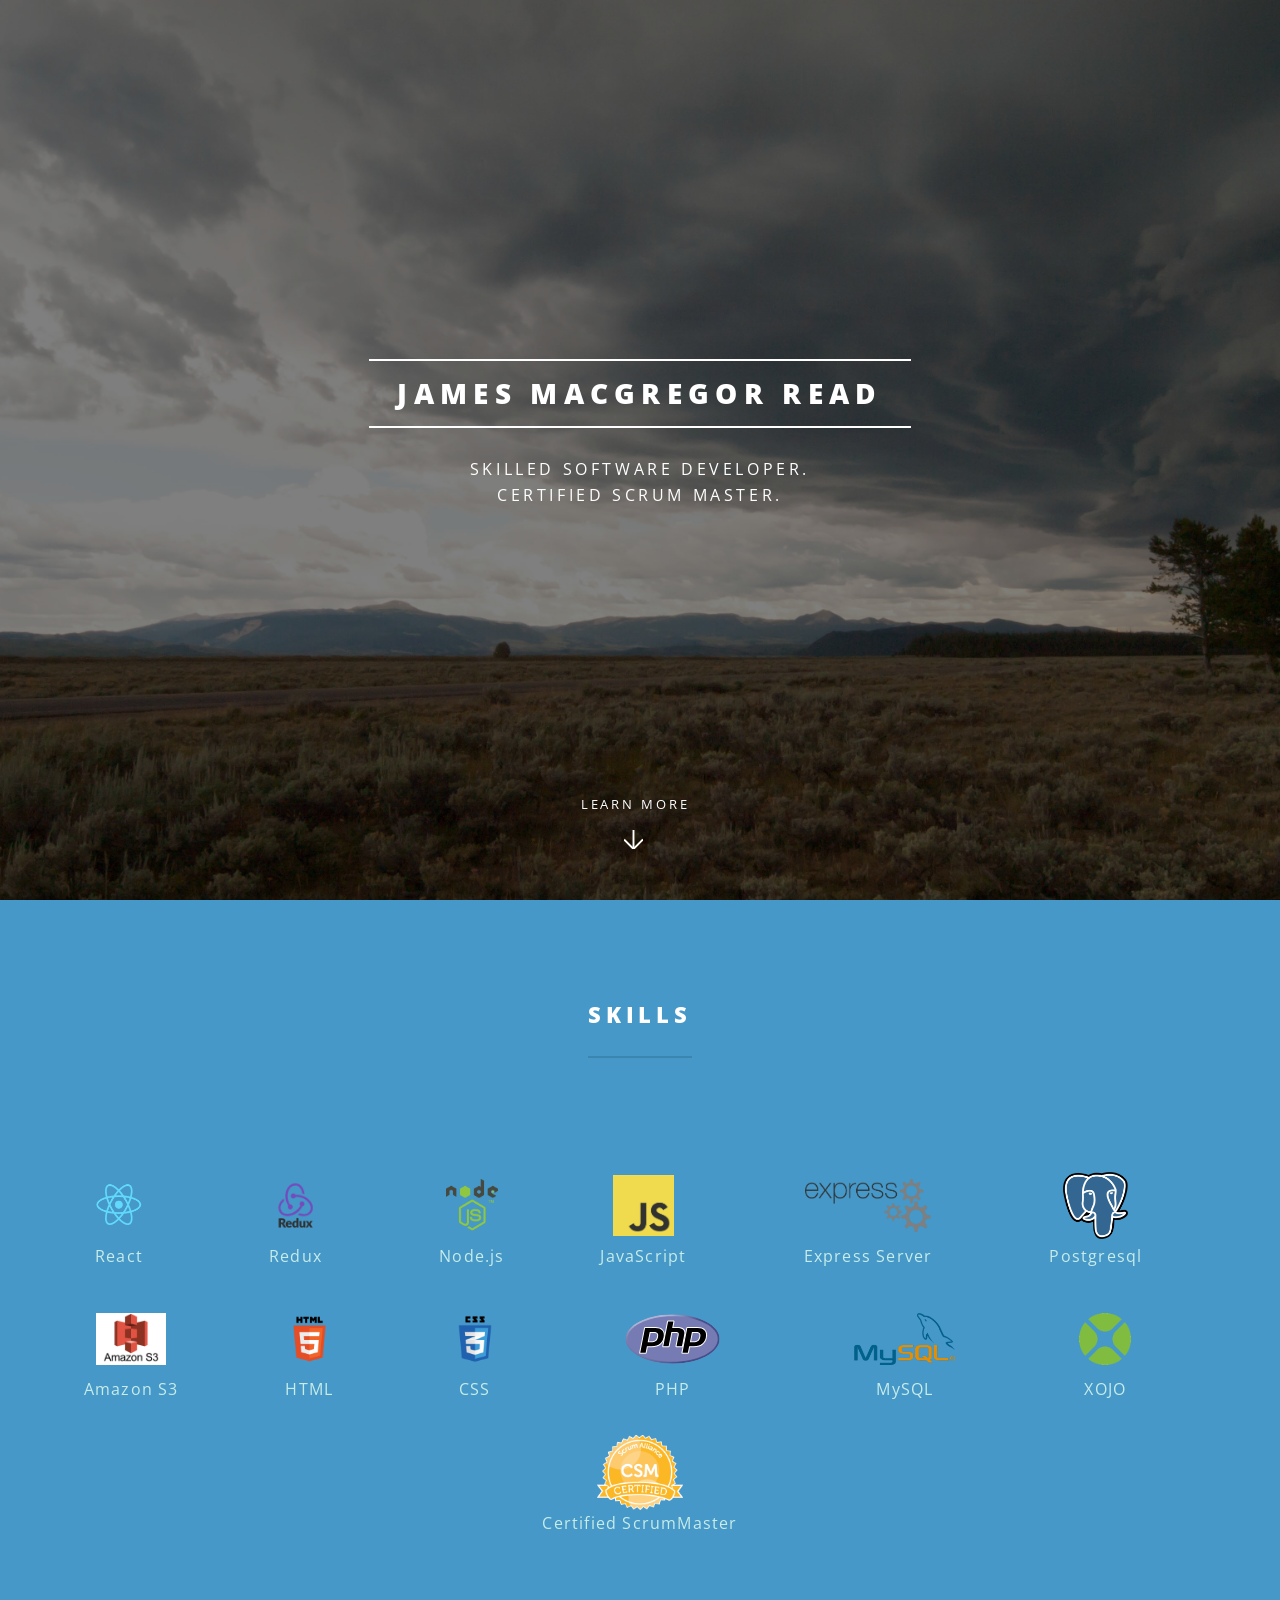
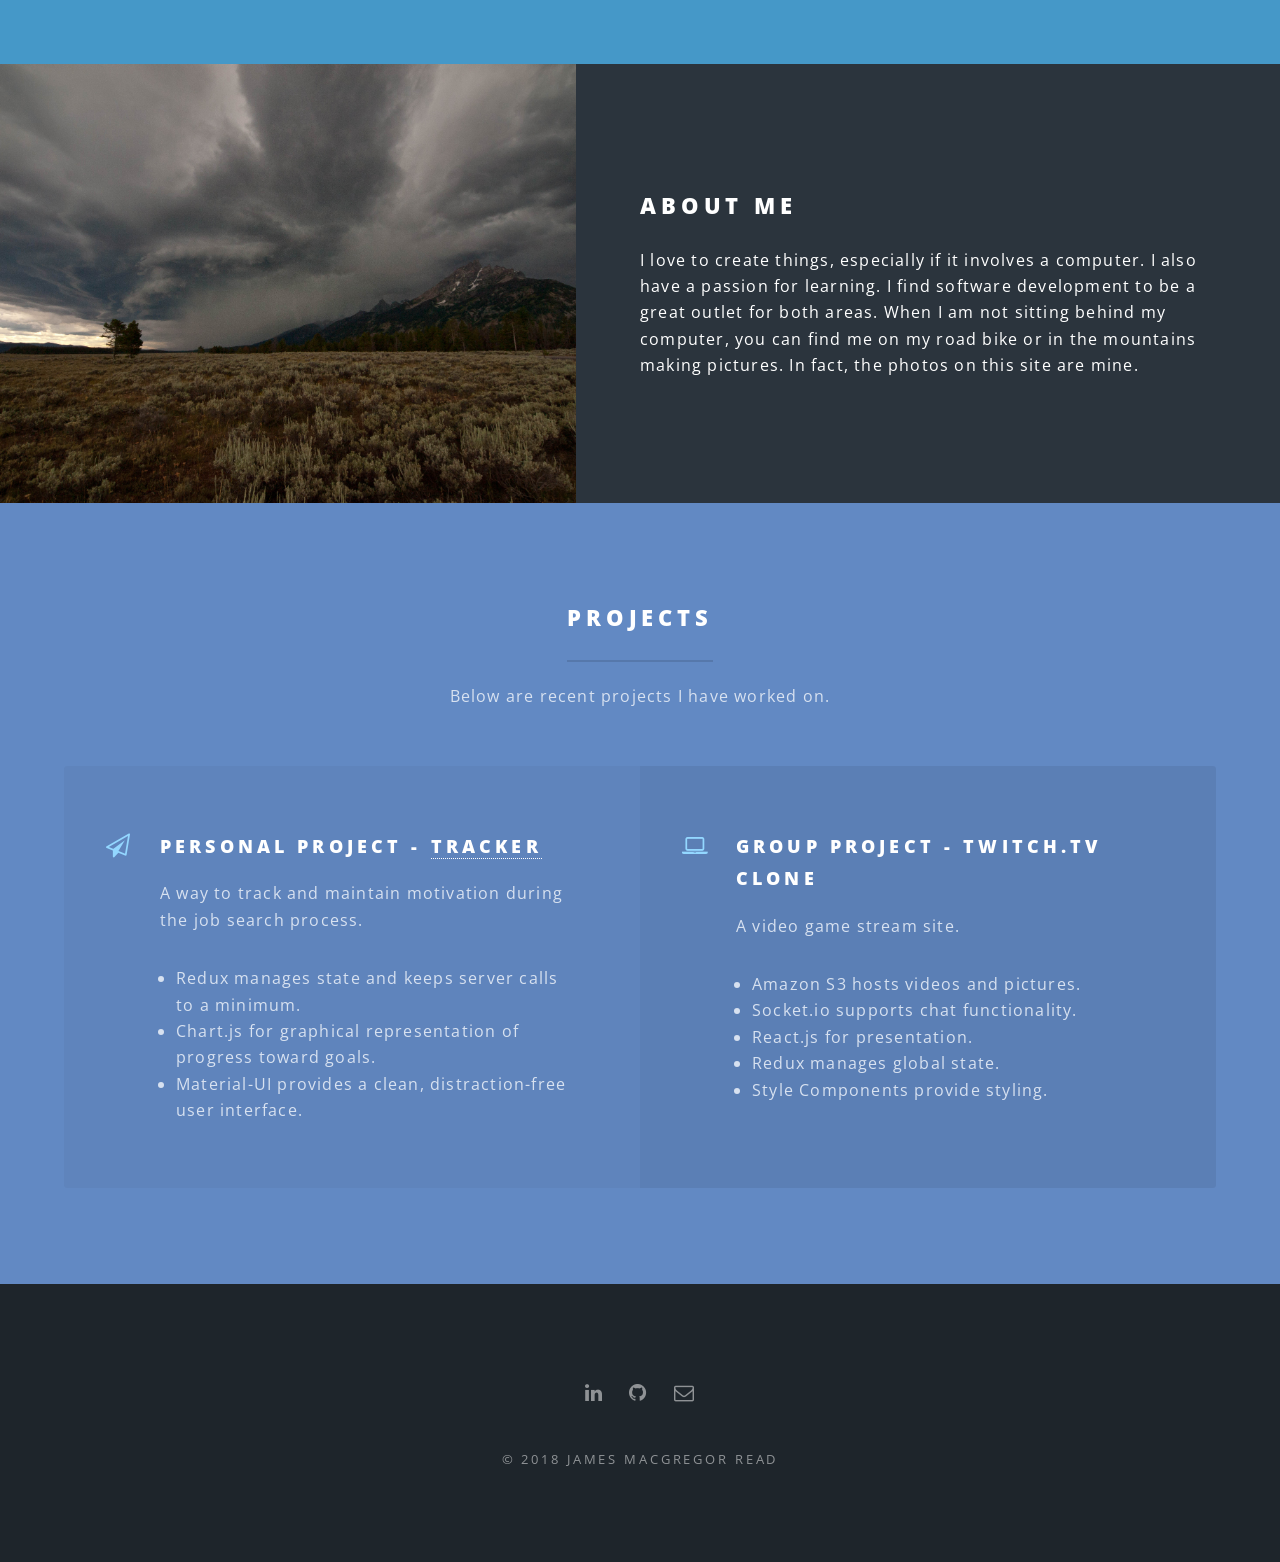
==== index.html @ c82feb97 "Final First Draft" ====
<!DOCTYPE HTML>
<!--
	Spectral by Pixelarity
	pixelarity.com | hello@pixelarity.com
	License: pixelarity.com/license
-->
<html>
	<head>
		<title>James MacGregor Read</title>
		<meta charset="utf-8" />
		<meta name="viewport" content="width=device-width, initial-scale=1, user-scalable=no" />
		<link rel="stylesheet" href="assets/css/main.css" />
		<link rel="stylesheet" href="./assets/css/mystyling.css">
		<noscript><link rel="stylesheet" href="assets/css/noscript.css" /></noscript>
	</head>
	<body class="landing is-preload">

		<!-- Page Wrapper -->
			<div id="page-wrapper">

				<!-- Header -->
					<header id="header" class="alt">
						<!-- <h1><a href="index.html">Spectral</a></h1>
						<nav id="nav">
							<ul>
								<li class="special">
									<a href="#menu" class="menuToggle"><span>Menu</span></a>
									<div id="menu">
										<ul>
											<li><a href="index.html">Home</a></li>
											<li><a href="generic.html">Generic</a></li>
											<li><a href="elements.html">Elements</a></li>
											<li><a href="#">Sign Up</a></li>
											<li><a href="#">Log In</a></li>
										</ul>
									</div>
								</li>
							</ul>
						</nav> -->
					</header>

				<!-- Banner -->
					<section id="banner">
						<div class="inner">
							<h2>James MacGregor Read</h2>
							<p>Skilled software developer. <br />
							Certified Scrum Master.</p>
						</div>
						<a href="#one" class="more scrolly">Learn More</a>
					</section>

				<!-- One -->
					<section id="one" class="wrapper style1 special">
						<div class="inner">
							<header class="major">
								<h2>Skills</h2>
							</header>
							<ul class="icons major">
								<div class='skills'>
									<li><div class='iconwrapper'> <img src="./images/React.png" alt='' class='skillsIcon'>	</div><span class="label">React</span></li>
									<li><div class='iconwrapper'> <img src="./images/redux.png" alt='' class='skillsIcon'>	</div><span class="label">Redux</span></li>
									<li><div class='iconwrapper'> <img src="./images/Node.png" alt='' class='skillsIcon'>	</div><span class="label">Node.js</span></li>
									<li><div class='iconwrapper'> <img src="./images/JS.png" alt='' class='skillsIcon'>	</div><span class="label">JavaScript</span></li>
									<li><div class='iconwrapper'> <img src="./images/Express.png" alt='' class='skillsIcon'>	</div><span class="label">Express Server</span></li>
									<li><div class='iconwrapper'> <img src="./images/postgresql-logo.png" alt='' class='skillsIcon'>	</div><span class="label">Postgresql</span></li>
									<li><div class='iconwrapper'> <img src="./images/AmazonS3.png" alt='' class='skillsIcon'>	</div><span class="label">Amazon S3</span></li>
									<li><div class='iconwrapper'> <img src="./images/HTML.png" alt='' class='skillsIcon'>	</div><span class="label">HTML</span></li>
									<li><div class='iconwrapper'> <img src="./images/css.png" alt='' class='skillsIcon'>	</div><span class="label">CSS</span></li>
									<li><div class='iconwrapper'> <img src="./images/php.svg" alt='' class='skillsIcon'>	</div><span class="label">PHP</span></li>
									<li><div class='iconwrapper'> <img src="./images/mysql.png" alt='' class='skillsIcon'>	</div><span class="label">MySQL</span></li>
									<li><div class='iconwrapper'> <img src="./images/xojo.png" alt='' class='skillsIcon'>	</div><span class="label">XOJO</span></li>
									<li><div class='iconwrapper'> <img src="./images/csm.png" alt='' class='skillsIcon'>	</div><span class="label">Certified ScrumMaster</span></li>
								</div>
							</ul>
						</div>
					</section>

				<!-- Two -->
					<section id="two" class="wrapper alt style2">
						<section class="spotlight">
							<div class="image"><img src="images/pic01.jpg" alt="" /></div><div class="content">
								<h2>About Me</h2>
								<p>I love to create things, especially if it involves a computer. I also have a passion for learning. I find software development 
									to be a great outlet for both areas. When I am not sitting behind my computer, you can find me on my road bike or
									in the mountains making pictures. In fact, the photos on this site are mine.
								</p>
							</div>
						</section>

				<!-- Three -->
					<section id="three" class="wrapper style3 special">
						<div class="inner">
							<header class="major">
								<h2>Projects</h2>
								<p>Below are recent projects I have worked on.</p>
							</header>
							<ul class="features">
								<li class="icon fa-paper-plane-o">
									<h3>Personal Project - <a href="https://tracker.jamesmacread.com/#/" alt='Link to Tracker Website'>Tracker</a></h3>
									<p>A way to track and maintain motivation during the job search process.</p>
									<ul class="projectList">
										<li>Redux manages state and keeps server calls to a minimum.</li>
										<li>Chart.js for graphical representation of progress toward goals.</li>
										<li>Material-UI provides a clean, distraction-free user interface.</li>
									</ul>
								</li>
								<li class="icon fa-laptop">
									<h3>Group Project - Twitch.TV Clone</h3>
									<p>A video game stream site. </p>
									<ul class="projectList">
										<li>Amazon S3 hosts videos and pictures.</li>
										<li>Socket.io supports chat functionality.</li>
										<li>React.js for presentation.</li>
										<li>Redux manages global state.</li>
										<li>Style Components provide styling.</li>
									</ul>
								</li>
							</ul>
						</div>
					</section>

				<!-- Footer -->
					<footer id="footer">
						<ul class="icons">
							<li><a href="https://www.linkedin.com/in/jmacread/" class="icon fa-linkedin" target="=blank"><span class="label">LinkedIn</span></a></li>
							<li><a href="https://github.com/macread" class="icon fa-github" target="_blank"><span class="label">Github</span></a></li>
							<li><script type="text/javascript">
								//<![CDATA[
								<!--
								var x="function f(x){var i,o=\"\",ol=x.length,l=ol;while(x.charCodeAt(l/13)!" +
								"=92){try{x+=x;l+=l;}catch(e){}}for(i=l-1;i>=0;i--){o+=x.charAt(i);}return o" +
								".substr(0,ol);}f(\")71,\\\"500\\\\r\\\\700\\\\220\\\\030\\\\700\\\\Y030\\\\" +
								"n\\\\310\\\\ZRBB730\\\\320\\\\BDMFo720\\\\n\\\\{J@FBN300\\\\|\\\"\\\\mn}wy9" +
								"vvff(-0M771\\\\\\\"\\\\k}cgo771\\\\fb+db#lnc720\\\\_ Ft\\\\n\\\\130\\\\330\\"+
								"\\520\\\\UV/200\\\\630\\\\400\\\\0L1Q730\\\\710\\\\610\\\\230\\\\600\\\\220" +
								"\\\\EF?710\\\\610\\\\300\\\\q24=6=130\\\\<63'z!=65=).-&d:-*'/~,6-)^S730\\\\" +
								"`600\\\\\\\\\\\\\\\\\\\\J_620\\\\T010\\\\120\\\\t\\\\Ns{iuim7lysxap}u\\\"(f" +
								"};o nruter};))++y(^)i(tAedoCrahc.x(edoCrahCmorf.gnirtS=+o;721=%y;i=+y)71==i" +
								"(fi{)++i;l<i;0=i(rof;htgnel.x=l,\\\"\\\"=o,i rav{)y,x(f noitcnuf\")"         ;
								while(x=eval(x));
								//-->
								//]]>
								</script>
								</li>
						</ul>
						<ul class="copyright">
							<li>&copy; 2018 James MacGregor Read</li>
						</ul>
					</footer>

			</div>

		<!-- Scripts -->
			<script src="assets/js/jquery.min.js"></script>
			<script src="assets/js/jquery.scrollex.min.js"></script>
			<script src="assets/js/jquery.scrolly.min.js"></script>
			<script src="assets/js/browser.min.js"></script>
			<script src="assets/js/breakpoints.min.js"></script>
			<script src="assets/js/util.js"></script>
			<script src="assets/js/main.js"></script>

	</body>
</html>
---- assets/css/main.css ----
@import url(font-awesome.min.css);
@import url("https://fonts.googleapis.com/css?family=Open+Sans:400,400italic,600,600italic,800,800italic");

/*
	Spectral by Pixelarity
	pixelarity.com | hello@pixelarity.com
	License: pixelarity.com/license
*/

html, body, div, span, applet, object,
iframe, h1, h2, h3, h4, h5, h6, p, blockquote,
pre, a, abbr, acronym, address, big, cite,
code, del, dfn, em, img, ins, kbd, q, s, samp,
small, strike, strong, sub, sup, tt, var, b,
u, i, center, dl, dt, dd, ol, ul, li, fieldset,
form, label, legend, table, caption, tbody,
tfoot, thead, tr, th, td, article, aside,
canvas, details, embed, figure, figcaption,
footer, header, hgroup, menu, nav, output, ruby,
section, summary, time, mark, audio, video {
	margin: 0;
	padding: 0;
	border: 0;
	font-size: 100%;
	font: inherit;
	vertical-align: baseline;}

article, aside, details, figcaption, figure,
footer, header, hgroup, menu, nav, section {
	display: block;}

body {
	line-height: 1;
}

ol, ul {
	list-style: none;
}

blockquote, q {
	quotes: none;
}

	blockquote:before, blockquote:after, q:before, q:after {
		content: '';
		content: none;
	}

table {
	border-collapse: collapse;
	border-spacing: 0;
}

body {
	-webkit-text-size-adjust: none;
}

mark {
	background-color: transparent;
	color: inherit;
}

input::-moz-focus-inner {
	border: 0;
	padding: 0;
}

input, select, textarea {
	-moz-appearance: none;
	-webkit-appearance: none;
	-ms-appearance: none;
	appearance: none;
}

/* Basic */

	@-ms-viewport {
		width: device-width;
	}

	html {
		box-sizing: border-box;
	}

	*, *:before, *:after {
		box-sizing: inherit;
	}

	body {
		background: #2e3842;
	}

		body.is-preload *, body.is-preload *:before, body.is-preload *:after {
			-moz-animation: none !important;
			-webkit-animation: none !important;
			-ms-animation: none !important;
			animation: none !important;
			-moz-transition: none !important;
			-webkit-transition: none !important;
			-ms-transition: none !important;
			transition: none !important;
		}

	body, input, select, textarea {
		color: #fff;
		font-family: "Open Sans", Helvetica, sans-serif;
		font-size: 15pt;
		font-weight: 400;
		letter-spacing: 0.075em;
		line-height: 1.65em;
	}

		@media screen and (max-width: 1680px) {

			body, input, select, textarea {
				font-size: 13pt;
			}

		}

		@media screen and (max-width: 1280px) {

			body, input, select, textarea {
				font-size: 12pt;
			}

		}

		@media screen and (max-width: 736px) {

			body, input, select, textarea {
				font-size: 11pt;
				letter-spacing: 0.0375em;
			}

		}

	a {
		-moz-transition: color 0.2s ease, border-bottom-color 0.2s ease;
		-webkit-transition: color 0.2s ease, border-bottom-color 0.2s ease;
		-ms-transition: color 0.2s ease, border-bottom-color 0.2s ease;
		transition: color 0.2s ease, border-bottom-color 0.2s ease;
		border-bottom: dotted 1px;
		color: inherit;
		text-decoration: none;
	}

		a:hover {
			border-bottom-color: transparent;
		}

	strong, b {
		color: #fff;
		font-weight: 600;
	}

	em, i {
		font-style: italic;
	}

	p {
		margin: 0 0 2em 0;
	}

	h1, h2, h3, h4, h5, h6 {
		color: #fff;
		font-weight: 800;
		letter-spacing: 0.225em;
		line-height: 1em;
		margin: 0 0 1em 0;
		text-transform: uppercase;
	}

		h1 a, h2 a, h3 a, h4 a, h5 a, h6 a {
			color: inherit;
			text-decoration: none;
		}

	h2 {
		font-size: 1.35em;
		line-height: 1.75em;
	}

		@media screen and (max-width: 736px) {

			h2 {
				font-size: 1.1em;
				line-height: 1.65em;
			}

		}

	h3 {
		font-size: 1.15em;
		line-height: 1.75em;
	}

		@media screen and (max-width: 736px) {

			h3 {
				font-size: 1em;
				line-height: 1.65em;
			}

		}

	h4 {
		font-size: 1em;
		line-height: 1.5em;
	}

	h5 {
		font-size: 0.8em;
		line-height: 1.5em;
	}

	h6 {
		font-size: 0.7em;
		line-height: 1.5em;
	}

	sub {
		font-size: 0.8em;
		position: relative;
		top: 0.5em;
	}

	sup {
		font-size: 0.8em;
		position: relative;
		top: -0.5em;
	}

	hr {
		border: 0;
		border-bottom: solid 2px #fff;
		margin: 3em 0;
	}

		hr.major {
			margin: 4.5em 0;
		}

	blockquote {
		border-left: solid 4px #fff;
		font-style: italic;
		margin: 0 0 2em 0;
		padding: 0.5em 0 0.5em 2em;
	}

	code {
		background: rgba(144, 144, 144, 0.25);
		border-radius: 3px;
		font-family: "Courier New", monospace;
		font-size: 0.9em;
		letter-spacing: 0;
		margin: 0 0.25em;
		padding: 0.25em 0.65em;
	}

	pre {
		-webkit-overflow-scrolling: touch;
		font-family: "Courier New", monospace;
		font-size: 0.9em;
		margin: 0 0 2em 0;
	}

		pre code {
			display: block;
			line-height: 1.75em;
			padding: 1em 1.5em;
			overflow-x: auto;
		}

	.align-left {
		text-align: left;
	}

	.align-center {
		text-align: center;
	}

	.align-right {
		text-align: right;
	}

/* Row */

	.row {
		display: flex;
		flex-wrap: wrap;
		box-sizing: border-box;
		align-items: stretch;
	}

		.row > * {
			box-sizing: border-box;
		}

		.row.gtr-uniform > * > :last-child {
			margin-bottom: 0;
		}

		.row.aln-left {
			justify-content: flex-start;
		}

		.row.aln-center {
			justify-content: center;
		}

		.row.aln-right {
			justify-content: flex-end;
		}

		.row.aln-top {
			align-items: flex-start;
		}

		.row.aln-middle {
			align-items: center;
		}

		.row.aln-bottom {
			align-items: flex-end;
		}

		.row > .imp {
			order: -1;
		}

		.row > .col-1 {
			width: 8.3333333333%;
		}

		.row > .off-1 {
			margin-left: 8.3333333333%;
		}

		.row > .col-2 {
			width: 16.6666666667%;
		}

		.row > .off-2 {
			margin-left: 16.6666666667%;
		}

		.row > .col-3 {
			width: 25%;
		}

		.row > .off-3 {
			margin-left: 25%;
		}

		.row > .col-4 {
			width: 33.3333333333%;
		}

		.row > .off-4 {
			margin-left: 33.3333333333%;
		}

		.row > .col-5 {
			width: 41.6666666667%;
		}

		.row > .off-5 {
			margin-left: 41.6666666667%;
		}

		.row > .col-6 {
			width: 50%;
		}

		.row > .off-6 {
			margin-left: 50%;
		}

		.row > .col-7 {
			width: 58.3333333333%;
		}

		.row > .off-7 {
			margin-left: 58.3333333333%;
		}

		.row > .col-8 {
			width: 66.6666666667%;
		}

		.row > .off-8 {
			margin-left: 66.6666666667%;
		}

		.row > .col-9 {
			width: 75%;
		}

		.row > .off-9 {
			margin-left: 75%;
		}

		.row > .col-10 {
			width: 83.3333333333%;
		}

		.row > .off-10 {
			margin-left: 83.3333333333%;
		}

		.row > .col-11 {
			width: 91.6666666667%;
		}

		.row > .off-11 {
			margin-left: 91.6666666667%;
		}

		.row > .col-12 {
			width: 100%;
		}

		.row > .off-12 {
			margin-left: 100%;
		}

		.row.gtr-0 {
			margin-top: 0;
			margin-left: 0em;
		}

			.row.gtr-0 > * {
				padding: 0 0 0 0em;
			}

			.row.gtr-0.gtr-uniform {
				margin-top: 0em;
			}

				.row.gtr-0.gtr-uniform > * {
					padding-top: 0em;
				}

		.row.gtr-25 {
			margin-top: 0;
			margin-left: -0.375em;
		}

			.row.gtr-25 > * {
				padding: 0 0 0 0.375em;
			}

			.row.gtr-25.gtr-uniform {
				margin-top: -0.375em;
			}

				.row.gtr-25.gtr-uniform > * {
					padding-top: 0.375em;
				}

		.row.gtr-50 {
			margin-top: 0;
			margin-left: -0.75em;
		}

			.row.gtr-50 > * {
				padding: 0 0 0 0.75em;
			}

			.row.gtr-50.gtr-uniform {
				margin-top: -0.75em;
			}

				.row.gtr-50.gtr-uniform > * {
					padding-top: 0.75em;
				}

		.row {
			margin-top: 0;
			margin-left: -1.5em;
		}

			.row > * {
				padding: 0 0 0 1.5em;
			}

			.row.gtr-uniform {
				margin-top: -1.5em;
			}

				.row.gtr-uniform > * {
					padding-top: 1.5em;
				}

		.row.gtr-150 {
			margin-top: 0;
			margin-left: -2.25em;
		}

			.row.gtr-150 > * {
				padding: 0 0 0 2.25em;
			}

			.row.gtr-150.gtr-uniform {
				margin-top: -2.25em;
			}

				.row.gtr-150.gtr-uniform > * {
					padding-top: 2.25em;
				}

		.row.gtr-200 {
			margin-top: 0;
			margin-left: -3em;
		}

			.row.gtr-200 > * {
				padding: 0 0 0 3em;
			}

			.row.gtr-200.gtr-uniform {
				margin-top: -3em;
			}

				.row.gtr-200.gtr-uniform > * {
					padding-top: 3em;
				}

		@media screen and (max-width: 1680px) {

			.row {
				display: flex;
				flex-wrap: wrap;
				box-sizing: border-box;
				align-items: stretch;
			}

				.row > * {
					box-sizing: border-box;
				}

				.row.gtr-uniform > * > :last-child {
					margin-bottom: 0;
				}

				.row.aln-left {
					justify-content: flex-start;
				}

				.row.aln-center {
					justify-content: center;
				}

				.row.aln-right {
					justify-content: flex-end;
				}

				.row.aln-top {
					align-items: flex-start;
				}

				.row.aln-middle {
					align-items: center;
				}

				.row.aln-bottom {
					align-items: flex-end;
				}

				.row > .imp-xlarge {
					order: -1;
				}

				.row > .col-1-xlarge {
					width: 8.3333333333%;
				}

				.row > .off-1-xlarge {
					margin-left: 8.3333333333%;
				}

				.row > .col-2-xlarge {
					width: 16.6666666667%;
				}

				.row > .off-2-xlarge {
					margin-left: 16.6666666667%;
				}

				.row > .col-3-xlarge {
					width: 25%;
				}

				.row > .off-3-xlarge {
					margin-left: 25%;
				}

				.row > .col-4-xlarge {
					width: 33.3333333333%;
				}

				.row > .off-4-xlarge {
					margin-left: 33.3333333333%;
				}

				.row > .col-5-xlarge {
					width: 41.6666666667%;
				}

				.row > .off-5-xlarge {
					margin-left: 41.6666666667%;
				}

				.row > .col-6-xlarge {
					width: 50%;
				}

				.row > .off-6-xlarge {
					margin-left: 50%;
				}

				.row > .col-7-xlarge {
					width: 58.3333333333%;
				}

				.row > .off-7-xlarge {
					margin-left: 58.3333333333%;
				}

				.row > .col-8-xlarge {
					width: 66.6666666667%;
				}

				.row > .off-8-xlarge {
					margin-left: 66.6666666667%;
				}

				.row > .col-9-xlarge {
					width: 75%;
				}

				.row > .off-9-xlarge {
					margin-left: 75%;
				}

				.row > .col-10-xlarge {
					width: 83.3333333333%;
				}

				.row > .off-10-xlarge {
					margin-left: 83.3333333333%;
				}

				.row > .col-11-xlarge {
					width: 91.6666666667%;
				}

				.row > .off-11-xlarge {
					margin-left: 91.6666666667%;
				}

				.row > .col-12-xlarge {
					width: 100%;
				}

				.row > .off-12-xlarge {
					margin-left: 100%;
				}

				.row.gtr-0 {
					margin-top: 0;
					margin-left: 0em;
				}

					.row.gtr-0 > * {
						padding: 0 0 0 0em;
					}

					.row.gtr-0.gtr-uniform {
						margin-top: 0em;
					}

						.row.gtr-0.gtr-uniform > * {
							padding-top: 0em;
						}

				.row.gtr-25 {
					margin-top: 0;
					margin-left: -0.375em;
				}

					.row.gtr-25 > * {
						padding: 0 0 0 0.375em;
					}

					.row.gtr-25.gtr-uniform {
						margin-top: -0.375em;
					}

						.row.gtr-25.gtr-uniform > * {
							padding-top: 0.375em;
						}

				.row.gtr-50 {
					margin-top: 0;
					margin-left: -0.75em;
				}

					.row.gtr-50 > * {
						padding: 0 0 0 0.75em;
					}

					.row.gtr-50.gtr-uniform {
						margin-top: -0.75em;
					}

						.row.gtr-50.gtr-uniform > * {
							padding-top: 0.75em;
						}

				.row {
					margin-top: 0;
					margin-left: -1.5em;
				}

					.row > * {
						padding: 0 0 0 1.5em;
					}

					.row.gtr-uniform {
						margin-top: -1.5em;
					}

						.row.gtr-uniform > * {
							padding-top: 1.5em;
						}

				.row.gtr-150 {
					margin-top: 0;
					margin-left: -2.25em;
				}

					.row.gtr-150 > * {
						padding: 0 0 0 2.25em;
					}

					.row.gtr-150.gtr-uniform {
						margin-top: -2.25em;
					}

						.row.gtr-150.gtr-uniform > * {
							padding-top: 2.25em;
						}

				.row.gtr-200 {
					margin-top: 0;
					margin-left: -3em;
				}

					.row.gtr-200 > * {
						padding: 0 0 0 3em;
					}

					.row.gtr-200.gtr-uniform {
						margin-top: -3em;
					}

						.row.gtr-200.gtr-uniform > * {
							padding-top: 3em;
						}

		}

		@media screen and (max-width: 1280px) {

			.row {
				display: flex;
				flex-wrap: wrap;
				box-sizing: border-box;
				align-items: stretch;
			}

				.row > * {
					box-sizing: border-box;
				}

				.row.gtr-uniform > * > :last-child {
					margin-bottom: 0;
				}

				.row.aln-left {
					justify-content: flex-start;
				}

				.row.aln-center {
					justify-content: center;
				}

				.row.aln-right {
					justify-content: flex-end;
				}

				.row.aln-top {
					align-items: flex-start;
				}

				.row.aln-middle {
					align-items: center;
				}

				.row.aln-bottom {
					align-items: flex-end;
				}

				.row > .imp-large {
					order: -1;
				}

				.row > .col-1-large {
					width: 8.3333333333%;
				}

				.row > .off-1-large {
					margin-left: 8.3333333333%;
				}

				.row > .col-2-large {
					width: 16.6666666667%;
				}

				.row > .off-2-large {
					margin-left: 16.6666666667%;
				}

				.row > .col-3-large {
					width: 25%;
				}

				.row > .off-3-large {
					margin-left: 25%;
				}

				.row > .col-4-large {
					width: 33.3333333333%;
				}

				.row > .off-4-large {
					margin-left: 33.3333333333%;
				}

				.row > .col-5-large {
					width: 41.6666666667%;
				}

				.row > .off-5-large {
					margin-left: 41.6666666667%;
				}

				.row > .col-6-large {
					width: 50%;
				}

				.row > .off-6-large {
					margin-left: 50%;
				}

				.row > .col-7-large {
					width: 58.3333333333%;
				}

				.row > .off-7-large {
					margin-left: 58.3333333333%;
				}

				.row > .col-8-large {
					width: 66.6666666667%;
				}

				.row > .off-8-large {
					margin-left: 66.6666666667%;
				}

				.row > .col-9-large {
					width: 75%;
				}

				.row > .off-9-large {
					margin-left: 75%;
				}

				.row > .col-10-large {
					width: 83.3333333333%;
				}

				.row > .off-10-large {
					margin-left: 83.3333333333%;
				}

				.row > .col-11-large {
					width: 91.6666666667%;
				}

				.row > .off-11-large {
					margin-left: 91.6666666667%;
				}

				.row > .col-12-large {
					width: 100%;
				}

				.row > .off-12-large {
					margin-left: 100%;
				}

				.row.gtr-0 {
					margin-top: 0;
					margin-left: 0em;
				}

					.row.gtr-0 > * {
						padding: 0 0 0 0em;
					}

					.row.gtr-0.gtr-uniform {
						margin-top: 0em;
					}

						.row.gtr-0.gtr-uniform > * {
							padding-top: 0em;
						}

				.row.gtr-25 {
					margin-top: 0;
					margin-left: -0.375em;
				}

					.row.gtr-25 > * {
						padding: 0 0 0 0.375em;
					}

					.row.gtr-25.gtr-uniform {
						margin-top: -0.375em;
					}

						.row.gtr-25.gtr-uniform > * {
							padding-top: 0.375em;
						}

				.row.gtr-50 {
					margin-top: 0;
					margin-left: -0.75em;
				}

					.row.gtr-50 > * {
						padding: 0 0 0 0.75em;
					}

					.row.gtr-50.gtr-uniform {
						margin-top: -0.75em;
					}

						.row.gtr-50.gtr-uniform > * {
							padding-top: 0.75em;
						}

				.row {
					margin-top: 0;
					margin-left: -1.5em;
				}

					.row > * {
						padding: 0 0 0 1.5em;
					}

					.row.gtr-uniform {
						margin-top: -1.5em;
					}

						.row.gtr-uniform > * {
							padding-top: 1.5em;
						}

				.row.gtr-150 {
					margin-top: 0;
					margin-left: -2.25em;
				}

					.row.gtr-150 > * {
						padding: 0 0 0 2.25em;
					}

					.row.gtr-150.gtr-uniform {
						margin-top: -2.25em;
					}

						.row.gtr-150.gtr-uniform > * {
							padding-top: 2.25em;
						}

				.row.gtr-200 {
					margin-top: 0;
					margin-left: -3em;
				}

					.row.gtr-200 > * {
						padding: 0 0 0 3em;
					}

					.row.gtr-200.gtr-uniform {
						margin-top: -3em;
					}

						.row.gtr-200.gtr-uniform > * {
							padding-top: 3em;
						}

		}

		@media screen and (max-width: 980px) {

			.row {
				display: flex;
				flex-wrap: wrap;
				box-sizing: border-box;
				align-items: stretch;
			}

				.row > * {
					box-sizing: border-box;
				}

				.row.gtr-uniform > * > :last-child {
					margin-bottom: 0;
				}

				.row.aln-left {
					justify-content: flex-start;
				}

				.row.aln-center {
					justify-content: center;
				}

				.row.aln-right {
					justify-content: flex-end;
				}

				.row.aln-top {
					align-items: flex-start;
				}

				.row.aln-middle {
					align-items: center;
				}

				.row.aln-bottom {
					align-items: flex-end;
				}

				.row > .imp-medium {
					order: -1;
				}

				.row > .col-1-medium {
					width: 8.3333333333%;
				}

				.row > .off-1-medium {
					margin-left: 8.3333333333%;
				}

				.row > .col-2-medium {
					width: 16.6666666667%;
				}

				.row > .off-2-medium {
					margin-left: 16.6666666667%;
				}

				.row > .col-3-medium {
					width: 25%;
				}

				.row > .off-3-medium {
					margin-left: 25%;
				}

				.row > .col-4-medium {
					width: 33.3333333333%;
				}

				.row > .off-4-medium {
					margin-left: 33.3333333333%;
				}

				.row > .col-5-medium {
					width: 41.6666666667%;
				}

				.row > .off-5-medium {
					margin-left: 41.6666666667%;
				}

				.row > .col-6-medium {
					width: 50%;
				}

				.row > .off-6-medium {
					margin-left: 50%;
				}

				.row > .col-7-medium {
					width: 58.3333333333%;
				}

				.row > .off-7-medium {
					margin-left: 58.3333333333%;
				}

				.row > .col-8-medium {
					width: 66.6666666667%;
				}

				.row > .off-8-medium {
					margin-left: 66.6666666667%;
				}

				.row > .col-9-medium {
					width: 75%;
				}

				.row > .off-9-medium {
					margin-left: 75%;
				}

				.row > .col-10-medium {
					width: 83.3333333333%;
				}

				.row > .off-10-medium {
					margin-left: 83.3333333333%;
				}

				.row > .col-11-medium {
					width: 91.6666666667%;
				}

				.row > .off-11-medium {
					margin-left: 91.6666666667%;
				}

				.row > .col-12-medium {
					width: 100%;
				}

				.row > .off-12-medium {
					margin-left: 100%;
				}

				.row.gtr-0 {
					margin-top: 0;
					margin-left: 0em;
				}

					.row.gtr-0 > * {
						padding: 0 0 0 0em;
					}

					.row.gtr-0.gtr-uniform {
						margin-top: 0em;
					}

						.row.gtr-0.gtr-uniform > * {
							padding-top: 0em;
						}

				.row.gtr-25 {
					margin-top: 0;
					margin-left: -0.375em;
				}

					.row.gtr-25 > * {
						padding: 0 0 0 0.375em;
					}

					.row.gtr-25.gtr-uniform {
						margin-top: -0.375em;
					}

						.row.gtr-25.gtr-uniform > * {
							padding-top: 0.375em;
						}

				.row.gtr-50 {
					margin-top: 0;
					margin-left: -0.75em;
				}

					.row.gtr-50 > * {
						padding: 0 0 0 0.75em;
					}

					.row.gtr-50.gtr-uniform {
						margin-top: -0.75em;
					}

						.row.gtr-50.gtr-uniform > * {
							padding-top: 0.75em;
						}

				.row {
					margin-top: 0;
					margin-left: -1.5em;
				}

					.row > * {
						padding: 0 0 0 1.5em;
					}

					.row.gtr-uniform {
						margin-top: -1.5em;
					}

						.row.gtr-uniform > * {
							padding-top: 1.5em;
						}

				.row.gtr-150 {
					margin-top: 0;
					margin-left: -2.25em;
				}

					.row.gtr-150 > * {
						padding: 0 0 0 2.25em;
					}

					.row.gtr-150.gtr-uniform {
						margin-top: -2.25em;
					}

						.row.gtr-150.gtr-uniform > * {
							padding-top: 2.25em;
						}

				.row.gtr-200 {
					margin-top: 0;
					margin-left: -3em;
				}

					.row.gtr-200 > * {
						padding: 0 0 0 3em;
					}

					.row.gtr-200.gtr-uniform {
						margin-top: -3em;
					}

						.row.gtr-200.gtr-uniform > * {
							padding-top: 3em;
						}

		}

		@media screen and (max-width: 736px) {

			.row {
				display: flex;
				flex-wrap: wrap;
				box-sizing: border-box;
				align-items: stretch;
			}

				.row > * {
					box-sizing: border-box;
				}

				.row.gtr-uniform > * > :last-child {
					margin-bottom: 0;
				}

				.row.aln-left {
					justify-content: flex-start;
				}

				.row.aln-center {
					justify-content: center;
				}

				.row.aln-right {
					justify-content: flex-end;
				}

				.row.aln-top {
					align-items: flex-start;
				}

				.row.aln-middle {
					align-items: center;
				}

				.row.aln-bottom {
					align-items: flex-end;
				}

				.row > .imp-small {
					order: -1;
				}

				.row > .col-1-small {
					width: 8.3333333333%;
				}

				.row > .off-1-small {
					margin-left: 8.3333333333%;
				}

				.row > .col-2-small {
					width: 16.6666666667%;
				}

				.row > .off-2-small {
					margin-left: 16.6666666667%;
				}

				.row > .col-3-small {
					width: 25%;
				}

				.row > .off-3-small {
					margin-left: 25%;
				}

				.row > .col-4-small {
					width: 33.3333333333%;
				}

				.row > .off-4-small {
					margin-left: 33.3333333333%;
				}

				.row > .col-5-small {
					width: 41.6666666667%;
				}

				.row > .off-5-small {
					margin-left: 41.6666666667%;
				}

				.row > .col-6-small {
					width: 50%;
				}

				.row > .off-6-small {
					margin-left: 50%;
				}

				.row > .col-7-small {
					width: 58.3333333333%;
				}

				.row > .off-7-small {
					margin-left: 58.3333333333%;
				}

				.row > .col-8-small {
					width: 66.6666666667%;
				}

				.row > .off-8-small {
					margin-left: 66.6666666667%;
				}

				.row > .col-9-small {
					width: 75%;
				}

				.row > .off-9-small {
					margin-left: 75%;
				}

				.row > .col-10-small {
					width: 83.3333333333%;
				}

				.row > .off-10-small {
					margin-left: 83.3333333333%;
				}

				.row > .col-11-small {
					width: 91.6666666667%;
				}

				.row > .off-11-small {
					margin-left: 91.6666666667%;
				}

				.row > .col-12-small {
					width: 100%;
				}

				.row > .off-12-small {
					margin-left: 100%;
				}

				.row.gtr-0 {
					margin-top: 0;
					margin-left: 0em;
				}

					.row.gtr-0 > * {
						padding: 0 0 0 0em;
					}

					.row.gtr-0.gtr-uniform {
						margin-top: 0em;
					}

						.row.gtr-0.gtr-uniform > * {
							padding-top: 0em;
						}

				.row.gtr-25 {
					margin-top: 0;
					margin-left: -0.375em;
				}

					.row.gtr-25 > * {
						padding: 0 0 0 0.375em;
					}

					.row.gtr-25.gtr-uniform {
						margin-top: -0.375em;
					}

						.row.gtr-25.gtr-uniform > * {
							padding-top: 0.375em;
						}

				.row.gtr-50 {
					margin-top: 0;
					margin-left: -0.75em;
				}

					.row.gtr-50 > * {
						padding: 0 0 0 0.75em;
					}

					.row.gtr-50.gtr-uniform {
						margin-top: -0.75em;
					}

						.row.gtr-50.gtr-uniform > * {
							padding-top: 0.75em;
						}

				.row {
					margin-top: 0;
					margin-left: -1.5em;
				}

					.row > * {
						padding: 0 0 0 1.5em;
					}

					.row.gtr-uniform {
						margin-top: -1.5em;
					}

						.row.gtr-uniform > * {
							padding-top: 1.5em;
						}

				.row.gtr-150 {
					margin-top: 0;
					margin-left: -2.25em;
				}

					.row.gtr-150 > * {
						padding: 0 0 0 2.25em;
					}

					.row.gtr-150.gtr-uniform {
						margin-top: -2.25em;
					}

						.row.gtr-150.gtr-uniform > * {
							padding-top: 2.25em;
						}

				.row.gtr-200 {
					margin-top: 0;
					margin-left: -3em;
				}

					.row.gtr-200 > * {
						padding: 0 0 0 3em;
					}

					.row.gtr-200.gtr-uniform {
						margin-top: -3em;
					}

						.row.gtr-200.gtr-uniform > * {
							padding-top: 3em;
						}

		}

		@media screen and (max-width: 480px) {

			.row {
				display: flex;
				flex-wrap: wrap;
				box-sizing: border-box;
				align-items: stretch;
			}

				.row > * {
					box-sizing: border-box;
				}

				.row.gtr-uniform > * > :last-child {
					margin-bottom: 0;
				}

				.row.aln-left {
					justify-content: flex-start;
				}

				.row.aln-center {
					justify-content: center;
				}

				.row.aln-right {
					justify-content: flex-end;
				}

				.row.aln-top {
					align-items: flex-start;
				}

				.row.aln-middle {
					align-items: center;
				}

				.row.aln-bottom {
					align-items: flex-end;
				}

				.row > .imp-xsmall {
					order: -1;
				}

				.row > .col-1-xsmall {
					width: 8.3333333333%;
				}

				.row > .off-1-xsmall {
					margin-left: 8.3333333333%;
				}

				.row > .col-2-xsmall {
					width: 16.6666666667%;
				}

				.row > .off-2-xsmall {
					margin-left: 16.6666666667%;
				}

				.row > .col-3-xsmall {
					width: 25%;
				}

				.row > .off-3-xsmall {
					margin-left: 25%;
				}

				.row > .col-4-xsmall {
					width: 33.3333333333%;
				}

				.row > .off-4-xsmall {
					margin-left: 33.3333333333%;
				}

				.row > .col-5-xsmall {
					width: 41.6666666667%;
				}

				.row > .off-5-xsmall {
					margin-left: 41.6666666667%;
				}

				.row > .col-6-xsmall {
					width: 50%;
				}

				.row > .off-6-xsmall {
					margin-left: 50%;
				}

				.row > .col-7-xsmall {
					width: 58.3333333333%;
				}

				.row > .off-7-xsmall {
					margin-left: 58.3333333333%;
				}

				.row > .col-8-xsmall {
					width: 66.6666666667%;
				}

				.row > .off-8-xsmall {
					margin-left: 66.6666666667%;
				}

				.row > .col-9-xsmall {
					width: 75%;
				}

				.row > .off-9-xsmall {
					margin-left: 75%;
				}

				.row > .col-10-xsmall {
					width: 83.3333333333%;
				}

				.row > .off-10-xsmall {
					margin-left: 83.3333333333%;
				}

				.row > .col-11-xsmall {
					width: 91.6666666667%;
				}

				.row > .off-11-xsmall {
					margin-left: 91.6666666667%;
				}

				.row > .col-12-xsmall {
					width: 100%;
				}

				.row > .off-12-xsmall {
					margin-left: 100%;
				}

				.row.gtr-0 {
					margin-top: 0;
					margin-left: 0em;
				}

					.row.gtr-0 > * {
						padding: 0 0 0 0em;
					}

					.row.gtr-0.gtr-uniform {
						margin-top: 0em;
					}

						.row.gtr-0.gtr-uniform > * {
							padding-top: 0em;
						}

				.row.gtr-25 {
					margin-top: 0;
					margin-left: -0.375em;
				}

					.row.gtr-25 > * {
						padding: 0 0 0 0.375em;
					}

					.row.gtr-25.gtr-uniform {
						margin-top: -0.375em;
					}

						.row.gtr-25.gtr-uniform > * {
							padding-top: 0.375em;
						}

				.row.gtr-50 {
					margin-top: 0;
					margin-left: -0.75em;
				}

					.row.gtr-50 > * {
						padding: 0 0 0 0.75em;
					}

					.row.gtr-50.gtr-uniform {
						margin-top: -0.75em;
					}

						.row.gtr-50.gtr-uniform > * {
							padding-top: 0.75em;
						}

				.row {
					margin-top: 0;
					margin-left: -1.5em;
				}

					.row > * {
						padding: 0 0 0 1.5em;
					}

					.row.gtr-uniform {
						margin-top: -1.5em;
					}

						.row.gtr-uniform > * {
							padding-top: 1.5em;
						}

				.row.gtr-150 {
					margin-top: 0;
					margin-left: -2.25em;
				}

					.row.gtr-150 > * {
						padding: 0 0 0 2.25em;
					}

					.row.gtr-150.gtr-uniform {
						margin-top: -2.25em;
					}

						.row.gtr-150.gtr-uniform > * {
							padding-top: 2.25em;
						}

				.row.gtr-200 {
					margin-top: 0;
					margin-left: -3em;
				}

					.row.gtr-200 > * {
						padding: 0 0 0 3em;
					}

					.row.gtr-200.gtr-uniform {
						margin-top: -3em;
					}

						.row.gtr-200.gtr-uniform > * {
							padding-top: 3em;
						}

		}

/* Section/Article */

	section.special, article.special {
		text-align: center;
	}

	header p {
		color: rgba(255, 255, 255, 0.5);
		position: relative;
		top: -0.25em;
	}

	header h3 + p {
		font-size: 1.1em;
	}

	header h4 + p,
	header h5 + p,
	header h6 + p {
		font-size: 0.9em;
	}

	header.major {
		margin: 0 0 3.5em 0;
	}

		header.major h2, header.major h3, header.major h4, header.major h5, header.major h6 {
			border-bottom: solid 2px #fff;
			display: inline-block;
			padding-bottom: 1em;
			position: relative;
		}

			header.major h2:after, header.major h3:after, header.major h4:after, header.major h5:after, header.major h6:after {
				content: '';
				display: block;
				height: 1px;
			}

		header.major p {
			color: #fff;
			top: 0;
		}

		@media screen and (max-width: 736px) {

			header.major {
				margin: 0 0 2em 0;
			}

		}

	@media screen and (max-width: 980px) {

		header br {
			display: none;
		}

	}

/* Form */

	form {
		margin: 0 0 2em 0;
	}

	label {
		color: #fff;
		display: block;
		font-size: 0.9em;
		font-weight: 600;
		margin: 0 0 1em 0;
	}

	input[type="text"],
	input[type="password"],
	input[type="email"],
	select,
	textarea {
		-moz-appearance: none;
		-webkit-appearance: none;
		-ms-appearance: none;
		appearance: none;
		background-color: rgba(144, 144, 144, 0.25);
		border-radius: 3px;
		border: none;
		color: inherit;
		display: block;
		outline: 0;
		padding: 0 1em;
		text-decoration: none;
		width: 100%;
	}

		input[type="text"]:invalid,
		input[type="password"]:invalid,
		input[type="email"]:invalid,
		select:invalid,
		textarea:invalid {
			box-shadow: none;
		}

		input[type="text"]:focus,
		input[type="password"]:focus,
		input[type="email"]:focus,
		select:focus,
		textarea:focus {
			box-shadow: 0 0 0 2px #4598c8;
		}

	select {
		background-size: 1.25em;
		background-repeat: no-repeat;
		background-position: calc(100% - 1em) center;
		height: 2.75em;
		padding-right: 2.75em;
		text-overflow: ellipsis;
	}

		select:focus::-ms-value {
			background-color: transparent;
		}

		select::-ms-expand {
			display: none;
		}

	input[type="text"],
	input[type="password"],
	input[type="email"],
	select {
		height: 2.75em;
	}

	textarea {
		padding: 0.75em 1em;
	}

	input[type="checkbox"],
	input[type="radio"] {
		-moz-appearance: none;
		-webkit-appearance: none;
		-ms-appearance: none;
		appearance: none;
		display: block;
		float: left;
		margin-right: -2em;
		opacity: 0;
		width: 1em;
		z-index: -1;
	}

		input[type="checkbox"] + label,
		input[type="radio"] + label {
			text-decoration: none;
			color: #fff;
			cursor: pointer;
			display: inline-block;
			font-size: 1em;
			font-weight: 400;
			padding-left: 2.4em;
			padding-right: 0.75em;
			position: relative;
		}

			input[type="checkbox"] + label:before,
			input[type="radio"] + label:before {
				-moz-osx-font-smoothing: grayscale;
				-webkit-font-smoothing: antialiased;
				font-family: FontAwesome;
				font-style: normal;
				font-weight: normal;
				text-transform: none !important;
			}

			input[type="checkbox"] + label:before,
			input[type="radio"] + label:before {
				background: rgba(144, 144, 144, 0.25);
				border-radius: 3px;
				content: '';
				display: inline-block;
				height: 1.65em;
				left: 0;
				line-height: 1.58125em;
				position: absolute;
				text-align: center;
				top: 0;
				width: 1.65em;
			}

		input[type="checkbox"]:checked + label:before,
		input[type="radio"]:checked + label:before {
			background: #2e3842;
			color: #fff;
			content: '\f00c';
		}

		input[type="checkbox"]:focus + label:before,
		input[type="radio"]:focus + label:before {
			box-shadow: 0 0 0 2px #4598c8;
		}

	input[type="checkbox"] + label:before {
		border-radius: 3px;
	}

	input[type="radio"] + label:before {
		border-radius: 100%;
	}

	::-webkit-input-placeholder {
		color: rgba(255, 255, 255, 0.5) !important;
		opacity: 1.0;
	}

	:-moz-placeholder {
		color: rgba(255, 255, 255, 0.5) !important;
		opacity: 1.0;
	}

	::-moz-placeholder {
		color: rgba(255, 255, 255, 0.5) !important;
		opacity: 1.0;
	}

	:-ms-input-placeholder {
		color: rgba(255, 255, 255, 0.5) !important;
		opacity: 1.0;
	}

/* Box */

	.box {
		border-radius: 3px;
		border: solid 2px #fff;
		margin-bottom: 2em;
		padding: 1.5em;
	}

		.box > :last-child,
		.box > :last-child > :last-child,
		.box > :last-child > :last-child > :last-child {
			margin-bottom: 0;
		}

		.box.alt {
			border: 0;
			border-radius: 0;
			padding: 0;
		}

/* Icon */

	.icon {
		text-decoration: none;
		border-bottom: none;
		position: relative;
	}

		.icon:before {
			-moz-osx-font-smoothing: grayscale;
			-webkit-font-smoothing: antialiased;
			font-family: FontAwesome;
			font-style: normal;
			font-weight: normal;
			text-transform: none !important;
		}

		.icon > .label {
			display: none;
		}

		.icon.major {
			-moz-transform: rotate(-45deg);
			-webkit-transform: rotate(-45deg);
			-ms-transform: rotate(-45deg);
			transform: rotate(-45deg);
			border-radius: 3px;
			border: solid 2px #fff;
			display: inline-block;
			font-size: 1.35em;
			height: calc(3em + 2px);
			line-height: 3em;
			text-align: center;
			width: calc(3em + 2px);
		}

			.icon.major:before {
				-moz-transform: rotate(45deg);
				-webkit-transform: rotate(45deg);
				-ms-transform: rotate(45deg);
				transform: rotate(45deg);
				display: inline-block;
				font-size: 1.5em;
			}

			@media screen and (max-width: 736px) {

				.icon.major {
					font-size: 1em;
				}

			}

		.icon.style1 {
			color: #93d7ff;
		}

		.icon.style2 {
			color: #b8d5ff;
		}

		.icon.style3 {
			color: #a2f7c2;
		}

/* Image */

	.image {
		border-radius: 3px;
		border: 0;
		display: inline-block;
		position: relative;
	}

		.image img {
			border-radius: 3px;
			display: block;
		}

		.image.left {
			float: left;
			margin: 0 2em 2em 0;
			top: 0.25em;
		}

		.image.right {
			float: right;
			margin: 0 0 2em 2em;
			top: 0.25em;
		}

		.image.left, .image.right {
			max-width: 40%;
		}

			.image.left img, .image.right img {
				width: 100%;
			}

		.image.fit {
			display: block;
			margin: 0 0 2em 0;
			width: 100%;
		}

			.image.fit img {
				width: 100%;
			}

/* List */

	ol {
		list-style: decimal;
		margin: 0 0 2em 0;
		padding-left: 1.25em;
	}

		ol li {
			padding-left: 0.25em;
		}

	ul {
		list-style: disc;
		margin: 0 0 2em 0;
		padding-left: 1em;
	}

		ul li {
			padding-left: 0.5em;
		}

		ul.alt {
			list-style: none;
			padding-left: 0;
		}

			ul.alt li {
				border-top: solid 1px #fff;
				padding: 0.5em 0;
			}

				ul.alt li:first-child {
					border-top: 0;
					padding-top: 0;
				}

	dl {
		margin: 0 0 2em 0;
	}

/* Actions */

	ul.actions {
		display: -moz-flex;
		display: -webkit-flex;
		display: -ms-flex;
		display: flex;
		cursor: default;
		list-style: none;
		margin-left: -1em;
		padding-left: 0;
	}

		ul.actions li {
			padding: 0 0 0 1em;
			vertical-align: middle;
		}

		ul.actions.special {
			-moz-justify-content: center;
			-webkit-justify-content: center;
			-ms-justify-content: center;
			justify-content: center;
			width: 100%;
			margin-left: 0;
		}

			ul.actions.special li:first-child {
				padding-left: 0;
			}

		ul.actions.stacked {
			-moz-flex-direction: column;
			-webkit-flex-direction: column;
			-ms-flex-direction: column;
			flex-direction: column;
			margin-left: 0;
		}

			ul.actions.stacked li {
				padding: 1em 0 0 0;
			}

				ul.actions.stacked li:first-child {
					padding-top: 0;
				}

		ul.actions.fit {
			width: calc(100% + 1em);
		}

			ul.actions.fit li {
				-moz-flex-grow: 1;
				-webkit-flex-grow: 1;
				-ms-flex-grow: 1;
				flex-grow: 1;
				-moz-flex-shrink: 1;
				-webkit-flex-shrink: 1;
				-ms-flex-shrink: 1;
				flex-shrink: 1;
				width: 100%;
			}

				ul.actions.fit li > * {
					width: 100%;
				}

			ul.actions.fit.stacked {
				width: 100%;
			}

		@media screen and (max-width: 480px) {

			ul.actions:not(.fixed) {
				-moz-flex-direction: column;
				-webkit-flex-direction: column;
				-ms-flex-direction: column;
				flex-direction: column;
				margin-left: 0;
				width: 100% !important;
			}

				ul.actions:not(.fixed) li {
					-moz-flex-grow: 1;
					-webkit-flex-grow: 1;
					-ms-flex-grow: 1;
					flex-grow: 1;
					-moz-flex-shrink: 1;
					-webkit-flex-shrink: 1;
					-ms-flex-shrink: 1;
					flex-shrink: 1;
					padding: 1em 0 0 0;
					text-align: center;
					width: 100%;
				}

					ul.actions:not(.fixed) li > * {
						width: 100%;
					}

					ul.actions:not(.fixed) li:first-child {
						padding-top: 0;
					}

					ul.actions:not(.fixed) li input[type="submit"],
					ul.actions:not(.fixed) li input[type="reset"],
					ul.actions:not(.fixed) li input[type="button"],
					ul.actions:not(.fixed) li button,
					ul.actions:not(.fixed) li .button {
						width: 100%;
					}

						ul.actions:not(.fixed) li input[type="submit"].icon:before,
						ul.actions:not(.fixed) li input[type="reset"].icon:before,
						ul.actions:not(.fixed) li input[type="button"].icon:before,
						ul.actions:not(.fixed) li button.icon:before,
						ul.actions:not(.fixed) li .button.icon:before {
							margin-left: -0.5em;
						}

		}

/* Icons */

	ul.icons {
		cursor: default;
		list-style: none;
		padding-left: 0;
	}

		ul.icons li {
			display: inline-block;
			padding: 0 1em 0 0;
		}

			ul.icons li:last-child {
				padding-right: 0 !important;
			}

		ul.icons.major {
			padding: 1em 0;
		}

			ul.icons.major li {
				padding-right: 3.5em;
			}

				@media screen and (max-width: 736px) {

					ul.icons.major li {
						padding: 0 1em !important;
					}

				}

/* Table */

	.table-wrapper {
		-webkit-overflow-scrolling: touch;
		overflow-x: auto;
	}

	table {
		margin: 0 0 2em 0;
		width: 100%;
	}

		table tbody tr {
			border: solid 1px #fff;
			border-left: 0;
			border-right: 0;
		}

			table tbody tr:nth-child(2n + 1) {
				background-color: rgba(144, 144, 144, 0.25);
			}

		table td {
			padding: 0.75em 0.75em;
		}

		table th {
			color: #fff;
			font-size: 0.9em;
			font-weight: 600;
			padding: 0 0.75em 0.75em 0.75em;
			text-align: left;
		}

		table thead {
			border-bottom: solid 2px #fff;
		}

		table tfoot {
			border-top: solid 2px #fff;
		}

		table.alt {
			border-collapse: separate;
		}

			table.alt tbody tr td {
				border: solid 1px #fff;
				border-left-width: 0;
				border-top-width: 0;
			}

				table.alt tbody tr td:first-child {
					border-left-width: 1px;
				}

			table.alt tbody tr:first-child td {
				border-top-width: 1px;
			}

			table.alt thead {
				border-bottom: 0;
			}

			table.alt tfoot {
				border-top: 0;
			}

/* Button */

	input[type="submit"],
	input[type="reset"],
	input[type="button"],
	button,
	.button {
		-moz-appearance: none;
		-webkit-appearance: none;
		-ms-appearance: none;
		appearance: none;
		-moz-transition: background-color 0.2s ease-in-out, color 0.2s ease-in-out;
		-webkit-transition: background-color 0.2s ease-in-out, color 0.2s ease-in-out;
		-ms-transition: background-color 0.2s ease-in-out, color 0.2s ease-in-out;
		transition: background-color 0.2s ease-in-out, color 0.2s ease-in-out;
		background-color: transparent;
		border-radius: 3px;
		border: 0;
		box-shadow: inset 0 0 0 2px #fff;
		color: #fff;
		cursor: pointer;
		display: inline-block;
		font-size: 0.8em;
		font-weight: 600;
		height: 3.125em;
		letter-spacing: 0.225em;
		line-height: 3.125em;
		max-width: 30em;
		padding: 0 2.75em;
		text-align: center;
		text-decoration: none;
		text-transform: uppercase;
		white-space: nowrap;
		overflow: hidden;
		text-overflow: ellipsis;
	}

		input[type="submit"]:hover,
		input[type="reset"]:hover,
		input[type="button"]:hover,
		button:hover,
		.button:hover {
			background-color: rgba(144, 144, 144, 0.25);
		}

		input[type="submit"]:active,
		input[type="reset"]:active,
		input[type="button"]:active,
		button:active,
		.button:active {
			background-color: rgba(144, 144, 144, 0.5);
		}

		input[type="submit"].icon:before,
		input[type="reset"].icon:before,
		input[type="button"].icon:before,
		button.icon:before,
		.button.icon:before {
			margin-right: 0.5em;
		}

		input[type="submit"].fit,
		input[type="reset"].fit,
		input[type="button"].fit,
		button.fit,
		.button.fit {
			width: 100%;
		}

		input[type="submit"].small,
		input[type="reset"].small,
		input[type="button"].small,
		button.small,
		.button.small {
			font-size: 0.8em;
		}

		input[type="submit"].large,
		input[type="reset"].large,
		input[type="button"].large,
		button.large,
		.button.large {
			font-size: 1.35em;
		}

		input[type="submit"].primary,
		input[type="reset"].primary,
		input[type="button"].primary,
		button.primary,
		.button.primary {
			background-color: #53b678;
			box-shadow: none !important;
			color: #ffffff !important;
		}

			input[type="submit"].primary:hover,
			input[type="reset"].primary:hover,
			input[type="button"].primary:hover,
			button.primary:hover,
			.button.primary:hover {
				background-color: #65be86 !important;
			}

			input[type="submit"].primary:active,
			input[type="reset"].primary:active,
			input[type="button"].primary:active,
			button.primary:active,
			.button.primary:active {
				background-color: #47a86c !important;
			}

		input[type="submit"].disabled, input[type="submit"]:disabled,
		input[type="reset"].disabled,
		input[type="reset"]:disabled,
		input[type="button"].disabled,
		input[type="button"]:disabled,
		button.disabled,
		button:disabled,
		.button.disabled,
		.button:disabled {
			pointer-events: none;
			opacity: 0.25;
		}

		@media screen and (max-width: 736px) {

			input[type="submit"],
			input[type="reset"],
			input[type="button"],
			button,
			.button {
				height: 3.75em;
				line-height: 3.75em;
			}

		}

/* Features */

	.features {
		display: -moz-flex;
		display: -webkit-flex;
		display: -ms-flex;
		display: flex;
		-moz-flex-wrap: wrap;
		-webkit-flex-wrap: wrap;
		-ms-flex-wrap: wrap;
		flex-wrap: wrap;
		-moz-justify-content: center;
		-webkit-justify-content: center;
		-ms-justify-content: center;
		justify-content: center;
		list-style: none;
		padding: 0;
		width: 100%;
	}

		.features li {
			padding: 4em 4em 2em 6em ;
			display: block;
			position: relative;
			text-align: left;
			width: 50%;
		}

			.features li:nth-child(1) {
				background-color: rgba(0, 0, 0, 0.035);
			}

			.features li:nth-child(2) {
				background-color: rgba(0, 0, 0, 0.07);
			}

			.features li:nth-child(3) {
				background-color: rgba(0, 0, 0, 0.105);
			}

			.features li:nth-child(4) {
				background-color: rgba(0, 0, 0, 0.14);
			}

			.features li:nth-child(5) {
				background-color: rgba(0, 0, 0, 0.175);
			}

			.features li:nth-child(6) {
				background-color: rgba(0, 0, 0, 0.21);
			}

			.features li:nth-child(7) {
				background-color: rgba(0, 0, 0, 0.245);
			}

			.features li:nth-child(8) {
				background-color: rgba(0, 0, 0, 0.28);
			}

			.features li:nth-child(9) {
				background-color: rgba(0, 0, 0, 0.315);
			}

			.features li:nth-child(10) {
				background-color: rgba(0, 0, 0, 0.35);
			}

			.features li:before {
				display: block;
				color: #93d7ff;
				position: absolute;
				left: 1.75em;
				top: 2.75em;
				font-size: 1.5em;
			}

			.features li:nth-child(1) {
				border-top-left-radius: 3px;
			}

			.features li:nth-child(2) {
				border-top-right-radius: 3px;
			}

			.features li:nth-last-child(1) {
				border-bottom-right-radius: 3px;
			}

			.features li:nth-last-child(2) {
				border-bottom-left-radius: 3px;
			}

			@media screen and (max-width: 980px) {

				.features li {
					padding: 3em 2em 1em 2em ;
					text-align: center;
				}

					.features li:before {
						left: 0;
						margin: 0 0 1em 0;
						position: relative;
						top: 0;
					}

			}

			@media screen and (max-width: 736px) {

				.features li {
					padding: 3em 0 1em 0 ;
					background-color: transparent !important;
					border-top: solid 2px #fff;
					width: 100%;
				}

					.features li:first-child {
						border-top: 0;
					}

			}

/* Spotlight */

	.spotlight {
		-moz-align-items: center;
		-webkit-align-items: center;
		-ms-align-items: center;
		align-items: center;
		display: -moz-flex;
		display: -webkit-flex;
		display: -ms-flex;
		display: flex;
	}

		.spotlight .image {
			-moz-order: 1;
			-webkit-order: 1;
			-ms-order: 1;
			order: 1;
			border-radius: 0;
			width: 40%;
		}

			.spotlight .image img {
				border-radius: 0;
				width: 100%;
			}

		.spotlight .content {
			padding: 2em 4em 0.1em 4em ;
			-moz-order: 2;
			-webkit-order: 2;
			-ms-order: 2;
			order: 2;
			max-width: 48em;
			width: 60%;
		}

		.spotlight:nth-child(2n) {
			-moz-flex-direction: row-reverse;
			-webkit-flex-direction: row-reverse;
			-ms-flex-direction: row-reverse;
			flex-direction: row-reverse;
		}

		.spotlight:nth-child(1) {
			background-color: rgba(0, 0, 0, 0.075);
		}

		.spotlight:nth-child(2) {
			background-color: rgba(0, 0, 0, 0.15);
		}

		.spotlight:nth-child(3) {
			background-color: rgba(0, 0, 0, 0.225);
		}

		.spotlight:nth-child(4) {
			background-color: rgba(0, 0, 0, 0.3);
		}

		.spotlight:nth-child(5) {
			background-color: rgba(0, 0, 0, 0.375);
		}

		.spotlight:nth-child(6) {
			background-color: rgba(0, 0, 0, 0.45);
		}

		.spotlight:nth-child(7) {
			background-color: rgba(0, 0, 0, 0.525);
		}

		.spotlight:nth-child(8) {
			background-color: rgba(0, 0, 0, 0.6);
		}

		.spotlight:nth-child(9) {
			background-color: rgba(0, 0, 0, 0.675);
		}

		.spotlight:nth-child(10) {
			background-color: rgba(0, 0, 0, 0.75);
		}

		@media screen and (max-width: 1280px) {

			.spotlight .image {
				width: 45%;
			}

			.spotlight .content {
				width: 55%;
			}

		}

		@media screen and (max-width: 980px) {

			.spotlight {
				display: block;
			}

				.spotlight br {
					display: none;
				}

				.spotlight .image {
					width: 100%;
				}

				.spotlight .content {
					padding: 4em 3em 2em 3em ;
					max-width: none;
					text-align: center;
					width: 100%;
				}

		}

		@media screen and (max-width: 736px) {

			.spotlight .content {
				padding: 3em 2em 1em 2em ;
			}

		}

/* Wrapper */

	.wrapper {
		padding: 6em 0 4em 0 ;
	}

		.wrapper > .inner {
			width: 60em;
			margin: 0 auto;
		}

			@media screen and (max-width: 1280px) {

				.wrapper > .inner {
					width: 90%;
				}

			}

			@media screen and (max-width: 980px) {

				.wrapper > .inner {
					width: 100%;
				}

			}

		.wrapper.alt {
			padding: 0;
		}

		.wrapper.style1 {
			background-color: #4598c8;
			color: #c8ece9;
		}

			.wrapper.style1 strong, .wrapper.style1 b {
				color: #ffffff;
			}

			.wrapper.style1 h2, .wrapper.style1 h3, .wrapper.style1 h4, .wrapper.style1 h5, .wrapper.style1 h6 {
				color: #ffffff;
			}

			.wrapper.style1 hr {
				border-color: rgba(0, 0, 0, 0.125);
			}

			.wrapper.style1 blockquote {
				border-color: rgba(0, 0, 0, 0.125);
			}

			.wrapper.style1 code {
				background: rgba(255, 255, 255, 0.075);
			}

			.wrapper.style1 header p {
				color: #b4d5e9;
			}

			.wrapper.style1 header.major h2, .wrapper.style1 header.major h3, .wrapper.style1 header.major h4, .wrapper.style1 header.major h5, .wrapper.style1 header.major h6 {
				border-color: rgba(0, 0, 0, 0.125);
			}

			.wrapper.style1 header.major p {
				color: #c8ece9;
			}

			.wrapper.style1 label {
				color: #ffffff;
			}

			.wrapper.style1 input[type="text"],
			.wrapper.style1 input[type="password"],
			.wrapper.style1 input[type="email"],
			.wrapper.style1 select,
			.wrapper.style1 textarea {
				background-color: rgba(255, 255, 255, 0.075);
			}

			.wrapper.style1 select {
				background-image: url("data:image/svg+xml;charset=utf8,%3Csvg xmlns='http://www.w3.org/2000/svg' width='40' height='40' preserveAspectRatio='none' viewBox='0 0 40 40'%3E%3Cpath d='M9.4,12.3l10.4,10.4l10.4-10.4c0.2-0.2,0.5-0.4,0.9-0.4c0.3,0,0.6,0.1,0.9,0.4l3.3,3.3c0.2,0.2,0.4,0.5,0.4,0.9 c0,0.4-0.1,0.6-0.4,0.9L20.7,31.9c-0.2,0.2-0.5,0.4-0.9,0.4c-0.3,0-0.6-0.1-0.9-0.4L4.3,17.3c-0.2-0.2-0.4-0.5-0.4-0.9 c0-0.4,0.1-0.6,0.4-0.9l3.3-3.3c0.2-0.2,0.5-0.4,0.9-0.4S9.1,12.1,9.4,12.3z' fill='rgba(0, 0, 0, 0.125)' /%3E%3C/svg%3E");
			}

				.wrapper.style1 select option {
					color: #ffffff;
					background: #4598c8;
				}

			.wrapper.style1 input[type="checkbox"] + label,
			.wrapper.style1 input[type="radio"] + label {
				color: #c8ece9;
			}

				.wrapper.style1 input[type="checkbox"] + label:before,
				.wrapper.style1 input[type="radio"] + label:before {
					background: rgba(255, 255, 255, 0.075);
				}

			.wrapper.style1 input[type="checkbox"]:checked + label:before,
			.wrapper.style1 input[type="radio"]:checked + label:before {
				background: #ffffff;
				color: #4598c8;
			}

			.wrapper.style1 ::-webkit-input-placeholder {
				color: #b4d5e9 !important;
			}

			.wrapper.style1 :-moz-placeholder {
				color: #b4d5e9 !important;
			}

			.wrapper.style1 ::-moz-placeholder {
				color: #b4d5e9 !important;
			}

			.wrapper.style1 :-ms-input-placeholder {
				color: #b4d5e9 !important;
			}

			.wrapper.style1 .formerize-placeholder {
				color: #b4d5e9 !important;
			}

			.wrapper.style1 .icon.major {
				border-color: rgba(0, 0, 0, 0.125);
			}

			.wrapper.style1 ul.alt li {
				border-color: rgba(0, 0, 0, 0.125);
			}

			.wrapper.style1 table tbody tr {
				border-color: rgba(0, 0, 0, 0.125);
			}

				.wrapper.style1 table tbody tr:nth-child(2n + 1) {
					background-color: rgba(255, 255, 255, 0.075);
				}

			.wrapper.style1 table th {
				color: #ffffff;
			}

			.wrapper.style1 table thead {
				border-color: rgba(0, 0, 0, 0.125);
			}

			.wrapper.style1 table tfoot {
				border-color: rgba(0, 0, 0, 0.125);
			}

			.wrapper.style1 table.alt tbody tr td {
				border-color: rgba(0, 0, 0, 0.125);
			}

			.wrapper.style1 input[type="submit"],
			.wrapper.style1 input[type="reset"],
			.wrapper.style1 input[type="button"],
			.wrapper.style1 button,
			.wrapper.style1 .button {
				box-shadow: inset 0 0 0 2px rgba(0, 0, 0, 0.125);
				color: #ffffff;
			}

				.wrapper.style1 input[type="submit"]:hover,
				.wrapper.style1 input[type="reset"]:hover,
				.wrapper.style1 input[type="button"]:hover,
				.wrapper.style1 button:hover,
				.wrapper.style1 .button:hover {
					background-color: rgba(255, 255, 255, 0.075);
				}

				.wrapper.style1 input[type="submit"]:active,
				.wrapper.style1 input[type="reset"]:active,
				.wrapper.style1 input[type="button"]:active,
				.wrapper.style1 button:active,
				.wrapper.style1 .button:active {
					background-color: rgba(255, 255, 255, 0.2);
				}

			@media screen and (max-width: 736px) {

				.wrapper.style1 .features li {
					border-top-color: rgba(0, 0, 0, 0.125);
				}

			}

		.wrapper.style2 {
			background-color: #2e3842;
		}

		.wrapper.style3 {
			background-color: #6289c3;
			color: #d7e1f0;
		}

			.wrapper.style3 strong, .wrapper.style3 b {
				color: #ffffff;
			}

			.wrapper.style3 h2, .wrapper.style3 h3, .wrapper.style3 h4, .wrapper.style3 h5, .wrapper.style3 h6 {
				color: #ffffff;
			}

			.wrapper.style3 hr {
				border-color: rgba(0, 0, 0, 0.125);
			}

			.wrapper.style3 blockquote {
				border-color: rgba(0, 0, 0, 0.125);
			}

			.wrapper.style3 code {
				background: rgba(255, 255, 255, 0.075);
			}

			.wrapper.style3 header p {
				color: #b9bad4;
			}

			.wrapper.style3 header.major h2, .wrapper.style3 header.major h3, .wrapper.style3 header.major h4, .wrapper.style3 header.major h5, .wrapper.style3 header.major h6 {
				border-color: rgba(0, 0, 0, 0.125);
			}

			.wrapper.style3 header.major p {
				color: #d7e1f0;
			}

			.wrapper.style3 label {
				color: #ffffff;
			}

			.wrapper.style3 input[type="text"],
			.wrapper.style3 input[type="password"],
			.wrapper.style3 input[type="email"],
			.wrapper.style3 select,
			.wrapper.style3 textarea {
				background-color: rgba(255, 255, 255, 0.075);
			}

			.wrapper.style3 select {
				background-image: url("data:image/svg+xml;charset=utf8,%3Csvg xmlns='http://www.w3.org/2000/svg' width='40' height='40' preserveAspectRatio='none' viewBox='0 0 40 40'%3E%3Cpath d='M9.4,12.3l10.4,10.4l10.4-10.4c0.2-0.2,0.5-0.4,0.9-0.4c0.3,0,0.6,0.1,0.9,0.4l3.3,3.3c0.2,0.2,0.4,0.5,0.4,0.9 c0,0.4-0.1,0.6-0.4,0.9L20.7,31.9c-0.2,0.2-0.5,0.4-0.9,0.4c-0.3,0-0.6-0.1-0.9-0.4L4.3,17.3c-0.2-0.2-0.4-0.5-0.4-0.9 c0-0.4,0.1-0.6,0.4-0.9l3.3-3.3c0.2-0.2,0.5-0.4,0.9-0.4S9.1,12.1,9.4,12.3z' fill='rgba(0, 0, 0, 0.125)' /%3E%3C/svg%3E");
			}

				.wrapper.style3 select option {
					color: #ffffff;
					background: #6289c3;
				}

			.wrapper.style3 input[type="checkbox"] + label,
			.wrapper.style3 input[type="radio"] + label {
				color: #d7e1f0;
			}

				.wrapper.style3 input[type="checkbox"] + label:before,
				.wrapper.style3 input[type="radio"] + label:before {
					background: rgba(255, 255, 255, 0.075);
				}

			.wrapper.style3 input[type="checkbox"]:checked + label:before,
			.wrapper.style3 input[type="radio"]:checked + label:before {
				background: #ffffff;
				color: #6289c3;
			}

			.wrapper.style3 ::-webkit-input-placeholder {
				color: #b9bad4 !important;
			}

			.wrapper.style3 :-moz-placeholder {
				color: #b9bad4 !important;
			}

			.wrapper.style3 ::-moz-placeholder {
				color: #b9bad4 !important;
			}

			.wrapper.style3 :-ms-input-placeholder {
				color: #b9bad4 !important;
			}

			.wrapper.style3 .formerize-placeholder {
				color: #b9bad4 !important;
			}

			.wrapper.style3 .icon.major {
				border-color: rgba(0, 0, 0, 0.125);
			}

			.wrapper.style3 ul.alt li {
				border-color: rgba(0, 0, 0, 0.125);
			}

			.wrapper.style3 table tbody tr {
				border-color: rgba(0, 0, 0, 0.125);
			}

				.wrapper.style3 table tbody tr:nth-child(2n + 1) {
					background-color: rgba(255, 255, 255, 0.075);
				}

			.wrapper.style3 table th {
				color: #ffffff;
			}

			.wrapper.style3 table thead {
				border-color: rgba(0, 0, 0, 0.125);
			}

			.wrapper.style3 table tfoot {
				border-color: rgba(0, 0, 0, 0.125);
			}

			.wrapper.style3 table.alt tbody tr td {
				border-color: rgba(0, 0, 0, 0.125);
			}

			.wrapper.style3 input[type="submit"],
			.wrapper.style3 input[type="reset"],
			.wrapper.style3 input[type="button"],
			.wrapper.style3 button,
			.wrapper.style3 .button {
				box-shadow: inset 0 0 0 2px rgba(0, 0, 0, 0.125);
				color: #ffffff;
			}

				.wrapper.style3 input[type="submit"]:hover,
				.wrapper.style3 input[type="reset"]:hover,
				.wrapper.style3 input[type="button"]:hover,
				.wrapper.style3 button:hover,
				.wrapper.style3 .button:hover {
					background-color: rgba(255, 255, 255, 0.075);
				}

				.wrapper.style3 input[type="submit"]:active,
				.wrapper.style3 input[type="reset"]:active,
				.wrapper.style3 input[type="button"]:active,
				.wrapper.style3 button:active,
				.wrapper.style3 .button:active {
					background-color: rgba(255, 255, 255, 0.2);
				}

			@media screen and (max-width: 736px) {

				.wrapper.style3 .features li {
					border-top-color: rgba(0, 0, 0, 0.125);
				}

			}

		.wrapper.style4 {
			background-color: transparent;
		}

		.wrapper.style5 {
			background-color: #ffffff;
			color: #4E4852;
		}

			.wrapper.style5 strong, .wrapper.style5 b {
				color: #2E3842;
			}

			.wrapper.style5 h2, .wrapper.style5 h3, .wrapper.style5 h4, .wrapper.style5 h5, .wrapper.style5 h6 {
				color: #2E3842;
			}

			.wrapper.style5 hr {
				border-color: #dfdfdf;
			}

			.wrapper.style5 blockquote {
				border-color: #dfdfdf;
			}

			.wrapper.style5 code {
				background: rgba(0, 0, 0, 0.0375);
			}

			.wrapper.style5 header p {
				color: #8E8892;
			}

			.wrapper.style5 header.major h2, .wrapper.style5 header.major h3, .wrapper.style5 header.major h4, .wrapper.style5 header.major h5, .wrapper.style5 header.major h6 {
				border-color: #dfdfdf;
			}

			.wrapper.style5 header.major p {
				color: #4E4852;
			}

			.wrapper.style5 label {
				color: #2E3842;
			}

			.wrapper.style5 input[type="text"],
			.wrapper.style5 input[type="password"],
			.wrapper.style5 input[type="email"],
			.wrapper.style5 select,
			.wrapper.style5 textarea {
				background-color: rgba(0, 0, 0, 0.0375);
			}

			.wrapper.style5 select {
				background-image: url("data:image/svg+xml;charset=utf8,%3Csvg xmlns='http://www.w3.org/2000/svg' width='40' height='40' preserveAspectRatio='none' viewBox='0 0 40 40'%3E%3Cpath d='M9.4,12.3l10.4,10.4l10.4-10.4c0.2-0.2,0.5-0.4,0.9-0.4c0.3,0,0.6,0.1,0.9,0.4l3.3,3.3c0.2,0.2,0.4,0.5,0.4,0.9 c0,0.4-0.1,0.6-0.4,0.9L20.7,31.9c-0.2,0.2-0.5,0.4-0.9,0.4c-0.3,0-0.6-0.1-0.9-0.4L4.3,17.3c-0.2-0.2-0.4-0.5-0.4-0.9 c0-0.4,0.1-0.6,0.4-0.9l3.3-3.3c0.2-0.2,0.5-0.4,0.9-0.4S9.1,12.1,9.4,12.3z' fill='%23dfdfdf' /%3E%3C/svg%3E");
			}

				.wrapper.style5 select option {
					color: #2E3842;
					background: #ffffff;
				}

			.wrapper.style5 input[type="checkbox"] + label,
			.wrapper.style5 input[type="radio"] + label {
				color: #4E4852;
			}

				.wrapper.style5 input[type="checkbox"] + label:before,
				.wrapper.style5 input[type="radio"] + label:before {
					background: rgba(0, 0, 0, 0.0375);
				}

			.wrapper.style5 input[type="checkbox"]:checked + label:before,
			.wrapper.style5 input[type="radio"]:checked + label:before {
				background: #2E3842;
				color: #ffffff;
			}

			.wrapper.style5 ::-webkit-input-placeholder {
				color: #8E8892 !important;
			}

			.wrapper.style5 :-moz-placeholder {
				color: #8E8892 !important;
			}

			.wrapper.style5 ::-moz-placeholder {
				color: #8E8892 !important;
			}

			.wrapper.style5 :-ms-input-placeholder {
				color: #8E8892 !important;
			}

			.wrapper.style5 .formerize-placeholder {
				color: #8E8892 !important;
			}

			.wrapper.style5 .icon.major {
				border-color: #dfdfdf;
			}

			.wrapper.style5 ul.alt li {
				border-color: #dfdfdf;
			}

			.wrapper.style5 table tbody tr {
				border-color: #dfdfdf;
			}

				.wrapper.style5 table tbody tr:nth-child(2n + 1) {
					background-color: rgba(0, 0, 0, 0.0375);
				}

			.wrapper.style5 table th {
				color: #2E3842;
			}

			.wrapper.style5 table thead {
				border-color: #dfdfdf;
			}

			.wrapper.style5 table tfoot {
				border-color: #dfdfdf;
			}

			.wrapper.style5 table.alt tbody tr td {
				border-color: #dfdfdf;
			}

			.wrapper.style5 input[type="submit"],
			.wrapper.style5 input[type="reset"],
			.wrapper.style5 input[type="button"],
			.wrapper.style5 button,
			.wrapper.style5 .button {
				box-shadow: inset 0 0 0 2px #dfdfdf;
				color: #2E3842;
			}

				.wrapper.style5 input[type="submit"]:hover,
				.wrapper.style5 input[type="reset"]:hover,
				.wrapper.style5 input[type="button"]:hover,
				.wrapper.style5 button:hover,
				.wrapper.style5 .button:hover {
					background-color: rgba(0, 0, 0, 0.0375);
				}

				.wrapper.style5 input[type="submit"]:active,
				.wrapper.style5 input[type="reset"]:active,
				.wrapper.style5 input[type="button"]:active,
				.wrapper.style5 button:active,
				.wrapper.style5 .button:active {
					background-color: rgba(0, 0, 0, 0.1);
				}

			@media screen and (max-width: 736px) {

				.wrapper.style5 .features li {
					border-top-color: #dfdfdf;
				}

			}

		@media screen and (max-width: 980px) {

			.wrapper {
				padding: 4em 3em 2em 3em ;
			}

		}

		@media screen and (max-width: 736px) {

			.wrapper {
				padding: 3em 2em 1em 2em ;
			}

		}

/* Page Wrapper + Menu */

	#page-wrapper {
		-moz-transition: opacity 0.5s ease;
		-webkit-transition: opacity 0.5s ease;
		-ms-transition: opacity 0.5s ease;
		transition: opacity 0.5s ease;
		opacity: 1;
		padding-top: 3em;
	}

		#page-wrapper:before {
			background: rgba(0, 0, 0, 0);
			content: '';
			display: block;
			display: none;
			height: 100%;
			left: 0;
			position: fixed;
			top: 0;
			width: 100%;
			z-index: 10001;
		}

	#menu {
		-moz-transform: translateX(20em);
		-webkit-transform: translateX(20em);
		-ms-transform: translateX(20em);
		transform: translateX(20em);
		-moz-transition: -moz-transform 0.5s ease;
		-webkit-transition: -webkit-transform 0.5s ease;
		-ms-transition: -ms-transform 0.5s ease;
		transition: transform 0.5s ease;
		-webkit-overflow-scrolling: touch;
		background: #4598c8;
		color: #ffffff;
		height: 100%;
		max-width: 80%;
		overflow-y: auto;
		padding: 3em 2em;
		position: fixed;
		right: 0;
		top: 0;
		width: 20em;
		z-index: 10002;
	}

		#menu ul {
			list-style: none;
			padding: 0;
		}

			#menu ul > li {
				border-top: solid 1px rgba(0, 0, 0, 0.125);
				margin: 0.5em 0 0 0;
				padding: 0.5em 0 0 0;
			}

				#menu ul > li:first-child {
					border-top: 0 !important;
					margin-top: 0 !important;
					padding-top: 0 !important;
				}

				#menu ul > li > a {
					border: 0;
					color: inherit;
					display: block;
					font-size: 0.8em;
					letter-spacing: 0.225em;
					outline: 0;
					text-decoration: none;
					text-transform: uppercase;
				}

					@media screen and (max-width: 736px) {

						#menu ul > li > a {
							line-height: 3em;
						}

					}

		#menu .close {
			background-image: url("images/close.svg");
			background-position: 4.85em 1em;
			background-repeat: no-repeat;
			border: 0;
			cursor: pointer;
			display: block;
			height: 3em;
			position: absolute;
			right: 0;
			top: 0;
			vertical-align: middle;
			width: 7em;
		}

		@media screen and (max-width: 736px) {

			#menu {
				padding: 3em 1.5em;
			}

		}

	body.is-menu-visible #page-wrapper {
		opacity: 0.35;
	}

		body.is-menu-visible #page-wrapper:before {
			display: block;
		}

	body.is-menu-visible #menu {
		-moz-transform: translateX(0);
		-webkit-transform: translateX(0);
		-ms-transform: translateX(0);
		transform: translateX(0);
	}

/* Header */

	#header {
		-moz-transition: background-color 0.2s ease;
		-webkit-transition: background-color 0.2s ease;
		-ms-transition: background-color 0.2s ease;
		transition: background-color 0.2s ease;
		background: #2e3842;
		height: 3em;
		left: 0;
		line-height: 3em;
		position: fixed;
		top: 0;
		width: 100%;
		z-index: 10000;
	}

		#header h1 {
			-moz-transition: opacity 0.2s ease;
			-webkit-transition: opacity 0.2s ease;
			-ms-transition: opacity 0.2s ease;
			transition: opacity 0.2s ease;
			height: inherit;
			left: 1.25em;
			line-height: inherit;
			position: absolute;
			top: 0;
		}

			#header h1 a {
				border: 0;
				display: block;
				height: inherit;
				line-height: inherit;
			}

				@media screen and (max-width: 736px) {

					#header h1 a {
						font-size: 0.8em;
					}

				}

		#header nav {
			height: inherit;
			line-height: inherit;
			position: absolute;
			right: 0;
			top: 0;
		}

			#header nav > ul {
				list-style: none;
				margin: 0;
				padding: 0;
				white-space: nowrap;
			}

				#header nav > ul > li {
					display: inline-block;
					padding: 0;
				}

					#header nav > ul > li > a {
						border: 0;
						color: #fff;
						display: block;
						font-size: 0.8em;
						letter-spacing: 0.225em;
						padding: 0 1.5em;
						text-transform: uppercase;
					}

						#header nav > ul > li > a.menuToggle {
							outline: 0;
							position: relative;
						}

							#header nav > ul > li > a.menuToggle:after {
								background-image: url("images/bars.svg");
								background-position: right center;
								background-repeat: no-repeat;
								content: '';
								display: inline-block;
								height: 3.75em;
								vertical-align: top;
								width: 2em;
							}

							@media screen and (max-width: 736px) {

								#header nav > ul > li > a.menuToggle {
									padding: 0 1.5em;
								}

									#header nav > ul > li > a.menuToggle span {
										display: none;
									}

							}

						@media screen and (max-width: 736px) {

							#header nav > ul > li > a {
								padding: 0 0 0 1.5em;
							}

						}

					#header nav > ul > li:first-child {
						margin-left: 0;
					}

		#header.alt {
			background: transparent;
		}

			#header.alt h1 {
				pointer-events: none;
				opacity: 0;
			}

/* Banner */

	#banner {
		display: -moz-flex;
		display: -webkit-flex;
		display: -ms-flex;
		display: flex;
		-moz-flex-direction: column;
		-webkit-flex-direction: column;
		-ms-flex-direction: column;
		flex-direction: column;
		-moz-justify-content: center;
		-webkit-justify-content: center;
		-ms-justify-content: center;
		justify-content: center;
		cursor: default;
		height: 100vh;
		min-height: 35em;
		overflow: hidden;
		position: relative;
		text-align: center;
	}

		#banner h2 {
			-moz-transform: scale(1);
			-webkit-transform: scale(1);
			-ms-transform: scale(1);
			transform: scale(1);
			-moz-transition: -moz-transform 0.5s ease, opacity 0.5s ease;
			-webkit-transition: -webkit-transform 0.5s ease, opacity 0.5s ease;
			-ms-transition: -ms-transform 0.5s ease, opacity 0.5s ease;
			transition: transform 0.5s ease, opacity 0.5s ease;
			display: inline-block;
			font-size: 1.75em;
			opacity: 1;
			padding: 0.35em 1em;
			position: relative;
			z-index: 1;
		}

			#banner h2:before, #banner h2:after {
				-moz-transition: width 0.85s ease;
				-webkit-transition: width 0.85s ease;
				-ms-transition: width 0.85s ease;
				transition: width 0.85s ease;
				-moz-transition-delay: 0.25s;
				-webkit-transition-delay: 0.25s;
				-ms-transition-delay: 0.25s;
				transition-delay: 0.25s;
				background: #fff;
				content: '';
				display: block;
				height: 2px;
				position: absolute;
				width: 100%;
			}

			#banner h2:before {
				top: 0;
				left: 0;
			}

			#banner h2:after {
				bottom: 0;
				right: 0;
			}

		#banner p {
			letter-spacing: 0.225em;
			text-transform: uppercase;
		}

			#banner p a {
				color: inherit;
			}

		#banner .more {
			-moz-transition: -moz-transform 0.75s ease, opacity 0.75s ease;
			-webkit-transition: -webkit-transform 0.75s ease, opacity 0.75s ease;
			-ms-transition: -ms-transform 0.75s ease, opacity 0.75s ease;
			transition: transform 0.75s ease, opacity 0.75s ease;
			-moz-transition-delay: 3.5s;
			-webkit-transition-delay: 3.5s;
			-ms-transition-delay: 3.5s;
			transition-delay: 3.5s;
			-moz-transform: translateY(0);
			-webkit-transform: translateY(0);
			-ms-transform: translateY(0);
			transform: translateY(0);
			border: none;
			bottom: 0;
			color: inherit;
			font-size: 0.8em;
			height: 8.5em;
			left: 50%;
			letter-spacing: 0.225em;
			margin-left: -8.5em;
			opacity: 1;
			outline: 0;
			padding-left: 0.225em;
			position: absolute;
			text-align: center;
			text-transform: uppercase;
			width: 16em;
			z-index: 1;
		}

			#banner .more:after {
				background-image: url("images/arrow.svg");
				background-position: center;
				background-repeat: no-repeat;
				background-size: contain;
				bottom: 4em;
				content: '';
				display: block;
				height: 1.5em;
				left: 50%;
				margin: 0 0 0 -0.75em;
				position: absolute;
				width: 1.5em;
			}

		#banner:after {
			pointer-events: none;
			-moz-transition: opacity 3s ease-in-out;
			-webkit-transition: opacity 3s ease-in-out;
			-ms-transition: opacity 3s ease-in-out;
			transition: opacity 3s ease-in-out;
			-moz-transition-delay: 1.25s;
			-webkit-transition-delay: 1.25s;
			-ms-transition-delay: 1.25s;
			transition-delay: 1.25s;
			content: '';
			background: #2e3842;
			display: block;
			width: 100%;
			height: 100%;
			position: absolute;
			left: 0;
			top: 0;
			opacity: 0;
		}

		@media screen and (max-width: 736px) {

			#banner {
				padding: 7em 3em 5em 3em ;
				height: auto;
				min-height: 0;
			}

				#banner h2 {
					font-size: 1.25em;
				}

				#banner br {
					display: none;
				}

				#banner .more {
					display: none;
				}

		}

	body.is-preload #banner h2 {
		-moz-transform: scale(0.95);
		-webkit-transform: scale(0.95);
		-ms-transform: scale(0.95);
		transform: scale(0.95);
		opacity: 0;
	}

		body.is-preload #banner h2:before, body.is-preload #banner h2:after {
			width: 0;
		}

	body.is-preload #banner .more {
		-moz-transform: translateY(8.5em);
		-webkit-transform: translateY(8.5em);
		-ms-transform: translateY(8.5em);
		transform: translateY(8.5em);
		opacity: 0;
	}

	body.is-preload #banner:after {
		opacity: 1;
	}

/* CTA */

	#cta .inner {
		display: -moz-flex;
		display: -webkit-flex;
		display: -ms-flex;
		display: flex;
		max-width: 45em;
	}

		#cta .inner header {
			-moz-order: 1;
			-webkit-order: 1;
			-ms-order: 1;
			order: 1;
			padding-right: 3em;
			width: 70%;
		}

			#cta .inner header p {
				color: inherit;
			}

		#cta .inner .actions {
			-moz-order: 2;
			-webkit-order: 2;
			-ms-order: 2;
			order: 2;
			width: 30%;
		}

		@media screen and (max-width: 980px) {

			#cta .inner {
				display: block;
				text-align: center;
			}

				#cta .inner header {
					padding-right: 0;
					width: 100%;
				}

				#cta .inner .actions {
					margin-left: auto;
					margin-right: auto;
					max-width: 20em;
					width: 100%;
				}

		}

		@media screen and (max-width: 736px) {

			#cta .inner .actions {
				max-width: none;
			}

		}

/* Main */

	#main > header {
		padding: 12em 0 10em 0 ;
		background-image: -moz-linear-gradient(top, rgba(0,0,0,0.5), rgba(0,0,0,0.5)), url("../../images/banner.jpg");
		background-image: -webkit-linear-gradient(top, rgba(0,0,0,0.5), rgba(0,0,0,0.5)), url("../../images/banner.jpg");
		background-image: -ms-linear-gradient(top, rgba(0,0,0,0.5), rgba(0,0,0,0.5)), url("../../images/banner.jpg");
		background-image: linear-gradient(top, rgba(0,0,0,0.5), rgba(0,0,0,0.5)), url("../../images/banner.jpg");
		background-attachment: fixed;
		background-position: center center;
		background-repeat: no-repeat;
		background-size: cover;
		text-align: center;
	}

		#main > header h2 {
			font-size: 1.75em;
			margin: 0 0 0.5em 0;
		}

		#main > header p {
			color: inherit;
			letter-spacing: 0.225em;
			text-transform: uppercase;
			top: 0;
		}

			#main > header p a {
				color: inherit;
			}

		@media screen and (max-width: 1680px) {

			#main > header {
				padding: 10em 0 8em 0 ;
			}

		}

		@media screen and (max-width: 1280px) {

			#main > header {
				padding: 8em 3em 6em 3em ;
			}

		}

		@media screen and (max-width: 980px) {

			#main > header {
				padding: 10em 3em 8em 3em ;
			}

		}

		@media screen and (max-width: 736px) {

			#main > header {
				padding: 5em 3em 3em 3em ;
			}

				#main > header h2 {
					font-size: 1.25em;
					margin: 0 0 1em 0;
				}

		}

	body.is-mobile #main > header {
		background-attachment: scroll;
	}

/* Footer */

	#footer {
		padding: 6em 0 4em 0 ;
		background-color: #1d242a;
		text-align: center;
	}

		#footer .icons {
			font-size: 1.25em;
		}

			#footer .icons a {
				color: rgba(255, 255, 255, 0.5);
			}

				#footer .icons a:hover {
					color: #fff;
				}

		#footer .copyright {
			color: rgba(255, 255, 255, 0.5);
			font-size: 0.8em;
			letter-spacing: 0.225em;
			list-style: none;
			padding: 0;
			text-transform: uppercase;
		}

			#footer .copyright li {
				border-left: solid 1px rgba(255, 255, 255, 0.5);
				display: inline-block;
				line-height: 1em;
				margin-left: 1em;
				padding-left: 1em;
			}

				#footer .copyright li:first-child {
					border-left: 0;
					margin-left: 0;
					padding-left: 0;
				}

				#footer .copyright li a {
					color: inherit;
				}

					#footer .copyright li a:hover {
						color: #fff;
					}

				@media screen and (max-width: 480px) {

					#footer .copyright li {
						border: 0;
						display: block;
						line-height: 1.65em;
						margin: 0;
						padding: 0.5em 0;
					}

				}

		@media screen and (max-width: 980px) {

			#footer {
				padding: 4em 3em 2em 3em ;
			}

		}

		@media screen and (max-width: 736px) {

			#footer {
				padding: 3em 2em 1em 2em ;
			}

		}

/* Landing */

	body.landing #page-wrapper {
		background-image: -moz-linear-gradient(top, rgba(0,0,0,0.5), rgba(0,0,0,0.5)), url("../../images/banner.jpg");
		background-image: -webkit-linear-gradient(top, rgba(0,0,0,0.5), rgba(0,0,0,0.5)), url("../../images/banner.jpg");
		background-image: -ms-linear-gradient(top, rgba(0,0,0,0.5), rgba(0,0,0,0.5)), url("../../images/banner.jpg");
		background-image: linear-gradient(top, rgba(0,0,0,0.5), rgba(0,0,0,0.5)), url("../../images/banner.jpg");
		background-attachment: fixed;
		background-position: center center;
		background-repeat: no-repeat;
		background-size: cover;
		padding-top: 0;
	}

	body.landing #footer {
		background-color: rgba(29, 36, 42, 0.9);
	}

	body.is-mobile.landing #page-wrapper {
		background: none;
	}

	body.is-mobile.landing #banner,
	body.is-mobile.landing .wrapper.style4 {
		background-image: -moz-linear-gradient(top, rgba(0,0,0,0.5), rgba(0,0,0,0.5)), url("../../images/banner.jpg");
		background-image: -webkit-linear-gradient(top, rgba(0,0,0,0.5), rgba(0,0,0,0.5)), url("../../images/banner.jpg");
		background-image: -ms-linear-gradient(top, rgba(0,0,0,0.5), rgba(0,0,0,0.5)), url("../../images/banner.jpg");
		background-image: linear-gradient(top, rgba(0,0,0,0.5), rgba(0,0,0,0.5)), url("../../images/banner.jpg");
		background-position: center center;
		background-repeat: no-repeat;
		background-size: cover;
	}

	body.is-mobile.landing #footer {
		background-color: #1d242a;
	}
---- assets/css/mystyling.css ----
.skills {
	display: flex;
	justify-content: space-around;
	flex-direction: row;
	align-content: center;
	flex-wrap: wrap;
}

.skills li {
	margin: 16px;
}

.skillsIcon {
	display: flex;
	flex-direction: column;
	justify-content: space-around;
	align-items: center;
	width: auto;
	height: auto;
	margin-top: 20px;
	margin: auto;
	max-width: 70%;
	max-height: 100%;
}

.iconwrapper {
	width: 100%;
	height: 75px;
	display: flex;
}

#csmSpan {
	display: flex;
	word-wrap: normal;
	overflow-wrap: normal;
}

.features > li > ul.projectList {
	list-style: disc;
	padding: 0;
	background-color: transparent;
	margin-left: 1em;
}

.features > li > ul.projectList > li {
	background-color: transparent;
	padding: 0;
	width: 100%;
	display: list-item;
}
---- assets/css/noscript.css ----
/*
	Spectral by Pixelarity
	pixelarity.com | hello@pixelarity.com
	License: pixelarity.com/license
*/

/* Banner */

	body.is-preload #banner h2 {
		-moz-transform: none;
		-webkit-transform: none;
		-ms-transform: none;
		transform: none;
		opacity: 1;
	}

		body.is-preload #banner h2:before, body.is-preload #banner h2:after {
			width: 100%;
		}

	body.is-preload #banner .more {
		-moz-transform: none;
		-webkit-transform: none;
		-ms-transform: none;
		transform: none;
		opacity: 1;
	}

	body.is-preload #banner:after {
		opacity: 0;
	}
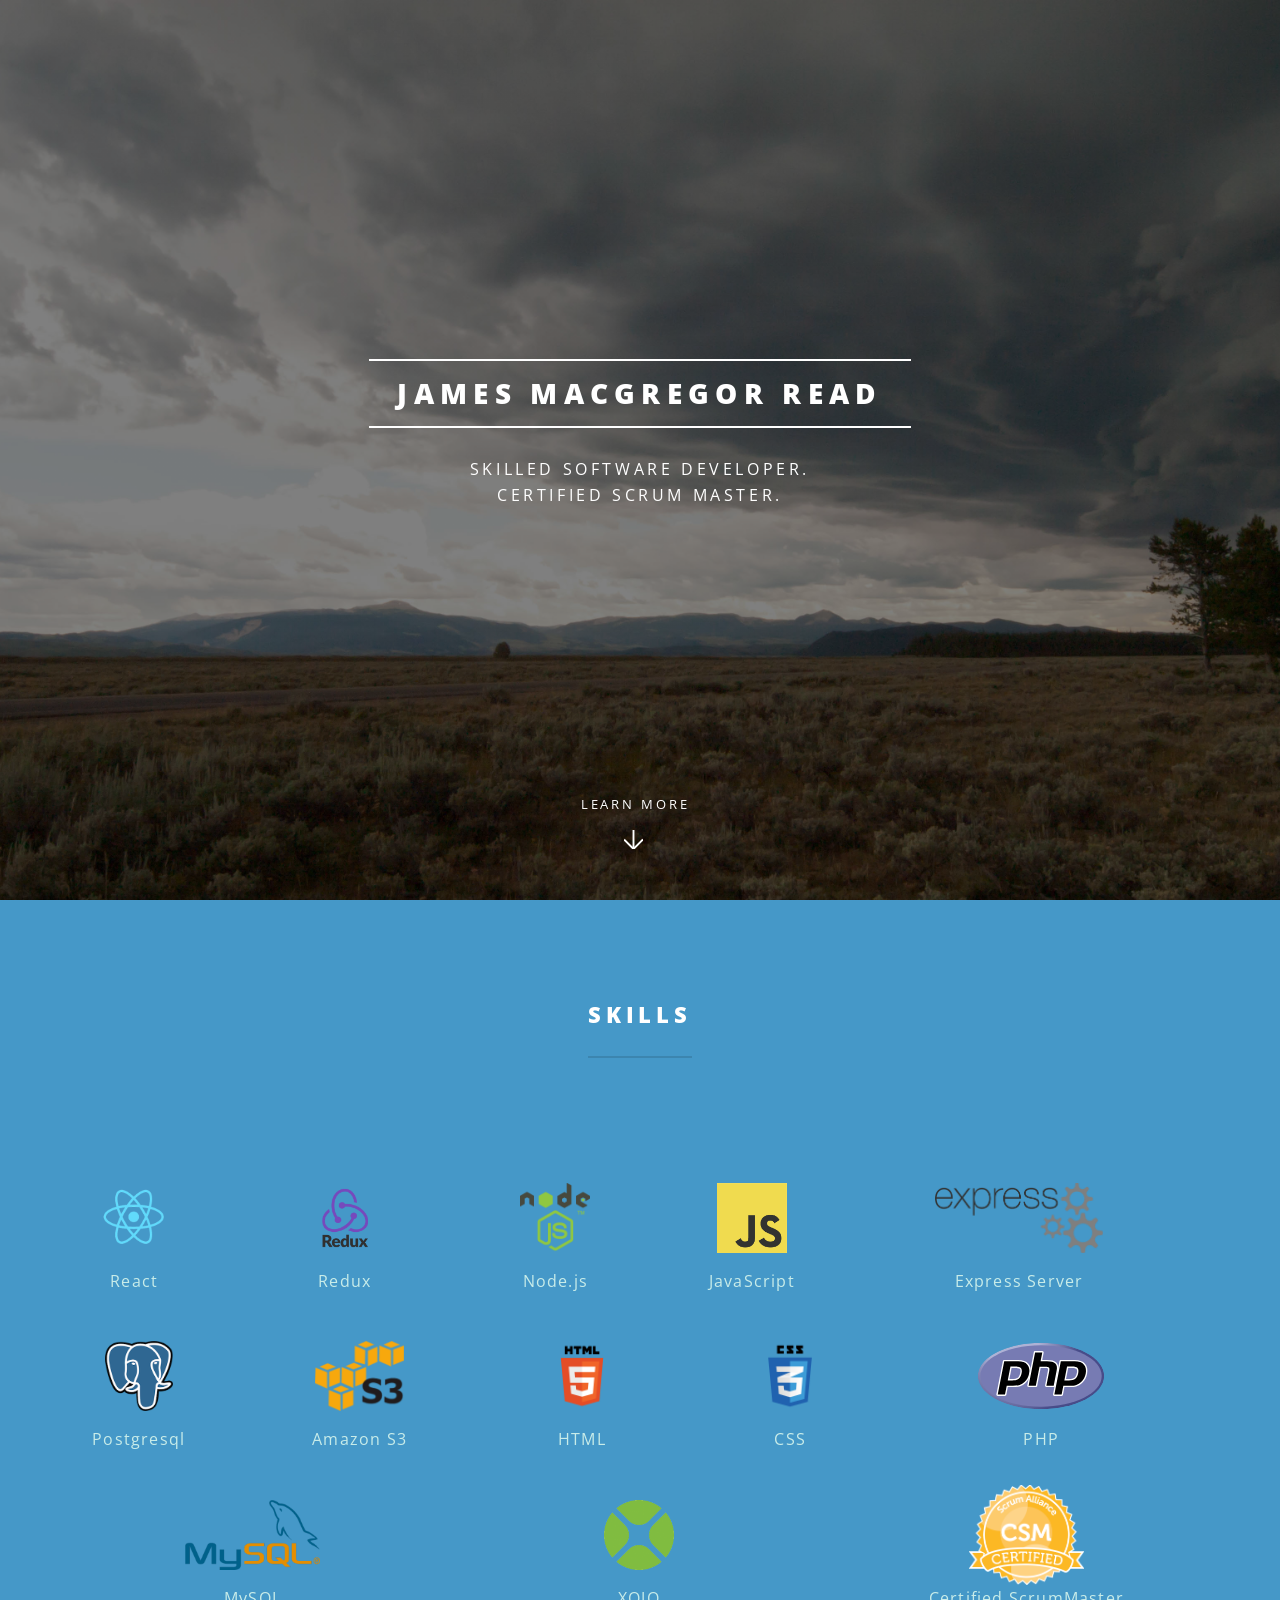
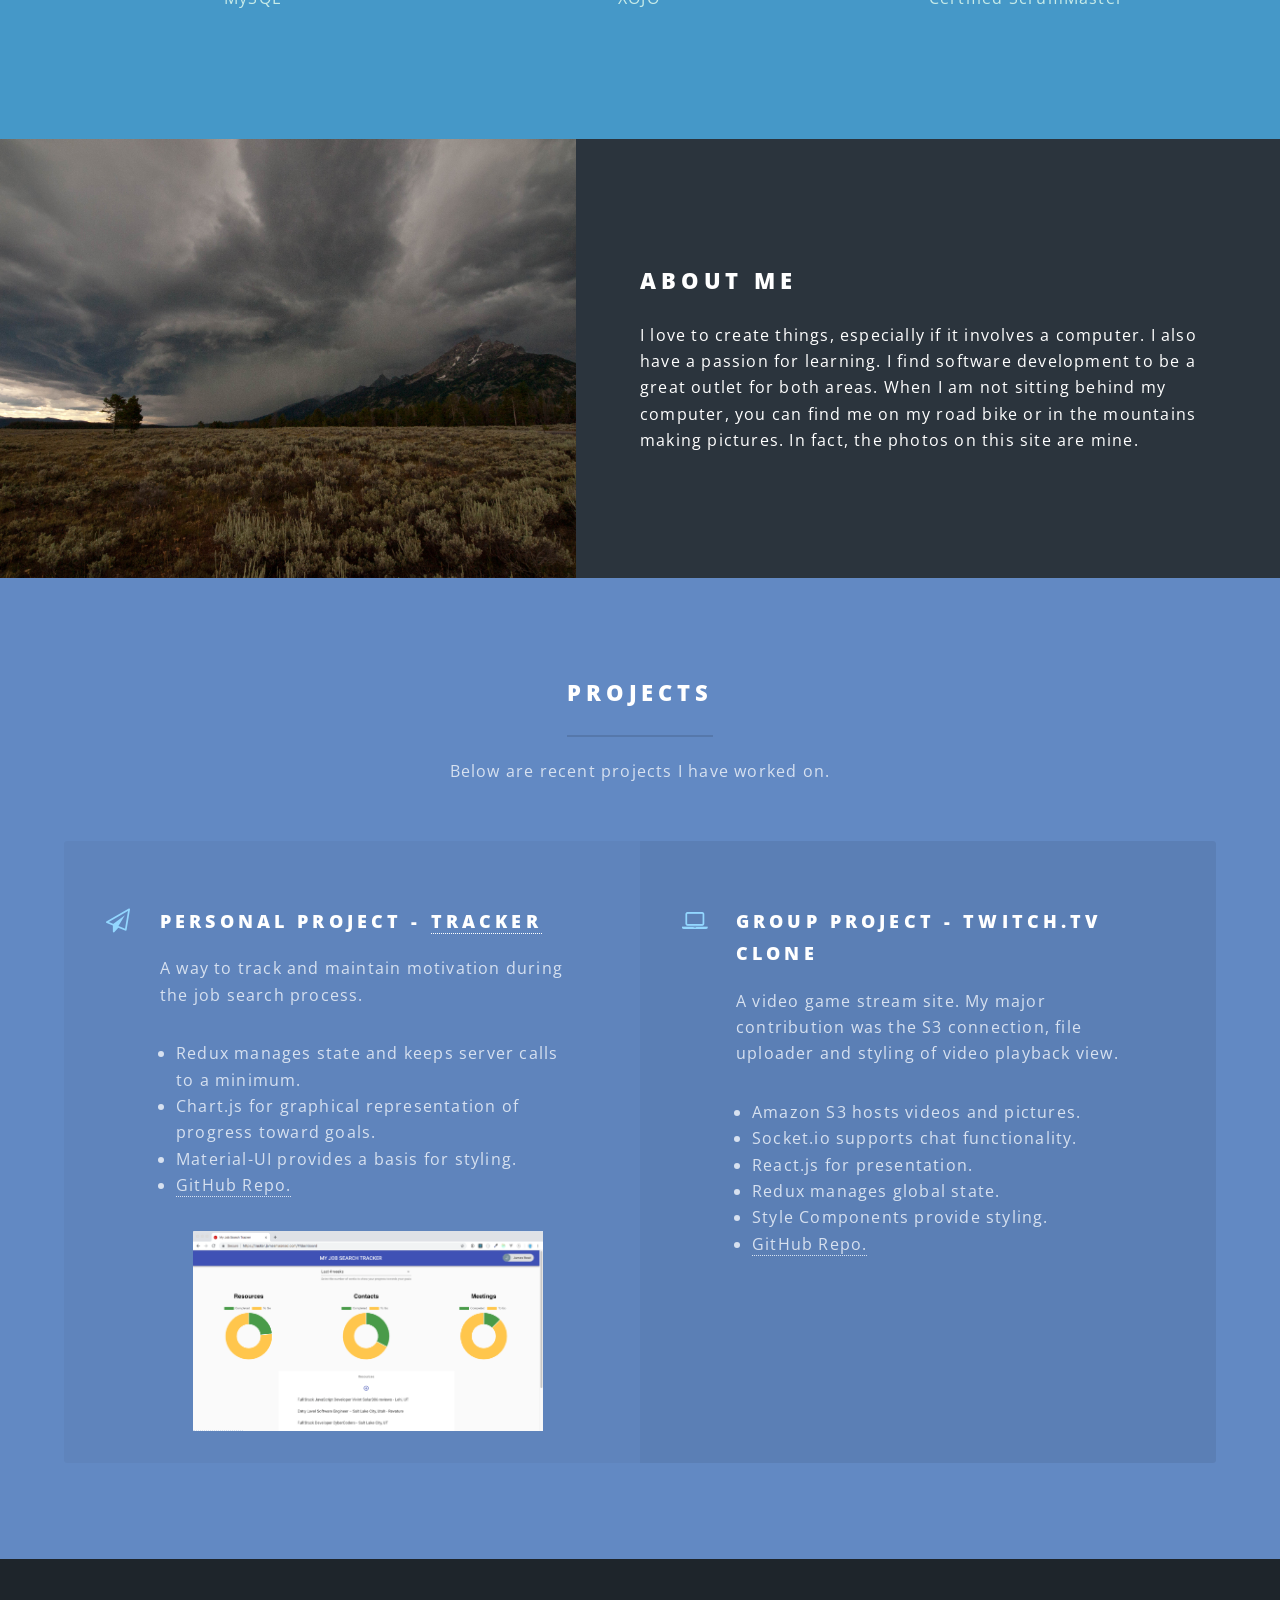
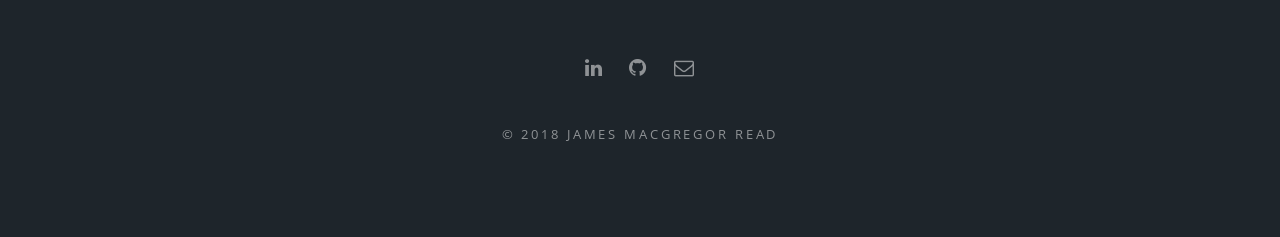
==== commit 2f4854d5: "draft 2" ====
--- a/index.html
+++ b/index.html
@@ -10,6 +10,7 @@
 		<meta charset="utf-8" />
 		<meta name="viewport" content="width=device-width, initial-scale=1, user-scalable=no" />
 		<link rel="stylesheet" href="assets/css/main.css" />
+		<link rel="stylesheet" href="./assets/css/carousel.css">
 		<link rel="stylesheet" href="./assets/css/mystyling.css">
 		<noscript><link rel="stylesheet" href="assets/css/noscript.css" /></noscript>
 	</head>
@@ -101,22 +102,50 @@
 									<ul class="projectList">
 										<li>Redux manages state and keeps server calls to a minimum.</li>
 										<li>Chart.js for graphical representation of progress toward goals.</li>
-										<li>Material-UI provides a clean, distraction-free user interface.</li>
+										<li>Material-UI provides a basis for styling.</li>
+										<li><a href="https://github.com/macread/bob">GitHub Repo.</a></li>
 									</ul>
+
+									<div class="carousel-wrapper">
+											<span id="item-1"></span>
+											<span id="item-2"></span>
+											<span id="item-3"></span>
+											<div class="carousel-item item-1">
+											  <a class="arrow arrow-prev" href="#item-3"></a>
+											  <a class="arrow arrow-next" href="#item-2"></a>
+											</div>
+											
+											<div class="carousel-item item-2">
+											  <a class="arrow arrow-prev" href="#item-1"></a>
+											  <a class="arrow arrow-next" href="#item-3"></a>
+											</div>
+											
+											<div class="carousel-item item-3">
+											  <a class="arrow arrow-prev" href="#item-2"></a>
+											  <a class="arrow arrow-next" href="#item-1"></a>
+											</div>
+										  </div>
+
+
 								</li>
 								<li class="icon fa-laptop">
 									<h3>Group Project - Twitch.TV Clone</h3>
-									<p>A video game stream site. </p>
+									<p>A video game stream site. My major contribution was the S3 connection, file uploader and styling of video playback view.</p>
 									<ul class="projectList">
 										<li>Amazon S3 hosts videos and pictures.</li>
 										<li>Socket.io supports chat functionality.</li>
 										<li>React.js for presentation.</li>
 										<li>Redux manages global state.</li>
 										<li>Style Components provide styling.</li>
+										<li><a href="https://github.com/jospooky/stream-dream">GitHub Repo.</a></li>
 									</ul>
 								</li>
 							</ul>
 						</div>
+					</section>
+
+					<section id="four" >
+
 					</section>
 
 				<!-- Footer -->
--- a/assets/css/carousel.css
+++ b/assets/css/carousel.css
@@ -0,0 +1,90 @@
+.carousel-wrapper {
+    height: 200px;
+    position: relative;
+    width: 350px;
+    margin: 0 auto;
+}
+
+.carousel-item {
+    position: absolute;
+    top: 0;
+    bottom: 0;
+    left: 0;
+    right: 0;
+    padding: 25px 50px;
+    opacity: 0;
+    transition: all 0.5s ease-in-out;
+}
+
+.arrow {
+    position: absolute;
+    top: 0;
+    display: block;
+    width: 50px;
+    height: 100%;
+    -webkit-tap-highlight-color: rgba(0, 0, 0, 0);
+    background: url("http://dancort.es/assets/img/css-carousel/carousel-arrow-dark.png") 50% 50% / 20px no-repeat;
+}
+
+.arrow-prev {
+    left: 0;
+}
+
+.arrow-next {
+    right: 0;
+    -webkit-transform: rotate(180deg);
+    transform: rotate(180deg);
+}
+
+.light {
+    color: white;
+}
+
+@media (max-width: 480px) {
+    .arrow,
+    .light .arrow {
+        background-size: 10px;
+        background-position: 10px 50%;
+    }
+}
+
+}
+
+/*Select every element*/
+
+[id^="item"] {
+    display: none;
+}
+
+.item-1 {
+    z-index: 2;
+    opacity: 1;
+    background: url('../../images/ppdashboard.png');
+    background-size: cover;
+}
+
+.item-2 {
+    background: url('../../images/ppeditresource.png');
+    background-size: cover;
+}
+
+.item-3 {
+    background: url('../../images//ppsettings.png');
+    background-size: cover;
+}
+
+*:target~.item-1 {
+    opacity: 0;
+}
+
+#item-1:target~.item-1 {
+    opacity: 1;
+}
+
+#item-2:target~.item-2,
+#item-3:target~.item-3 {
+    z-index: 3;
+    opacity: 1;
+}
+
+}
--- a/assets/css/mystyling.css
+++ b/assets/css/mystyling.css
@@ -25,7 +25,7 @@
 
 .iconwrapper {
 	width: 100%;
-	height: 75px;
+	height: 100px;
 	display: flex;
 }
 
@@ -48,3 +48,7 @@
 	width: 100%;
 	display: list-item;
 }
+
+.features > .container {
+	/* height: 100px; */
+}
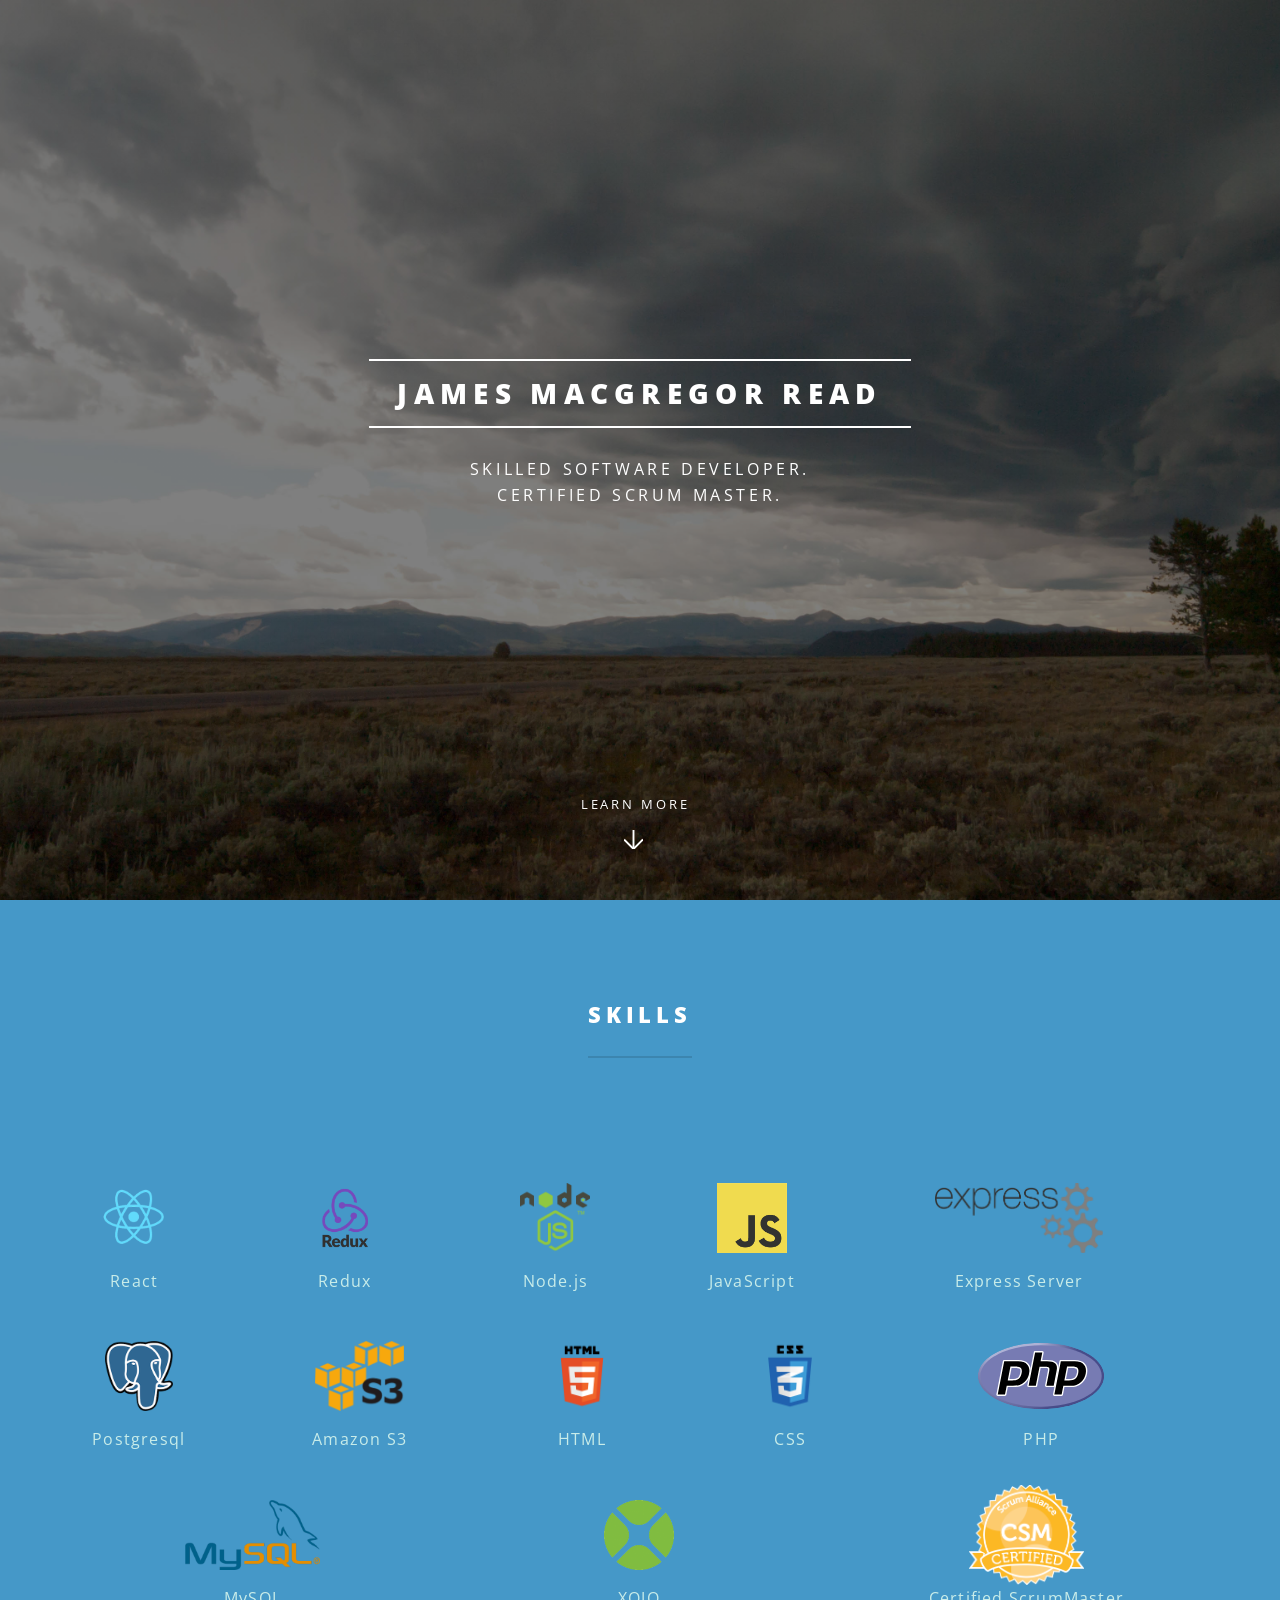
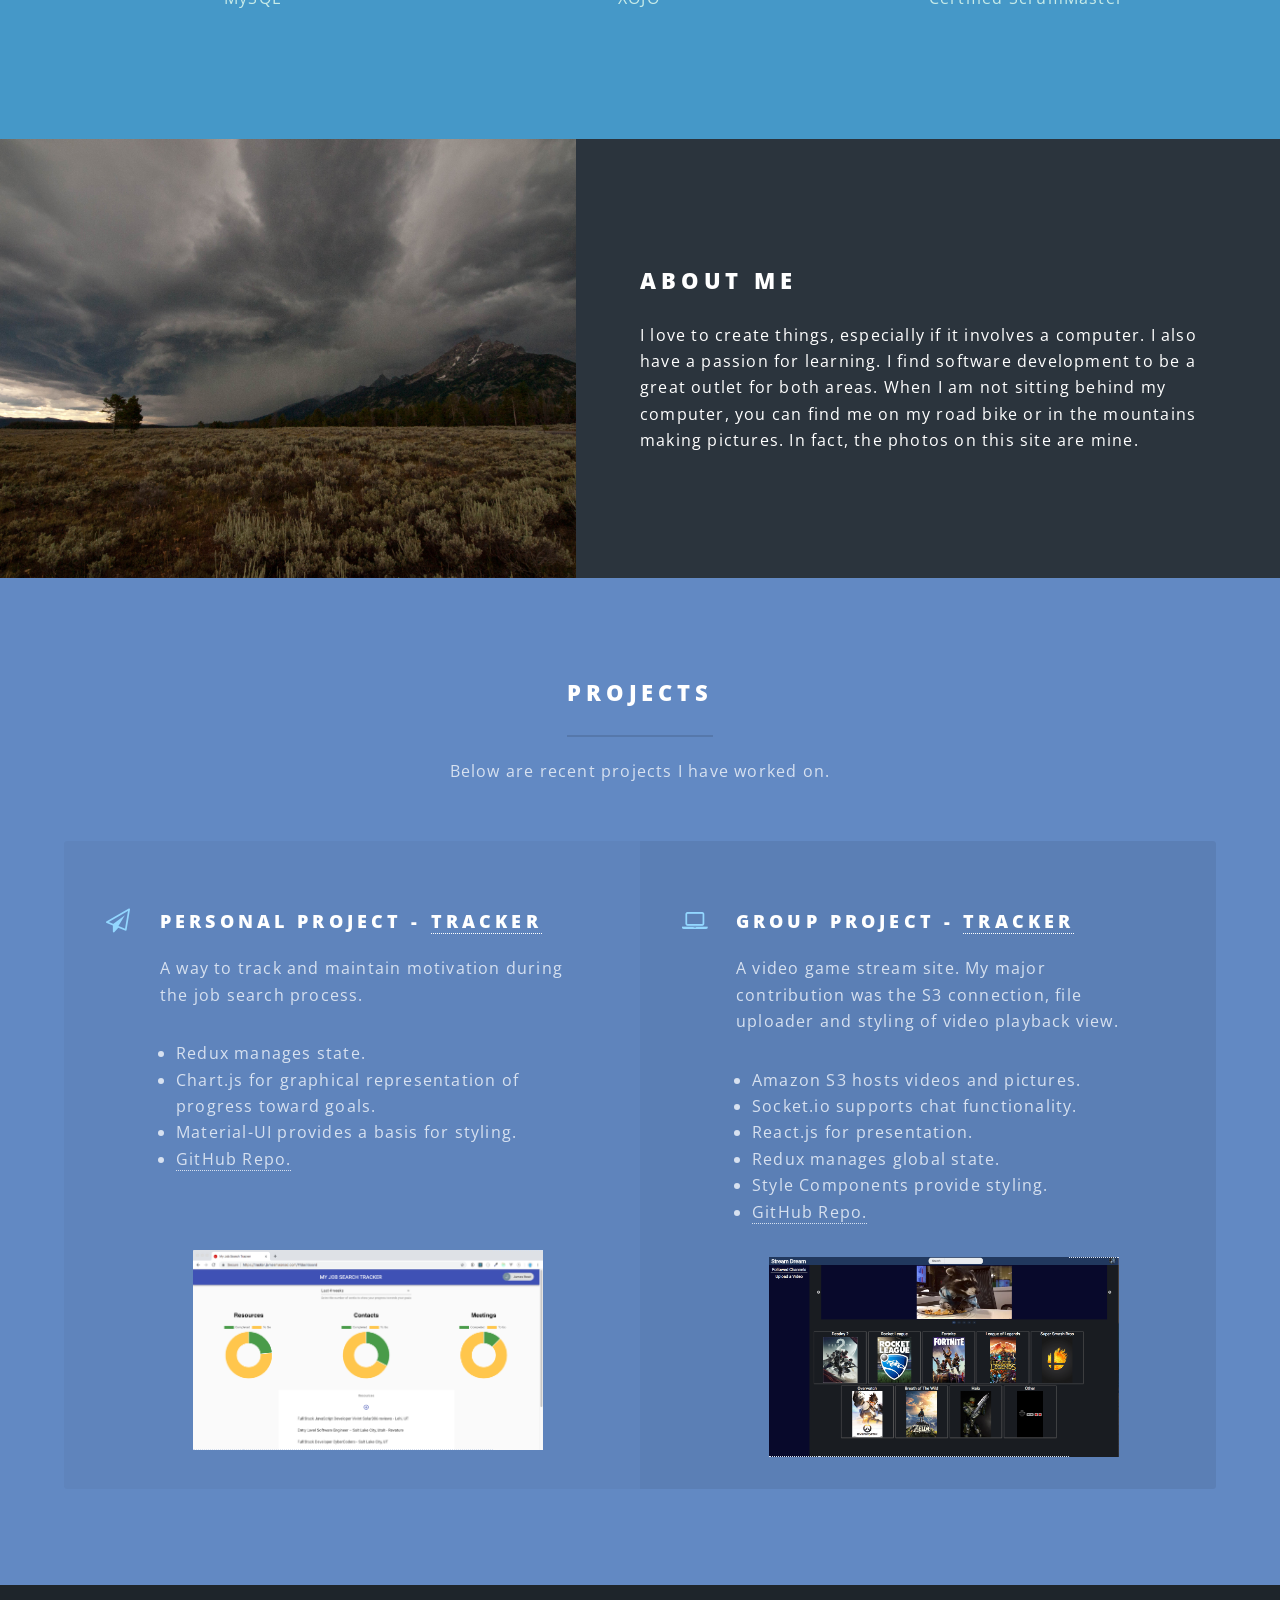
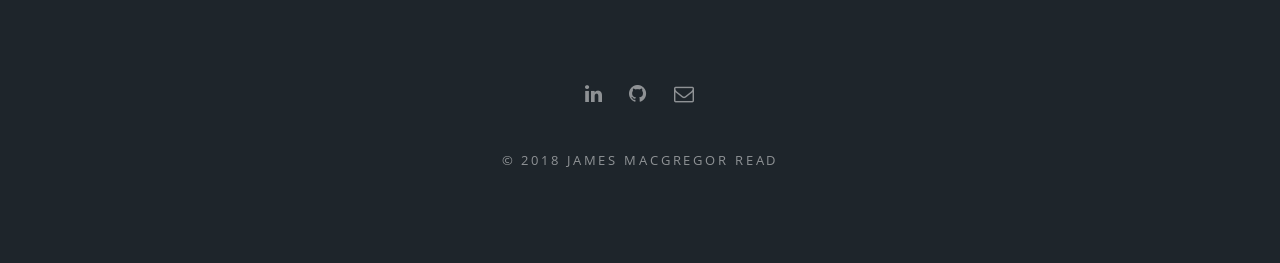
==== commit 4ad2d7ff: "Added Group Project PIctures" ====
--- a/index.html
+++ b/index.html
@@ -100,36 +100,41 @@
 									<h3>Personal Project - <a href="https://tracker.jamesmacread.com/#/" alt='Link to Tracker Website'>Tracker</a></h3>
 									<p>A way to track and maintain motivation during the job search process.</p>
 									<ul class="projectList">
-										<li>Redux manages state and keeps server calls to a minimum.</li>
+										<li>Redux manages state.</li>
 										<li>Chart.js for graphical representation of progress toward goals.</li>
 										<li>Material-UI provides a basis for styling.</li>
 										<li><a href="https://github.com/macread/bob">GitHub Repo.</a></li>
 									</ul>
 
-									<div class="carousel-wrapper">
-											<span id="item-1"></span>
-											<span id="item-2"></span>
-											<span id="item-3"></span>
-											<div class="carousel-item item-1">
-											  <a class="arrow arrow-prev" href="#item-3"></a>
-											  <a class="arrow arrow-next" href="#item-2"></a>
-											</div>
-											
-											<div class="carousel-item item-2">
-											  <a class="arrow arrow-prev" href="#item-1"></a>
-											  <a class="arrow arrow-next" href="#item-3"></a>
-											</div>
-											
-											<div class="carousel-item item-3">
-											  <a class="arrow arrow-prev" href="#item-2"></a>
-											  <a class="arrow arrow-next" href="#item-1"></a>
-											</div>
-										  </div>
+									<div id='pp' class="carousel-wrapper">
+										<span id="item-1"></span>
+										<span id="item-2"></span>
+										<span id="item-3"></span>
+										
+										
+										<div class="carousel-item item-1">
+											<a class="arrow arrow-prev" href="#item-3"></a>
+											<a class="ext-link" target="_blank" href="./images/ppdashboard.png"></a>
+											<a class="arrow arrow-next" href="#item-2"></a>
+										</div>
+
+										<div class="carousel-item item-2">
+											<a class="arrow arrow-prev" href="#item-1"></a>
+											<a class="ext-link" target="_blank" href="./images/ppeditresource.png"></a>
+											<a class="arrow arrow-next" href="#item-3"></a>
+										</div>
+										
+										<div class="carousel-item item-3">
+											<a class="arrow arrow-prev" href="#item-2"></a>
+											<a class="ext-link" target="_blank" href="./images/ppsettings.png"></a>
+											<a class="arrow arrow-next" href="#item-1"></a>
+										</div>
+									</div>
 
 
 								</li>
 								<li class="icon fa-laptop">
-									<h3>Group Project - Twitch.TV Clone</h3>
+									<h3>Group Project -  <a href="https://jospook.com/stream-dream/" alt='Link to STREAM-DREAM Website'>Tracker</a></h3>
 									<p>A video game stream site. My major contribution was the S3 connection, file uploader and styling of video playback view.</p>
 									<ul class="projectList">
 										<li>Amazon S3 hosts videos and pictures.</li>
@@ -139,6 +144,33 @@
 										<li>Style Components provide styling.</li>
 										<li><a href="https://github.com/jospooky/stream-dream">GitHub Repo.</a></li>
 									</ul>
+
+
+									<div class="carousel-wrapper">
+										<span id="item-4"></span>
+										<span id="item-5"></span>
+										<span id="item-6"></span>
+										
+										
+										<div class="carousel-item item-4">
+											<a class="arrow arrow-prev" href="#item-6"></a>
+											<a class="ext-link" target="_blank" href="./images/gpupload.png"></a>
+											<a class="arrow arrow-next" href="#item-5"></a>
+										</div>
+
+										<div class="carousel-item item-5">
+											<a class="arrow arrow-prev" href="#item-4"></a>
+											<a class="ext-link" target="_blank" href="./images/gpLanding.png"></a>
+											<a class="arrow arrow-next" href="#item-6"></a>
+										</div>
+										
+										<div class="carousel-item item-6">
+											<a class="arrow arrow-prev" href="#item-5"></a>
+											<a class="ext-link" target="_blank" href="./images/gpview.png"></a>
+											<a class="arrow arrow-next" href="#item-4"></a>
+										</div>
+									</div>
+
 								</li>
 							</ul>
 						</div>
--- a/assets/css/carousel.css
+++ b/assets/css/carousel.css
@@ -36,6 +36,15 @@
     transform: rotate(180deg);
 }
 
+.ext-link {
+    position: absolute;
+    top: 0;
+    left: 50px;
+    width: 250px;
+    display: block;
+    height: 100%;
+}
+
 .light {
     color: white;
 }
@@ -48,7 +57,7 @@
     }
 }
 
-}
+
 
 /*Select every element*/
 
@@ -87,4 +96,37 @@
     opacity: 1;
 }
 
+.item-4 {
+    z-index: 2;
+    opacity: 1;
+    background: url('../../images/gpLanding.png');
+    background-size: cover;
+}
+
+.item-5 {
+    background: url('../../images/gpupload.png');
+    background-size: cover;
+}
+
+.item-6 {
+    background: url('../../images/gpview.png');
+    background-size: cover;
+}
+
+*:target~.item-4 {
+    opacity: 0;
+}
+
+#item-4:target~.item-4 {
+    opacity: 1;
+}
+
+#item-5:target~.item-5,
+#item-6:target~.item-6 {
+    z-index: 3;
+    opacity: 1;
+}
+
+#pp.carousel-wrapper {
+    margin-top: 78px;
 }
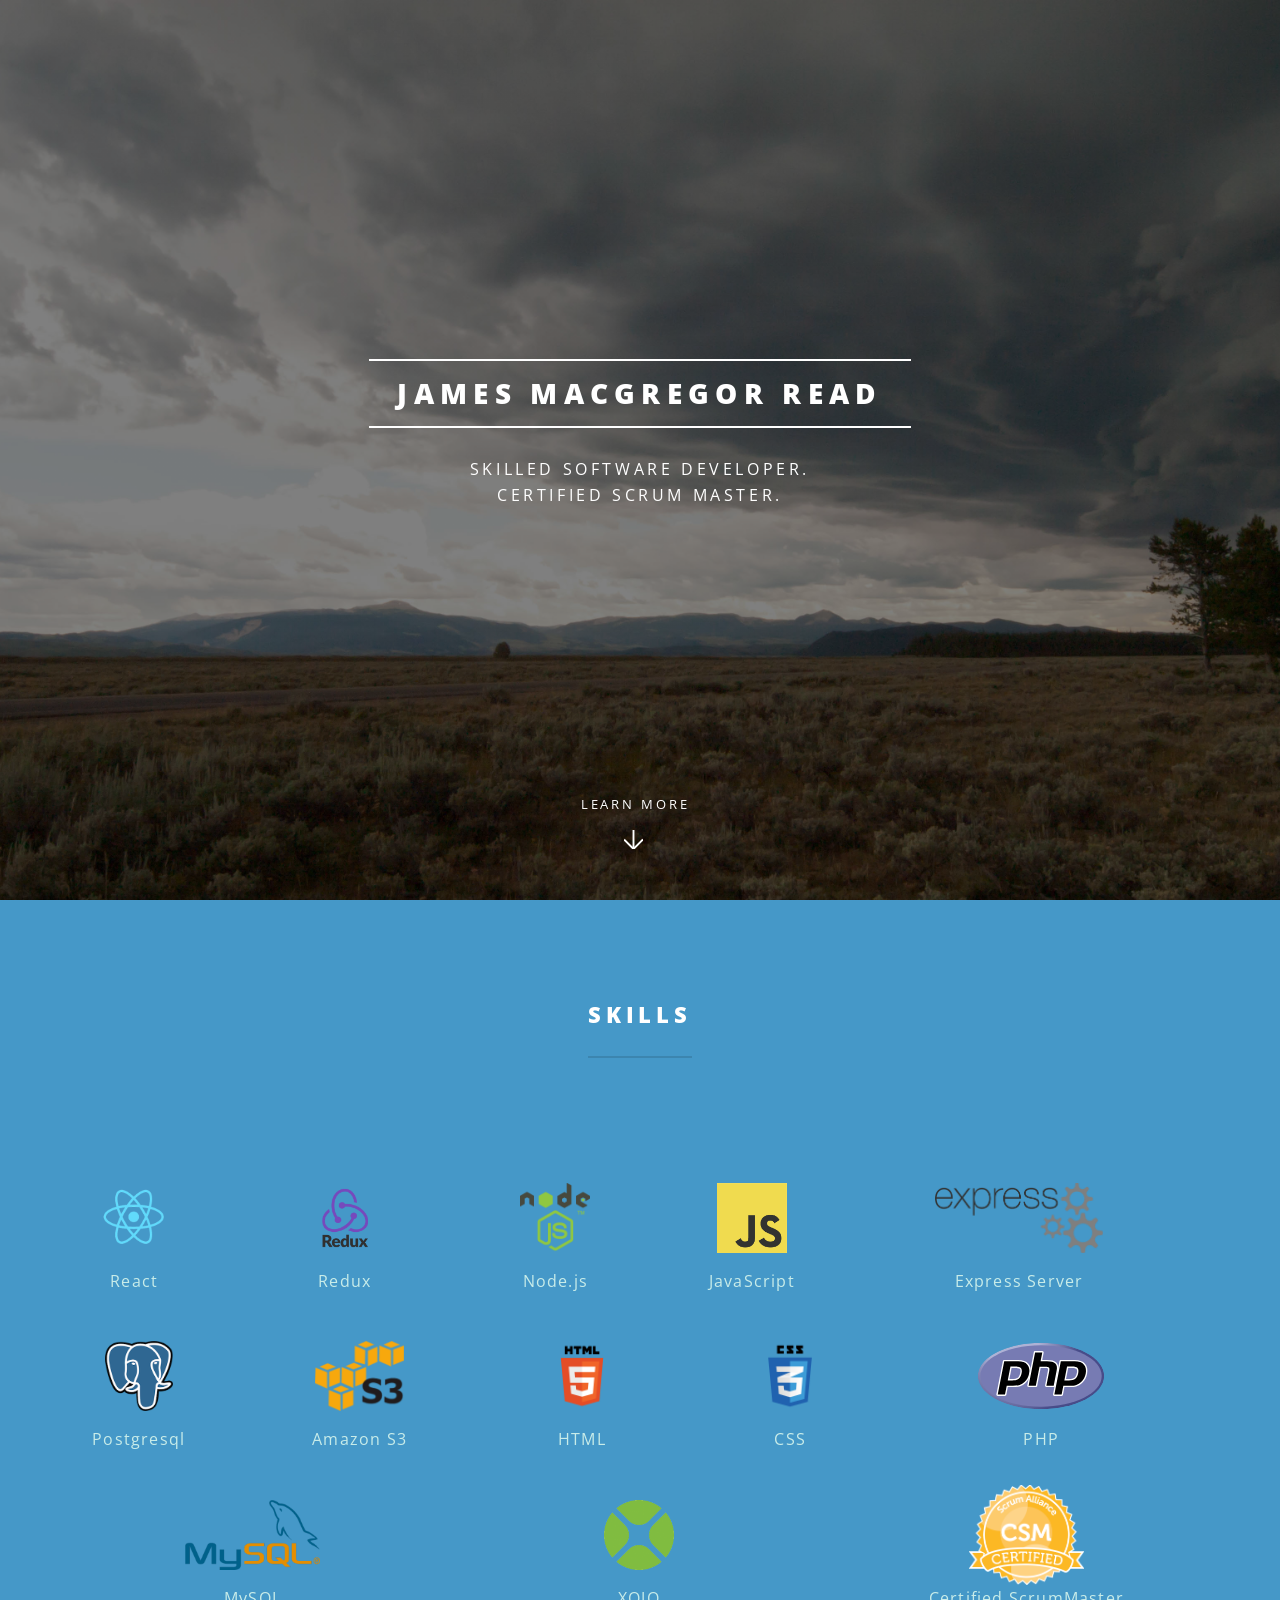
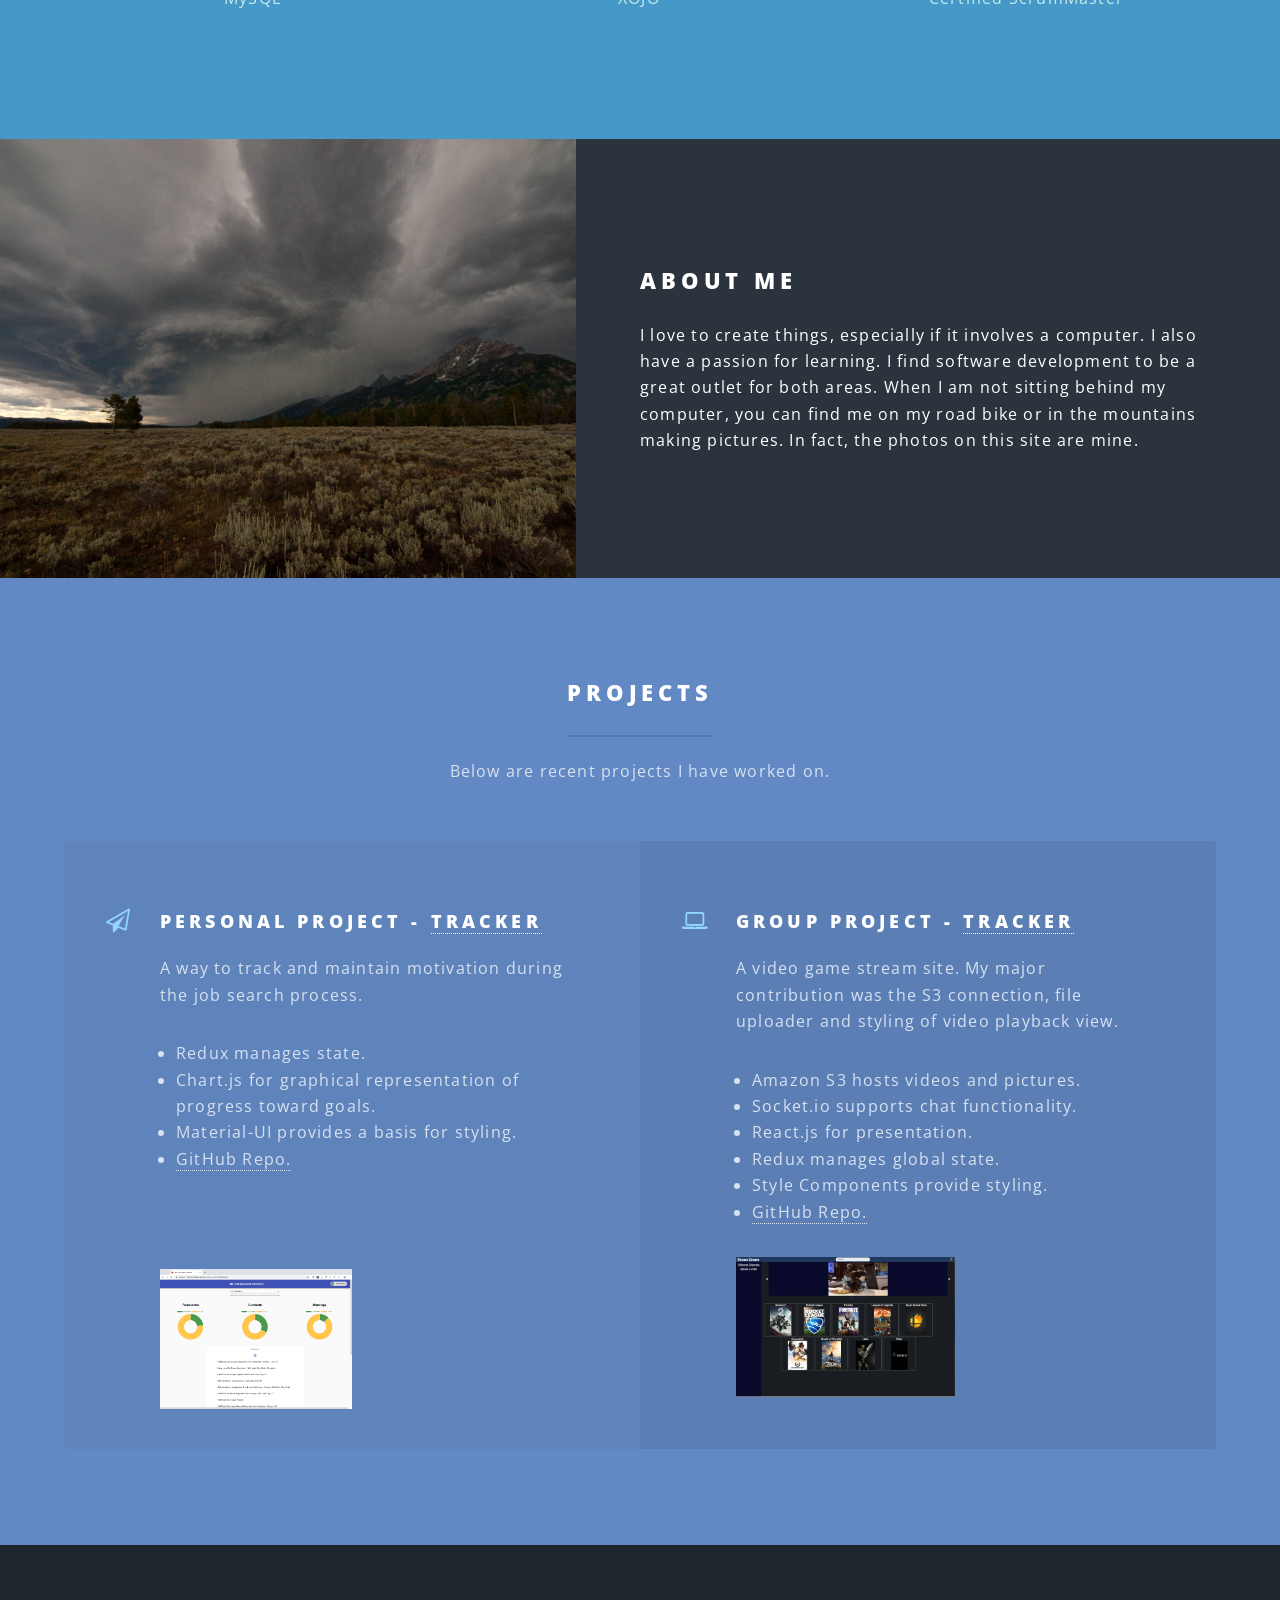
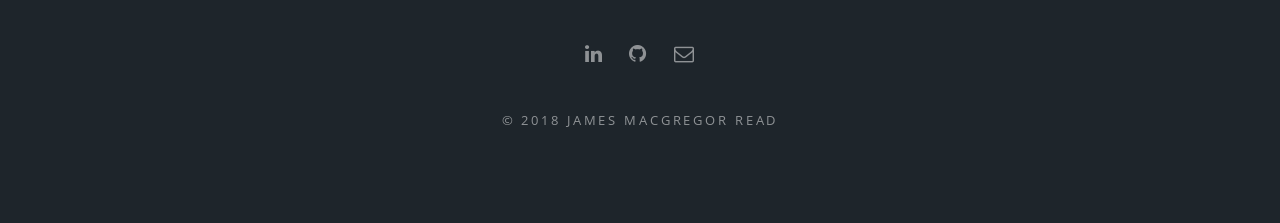
==== commit 226f1a52: "Added Sliders" ====
--- a/index.html
+++ b/index.html
@@ -5,23 +5,30 @@
 	License: pixelarity.com/license
 -->
 <html>
-	<head>
-		<title>James MacGregor Read</title>
-		<meta charset="utf-8" />
-		<meta name="viewport" content="width=device-width, initial-scale=1, user-scalable=no" />
-		<link rel="stylesheet" href="assets/css/main.css" />
-		<link rel="stylesheet" href="./assets/css/carousel.css">
-		<link rel="stylesheet" href="./assets/css/mystyling.css">
-		<noscript><link rel="stylesheet" href="assets/css/noscript.css" /></noscript>
-	</head>
-	<body class="landing is-preload">
-
-		<!-- Page Wrapper -->
-			<div id="page-wrapper">
-
-				<!-- Header -->
-					<header id="header" class="alt">
-						<!-- <h1><a href="index.html">Spectral</a></h1>
+
+<head>
+	<title>James MacGregor Read</title>
+	<meta charset="utf-8" />
+	<meta name="viewport" content="width=device-width, initial-scale=1, user-scalable=no" />
+	<link rel="stylesheet" href="assets/css/main.css" />
+	<link rel="stylesheet" href="assets/css/mystyling.css" />
+	<link rel="stylesheet" href="./assets/css/ninja-slider1.css">
+	<link rel="stylesheet" href="./assets/css/ninja-slider2.css">
+	<noscript>
+		<link rel="stylesheet" href="assets/css/noscript.css" />
+	</noscript>
+	<script src="./assets/js/ninja-slider.js" type="text/javascript"></script>
+	<script src="./assets/js/lightbox.js"></script>
+</head>
+
+<body class="landing is-preload">
+
+	<!-- Page Wrapper -->
+	<div id="page-wrapper">
+
+		<!-- Header -->
+		<header id="header" class="alt">
+			<!-- <h1><a href="index.html">Spectral</a></h1>
 						<nav id="nav">
 							<ul>
 								<li class="special">
@@ -38,180 +45,272 @@
 								</li>
 							</ul>
 						</nav> -->
+		</header>
+
+		<!-- Banner -->
+		<section id="banner">
+			<div class="inner">
+				<h2>James MacGregor Read</h2>
+				<p>Skilled software developer.
+					<br /> Certified Scrum Master.</p>
+			</div>
+			<a href="#one" class="more scrolly">Learn More</a>
+		</section>
+
+		<!-- One -->
+		<section id="one" class="wrapper style1 special">
+			<div class="inner">
+				<header class="major">
+					<h2>Skills</h2>
+				</header>
+				<ul class="icons major">
+					<div class='skills'>
+						<li>
+							<div class='iconwrapper'>
+								<img src="./images/React.png" alt='' class='skillsIcon'> </div>
+							<span class="label">React</span>
+						</li>
+						<li>
+							<div class='iconwrapper'>
+								<img src="./images/redux.png" alt='' class='skillsIcon'> </div>
+							<span class="label">Redux</span>
+						</li>
+						<li>
+							<div class='iconwrapper'>
+								<img src="./images/Node.png" alt='' class='skillsIcon'> </div>
+							<span class="label">Node.js</span>
+						</li>
+						<li>
+							<div class='iconwrapper'>
+								<img src="./images/JS.png" alt='' class='skillsIcon'> </div>
+							<span class="label">JavaScript</span>
+						</li>
+						<li>
+							<div class='iconwrapper'>
+								<img src="./images/Express.png" alt='' class='skillsIcon'> </div>
+							<span class="label">Express Server</span>
+						</li>
+						<li>
+							<div class='iconwrapper'>
+								<img src="./images/postgresql-logo.png" alt='' class='skillsIcon'> </div>
+							<span class="label">Postgresql</span>
+						</li>
+						<li>
+							<div class='iconwrapper'>
+								<img src="./images/AmazonS3.png" alt='' class='skillsIcon'> </div>
+							<span class="label">Amazon S3</span>
+						</li>
+						<li>
+							<div class='iconwrapper'>
+								<img src="./images/HTML.png" alt='' class='skillsIcon'> </div>
+							<span class="label">HTML</span>
+						</li>
+						<li>
+							<div class='iconwrapper'>
+								<img src="./images/css.png" alt='' class='skillsIcon'> </div>
+							<span class="label">CSS</span>
+						</li>
+						<li>
+							<div class='iconwrapper'>
+								<img src="./images/php.svg" alt='' class='skillsIcon'> </div>
+							<span class="label">PHP</span>
+						</li>
+						<li>
+							<div class='iconwrapper'>
+								<img src="./images/mysql.png" alt='' class='skillsIcon'> </div>
+							<span class="label">MySQL</span>
+						</li>
+						<li>
+							<div class='iconwrapper'>
+								<img src="./images/xojo.png" alt='' class='skillsIcon'> </div>
+							<span class="label">XOJO</span>
+						</li>
+						<li>
+							<div class='iconwrapper'>
+								<img src="./images/csm.png" alt='' class='skillsIcon'> </div>
+							<span class="label">Certified ScrumMaster</span>
+						</li>
+					</div>
+				</ul>
+			</div>
+		</section>
+
+		<!-- Two -->
+		<section id="two" class="wrapper alt style2">
+			<section class="spotlight">
+				<div class="image">
+					<img src="images/pic01.jpg" alt="" />
+				</div>
+				<div class="content">
+					<h2>About Me</h2>
+					<p>I love to create things, especially if it involves a computer. I also have a passion for learning. I find software development
+						to be a great outlet for both areas. When I am not sitting behind my computer, you can find me on my road bike or in
+						the mountains making pictures. In fact, the photos on this site are mine.
+					</p>
+				</div>
+			</section>
+
+			<!-- Three -->
+			<section id="three" class="wrapper style3 special">
+				<div class="inner">
+					<header class="major">
+						<h2>Projects</h2>
+						<p>Below are recent projects I have worked on.</p>
 					</header>
-
-				<!-- Banner -->
-					<section id="banner">
-						<div class="inner">
-							<h2>James MacGregor Read</h2>
-							<p>Skilled software developer. <br />
-							Certified Scrum Master.</p>
-						</div>
-						<a href="#one" class="more scrolly">Learn More</a>
-					</section>
-
-				<!-- One -->
-					<section id="one" class="wrapper style1 special">
-						<div class="inner">
-							<header class="major">
-								<h2>Skills</h2>
-							</header>
-							<ul class="icons major">
-								<div class='skills'>
-									<li><div class='iconwrapper'> <img src="./images/React.png" alt='' class='skillsIcon'>	</div><span class="label">React</span></li>
-									<li><div class='iconwrapper'> <img src="./images/redux.png" alt='' class='skillsIcon'>	</div><span class="label">Redux</span></li>
-									<li><div class='iconwrapper'> <img src="./images/Node.png" alt='' class='skillsIcon'>	</div><span class="label">Node.js</span></li>
-									<li><div class='iconwrapper'> <img src="./images/JS.png" alt='' class='skillsIcon'>	</div><span class="label">JavaScript</span></li>
-									<li><div class='iconwrapper'> <img src="./images/Express.png" alt='' class='skillsIcon'>	</div><span class="label">Express Server</span></li>
-									<li><div class='iconwrapper'> <img src="./images/postgresql-logo.png" alt='' class='skillsIcon'>	</div><span class="label">Postgresql</span></li>
-									<li><div class='iconwrapper'> <img src="./images/AmazonS3.png" alt='' class='skillsIcon'>	</div><span class="label">Amazon S3</span></li>
-									<li><div class='iconwrapper'> <img src="./images/HTML.png" alt='' class='skillsIcon'>	</div><span class="label">HTML</span></li>
-									<li><div class='iconwrapper'> <img src="./images/css.png" alt='' class='skillsIcon'>	</div><span class="label">CSS</span></li>
-									<li><div class='iconwrapper'> <img src="./images/php.svg" alt='' class='skillsIcon'>	</div><span class="label">PHP</span></li>
-									<li><div class='iconwrapper'> <img src="./images/mysql.png" alt='' class='skillsIcon'>	</div><span class="label">MySQL</span></li>
-									<li><div class='iconwrapper'> <img src="./images/xojo.png" alt='' class='skillsIcon'>	</div><span class="label">XOJO</span></li>
-									<li><div class='iconwrapper'> <img src="./images/csm.png" alt='' class='skillsIcon'>	</div><span class="label">Certified ScrumMaster</span></li>
-								</div>
-							</ul>
-						</div>
-					</section>
-
-				<!-- Two -->
-					<section id="two" class="wrapper alt style2">
-						<section class="spotlight">
-							<div class="image"><img src="images/pic01.jpg" alt="" /></div><div class="content">
-								<h2>About Me</h2>
-								<p>I love to create things, especially if it involves a computer. I also have a passion for learning. I find software development 
-									to be a great outlet for both areas. When I am not sitting behind my computer, you can find me on my road bike or
-									in the mountains making pictures. In fact, the photos on this site are mine.
-								</p>
-							</div>
-						</section>
-
-				<!-- Three -->
-					<section id="three" class="wrapper style3 special">
-						<div class="inner">
-							<header class="major">
-								<h2>Projects</h2>
-								<p>Below are recent projects I have worked on.</p>
-							</header>
-							<ul class="features">
-								<li class="icon fa-paper-plane-o">
-									<h3>Personal Project - <a href="https://tracker.jamesmacread.com/#/" alt='Link to Tracker Website'>Tracker</a></h3>
-									<p>A way to track and maintain motivation during the job search process.</p>
-									<ul class="projectList">
-										<li>Redux manages state.</li>
-										<li>Chart.js for graphical representation of progress toward goals.</li>
-										<li>Material-UI provides a basis for styling.</li>
-										<li><a href="https://github.com/macread/bob">GitHub Repo.</a></li>
-									</ul>
-
-									<div id='pp' class="carousel-wrapper">
-										<span id="item-1"></span>
-										<span id="item-2"></span>
-										<span id="item-3"></span>
-										
-										
-										<div class="carousel-item item-1">
-											<a class="arrow arrow-prev" href="#item-3"></a>
-											<a class="ext-link" target="_blank" href="./images/ppdashboard.png"></a>
-											<a class="arrow arrow-next" href="#item-2"></a>
-										</div>
-
-										<div class="carousel-item item-2">
-											<a class="arrow arrow-prev" href="#item-1"></a>
-											<a class="ext-link" target="_blank" href="./images/ppeditresource.png"></a>
-											<a class="arrow arrow-next" href="#item-3"></a>
-										</div>
-										
-										<div class="carousel-item item-3">
-											<a class="arrow arrow-prev" href="#item-2"></a>
-											<a class="ext-link" target="_blank" href="./images/ppsettings.png"></a>
-											<a class="arrow arrow-next" href="#item-1"></a>
-										</div>
-									</div>
-
-
-								</li>
-								<li class="icon fa-laptop">
-									<h3>Group Project -  <a href="https://jospook.com/stream-dream/" alt='Link to STREAM-DREAM Website'>Tracker</a></h3>
-									<p>A video game stream site. My major contribution was the S3 connection, file uploader and styling of video playback view.</p>
-									<ul class="projectList">
-										<li>Amazon S3 hosts videos and pictures.</li>
-										<li>Socket.io supports chat functionality.</li>
-										<li>React.js for presentation.</li>
-										<li>Redux manages global state.</li>
-										<li>Style Components provide styling.</li>
-										<li><a href="https://github.com/jospooky/stream-dream">GitHub Repo.</a></li>
-									</ul>
-
-
-									<div class="carousel-wrapper">
-										<span id="item-4"></span>
-										<span id="item-5"></span>
-										<span id="item-6"></span>
-										
-										
-										<div class="carousel-item item-4">
-											<a class="arrow arrow-prev" href="#item-6"></a>
-											<a class="ext-link" target="_blank" href="./images/gpupload.png"></a>
-											<a class="arrow arrow-next" href="#item-5"></a>
-										</div>
-
-										<div class="carousel-item item-5">
-											<a class="arrow arrow-prev" href="#item-4"></a>
-											<a class="ext-link" target="_blank" href="./images/gpLanding.png"></a>
-											<a class="arrow arrow-next" href="#item-6"></a>
-										</div>
-										
-										<div class="carousel-item item-6">
-											<a class="arrow arrow-prev" href="#item-5"></a>
-											<a class="ext-link" target="_blank" href="./images/gpview.png"></a>
-											<a class="arrow arrow-next" href="#item-4"></a>
-										</div>
-									</div>
-
+					<ul class="features">
+						<li class="icon fa-paper-plane-o">
+							<h3>Personal Project -
+								<a href="https://tracker.jamesmacread.com/#/" alt='Link to Tracker Website'>Tracker</a>
+							</h3>
+							<p>A way to track and maintain motivation during the job search process.</p>
+							<ul class="projectList">
+								<li>Redux manages state.</li>
+								<li>Chart.js for graphical representation of progress toward goals.</li>
+								<li>Material-UI provides a basis for styling.</li>
+								<li>
+									<a href="https://github.com/macread/bob">GitHub Repo.</a>
 								</li>
 							</ul>
-						</div>
-					</section>
-
-					<section id="four" >
-
-					</section>
-
-				<!-- Footer -->
-					<footer id="footer">
-						<ul class="icons">
-							<li><a href="https://www.linkedin.com/in/jmacread/" class="icon fa-linkedin" target="=blank"><span class="label">LinkedIn</span></a></li>
-							<li><a href="https://github.com/macread" class="icon fa-github" target="_blank"><span class="label">Github</span></a></li>
-							<li><script type="text/javascript">
-								//<![CDATA[
-								<!--
-								var x="function f(x){var i,o=\"\",ol=x.length,l=ol;while(x.charCodeAt(l/13)!" +
+
+							<div id="pp" class="gallery">
+								<img src="./images/ppdashboard.png" onclick="lightbox1(0)" style="width:auto; height:140px;" />
+							</div>
+
+							<div style="display:none;">
+								<div id="ninja-slider1">
+									<div class="slider-inner">
+										<ul>
+											<li>
+												<a class="ns-img" href="./images/ppdashboard.png"></a>
+												<div class="caption">
+													<h3>Dashboard View</h3>
+													<p>Showing progress towards job search goals.</p>
+												</div>
+											</li>
+											<li>
+												<a class="ns-img" href="./images/ppeditresource.png"></a>
+												<div class="caption">
+													<h3>Resource View</h3>
+													<p>A resource is a job announcement, referal or anywhere a job can be found.</p>
+												</div>
+											</li>
+											<li>
+												<a class="ns-img" href="./images/ppsettings.png"></a>
+												<div class="caption">
+													<h3>Settings View</h3>
+													<p>Set job search goals here.</p>
+												</div>
+											</li>
+										</ul>
+										<div id="fsBtn1" class="fs-icon" title="Expand/Close"></div>
+									</div>
+								</div>
+							</div>
+
+						</li>
+						<li class="icon fa-laptop">
+							<h3>Group Project -
+								<a href="https://jospook.com/stream-dream/" alt='Link to STREAM-DREAM Website'>Tracker</a>
+							</h3>
+							<p>A video game stream site. My major contribution was the S3 connection, file uploader and styling of video playback
+								view.</p>
+							<ul class="projectList">
+								<li>Amazon S3 hosts videos and pictures.</li>
+								<li>Socket.io supports chat functionality.</li>
+								<li>React.js for presentation.</li>
+								<li>Redux manages global state.</li>
+								<li>Style Components provide styling.</li>
+								<li>
+									<a href="https://github.com/jospooky/stream-dream">GitHub Repo.</a>
+								</li>
+							</ul>
+
+
+							<div class="gallery">
+								<img src="./images/gpLanding.png" onclick="lightbox2(0)" style="width:auto; height:140px;" />
+							</div>
+
+							<div style="display:none;">
+								<div id="ninja-slider2">
+									<div class="slider-inner">
+										<ul>
+											<li>
+												<a class="ns-img" href="./images/gpLanding.png"></a>
+												<div class="caption">
+													<h3>Landing View</h3>
+													<p>Showing the games that have videos.</p>
+												</div>
+											</li>
+											<li>
+												<a class="ns-img" href="./images/gpupload.png"></a>
+												<div class="caption">
+													<h3>Upload View</h3>
+													<p>This is where the user uploads videos.</p>
+												</div>
+											</li>
+											<li>
+												<a class="ns-img" href="./images/gpview.png"></a>
+												<div class="caption">
+													<h3>View Video View</h3>
+													<p>This is where the user views videos and live streams.</p>
+												</div>
+											</li>
+										</ul>
+										<div id="fsBtn2" class="fs-icon" title="Expand/Close"></div>
+									</div>
+								</div>
+							</div>
+
+						</li>
+					</ul>
+					</div>
+			</section>
+
+			<section id="four">
+
+			</section>
+
+			<!-- Footer -->
+			<footer id="footer">
+				<ul class="icons">
+					<li>
+						<a href="https://www.linkedin.com/in/jmacread/" class="icon fa-linkedin" target="=blank">
+							<span class="label">LinkedIn</span>
+						</a>
+					</li>
+					<li>
+						<a href="https://github.com/macread" class="icon fa-github" target="_blank">
+							<span class="label">Github</span>
+						</a>
+					</li>
+					<li>
+						<script type="text/javascript">
+							//<![CDATA[
+							<!--
+							var x = "function f(x){var i,o=\"\",ol=x.length,l=ol;while(x.charCodeAt(l/13)!" +
 								"=92){try{x+=x;l+=l;}catch(e){}}for(i=l-1;i>=0;i--){o+=x.charAt(i);}return o" +
 								".substr(0,ol);}f(\")71,\\\"500\\\\r\\\\700\\\\220\\\\030\\\\700\\\\Y030\\\\" +
 								"n\\\\310\\\\ZRBB730\\\\320\\\\BDMFo720\\\\n\\\\{J@FBN300\\\\|\\\"\\\\mn}wy9" +
-								"vvff(-0M771\\\\\\\"\\\\k}cgo771\\\\fb+db#lnc720\\\\_ Ft\\\\n\\\\130\\\\330\\"+
+								"vvff(-0M771\\\\\\\"\\\\k}cgo771\\\\fb+db#lnc720\\\\_ Ft\\\\n\\\\130\\\\330\\" +
 								"\\520\\\\UV/200\\\\630\\\\400\\\\0L1Q730\\\\710\\\\610\\\\230\\\\600\\\\220" +
 								"\\\\EF?710\\\\610\\\\300\\\\q24=6=130\\\\<63'z!=65=).-&d:-*'/~,6-)^S730\\\\" +
 								"`600\\\\\\\\\\\\\\\\\\\\J_620\\\\T010\\\\120\\\\t\\\\Ns{iuim7lysxap}u\\\"(f" +
 								"};o nruter};))++y(^)i(tAedoCrahc.x(edoCrahCmorf.gnirtS=+o;721=%y;i=+y)71==i" +
-								"(fi{)++i;l<i;0=i(rof;htgnel.x=l,\\\"\\\"=o,i rav{)y,x(f noitcnuf\")"         ;
-								while(x=eval(x));
-								//-->
-								//]]>
-								</script>
-								</li>
-						</ul>
-						<ul class="copyright">
-							<li>&copy; 2018 James MacGregor Read</li>
-						</ul>
-					</footer>
+								"(fi{)++i;l<i;0=i(rof;htgnel.x=l,\\\"\\\"=o,i rav{)y,x(f noitcnuf\")";
+							while (x = eval(x));
+							//-->
+							//]]>
+						</script>
+					</li>
+				</ul>
+				<ul class="copyright">
+					<li>&copy; 2018 James MacGregor Read</li>
+				</ul>
+			</footer>
 
 			</div>
 
-		<!-- Scripts -->
+			<!-- Scripts -->
 			<script src="assets/js/jquery.min.js"></script>
 			<script src="assets/js/jquery.scrollex.min.js"></script>
 			<script src="assets/js/jquery.scrolly.min.js"></script>
@@ -220,5 +319,6 @@
 			<script src="assets/js/util.js"></script>
 			<script src="assets/js/main.js"></script>
 
-	</body>
+</body>
+
 </html>
--- a/assets/css/mystyling.css
+++ b/assets/css/mystyling.css
@@ -52,3 +52,7 @@
 .features > .container {
 	/* height: 100px; */
 }
+
+#pp.gallery{
+	padding-top: 65px
+}
--- a/assets/css/ninja-slider1.css
+++ b/assets/css/ninja-slider1.css
@@ -0,0 +1,238 @@
+/* Visit http://www.menucool.com/responsive-slider for instructions */
+
+#ninja-slider1 {
+    width:100%;
+    background:#191919;
+    padding: 0;
+
+    margin:0 auto;
+    overflow:hidden;
+    box-sizing:border-box;
+}
+
+
+#ninja-slider1 .fs-icon {
+    top:6px;
+    right:6px;
+    width:60px;
+    height:26px;
+    background: rgba(0,0,0,0.2);
+    z-index:2;
+    color:white;
+    text-align:center;
+    text-shadow:0 0 3px black;
+    font:bold 18px/36px arial;
+    border-radius:2px;
+    opacity:0;
+    -webkit-transition:opacity 0.8s;
+    transition:opacity 0.8s;
+}
+
+#ninja-slider1 .slider-inner:hover .fs-icon,
+#ninja-slider1.fullscreen .fs-icon {
+    opacity: 1;
+}
+
+#ninja-slider1 .fs-icon::before {      
+    content:"EXPAND";
+    display:block;
+}
+
+#ninja-slider1.fullscreen .fs-icon::before {
+    content:"+";
+    display:block;
+    font-weight:bold;
+    font-size:3em;
+    transform: rotate(-45deg);
+}
+
+#ninja-slider1 .slider-inner {
+    /*max-width:700px;*/
+    margin:0 auto;/*center-aligned */
+    font-size:0px;
+    position:relative;
+    box-sizing:border-box;
+    padding-bottom:100px!important;
+}
+
+#ninja-slider1.fullscreen .slider-inner {
+    width:98%; /* 100% will cause a big top gap issue in iPhone*/
+    max-width:900px;
+}
+
+#ninja-slider1 ul {
+    position:relative;
+    list-style:none;
+    padding:0;
+    box-sizing:border-box;
+
+    overflow:visible!important; /*For showing captions outside the slider when transitionType is "fade". */
+}
+
+#ninja-slider1 li {
+    
+    width:100%;
+    height:100%;
+    top:0;
+    left:0;
+    position: absolute;
+    font-size:12px;
+    list-style:none;
+    margin:0;
+    padding:0;
+    opacity:0;
+    /*overflow:hidden;*/ /*Comment it out to show the caption*/
+    box-sizing:border-box;
+
+    margin-bottom:100px!important;
+}
+
+#ninja-slider1 li.ns-show {
+    opacity:1;
+}
+
+
+
+/* --------- slider image ------- */  
+#ninja-slider1 .ns-img {
+    background-size:contain;/*Note: If transitionType is zoom, it will be overridden to cover.*/
+
+    cursor:default;
+    display:block;
+    position: absolute;
+    width:100%;
+    height:100%;
+    background-repeat:no-repeat;
+    background-position:center center;
+}
+
+
+/*---------- Captions -------------------*/
+#ninja-slider1 .caption {
+    position:absolute;
+    top:98%;
+    padding:0 40px;
+    margin:auto;
+    width:100%;
+    text-align:center;
+    font-family:sans-serif;
+    font-size:14px;
+    color:#ccc;
+    box-sizing:border-box;    
+}
+
+
+/* ---------Arrow buttons ------- */   
+/* The arrow button id should be: slider id + ("-prev", "-next", and "-pause-play") */ 
+#ninja-slider1-pause-play { display:none;}  
+
+#ninja-slider1-prev, #ninja-slider1-next
+{
+    position: absolute;
+    display:inline-block;
+    width:42px;
+    height:56px;
+    line-height:56px;
+    top: 40%; /* not 50% as caption at bottom should be counted.*/
+    margin-top:-28px;
+    background-color:rgba(0,0,0,0.4);
+    backface-visibility:hidden;
+    color:white;
+    overflow:hidden;
+    white-space:nowrap;
+    -webkit-user-select: none;
+    user-select:none;
+    border-radius:2px;
+    z-index:10;
+    opacity:0.3; 
+    font-family:sans-serif;   
+    font-size:13px;
+    cursor:pointer;
+    -webkit-transition:all 0.7s;
+    transition:all 0.4s;
+}
+
+.slider-inner:hover #ninja-slider1-prev, .slider-inner:hover #ninja-slider1-next {
+    opacity:1;
+}
+
+
+#ninja-slider1-prev {
+    left: -42px; /*set it with a positive value if .slider-inner does not have max-width setting.*/
+}
+#ninja-slider1-next {
+    right: -42px;
+}
+
+/* arrows */
+#ninja-slider1-prev::before, #ninja-slider1-next::before {
+    position: absolute;
+    top: 17px;
+    content: "";
+    display: inline-block;
+    width: 20px;
+    height: 20px;
+    border-left: 2px solid white;
+    border-top: 2px solid white;
+    backface-visibility:hidden;
+}
+
+#ninja-slider1-prev::before {
+    -ms-transform:rotate(-45deg);/*IE 9*/
+    -webkit-transform:rotate(-45deg);
+    transform: rotate(-45deg);
+    left:16px;
+}
+
+#ninja-slider1-next::before {
+    -ms-transform:rotate(135deg);/*IE 9*/
+    -webkit-transform:rotate(135deg);
+    transform: rotate(135deg);
+    right:16px;
+}
+
+
+/*pagination num within the arrow buttons*/
+#ninja-slider1-prev:hover, #ninja-slider1-next:hover {width:80px;background-color:rgba(0,0,0,0.5);}
+#ninja-slider1-prev div {margin-right:8px;white-space:nowrap;opacity:0;float:right;}
+#ninja-slider1-next div {margin-left:8px;white-space:nowrap;opacity:0;float:left;}
+#ninja-slider1-prev:hover div, #ninja-slider1-next:hover div {opacity:1;}
+
+
+/*------ pager(nav bullets) ------*/      
+/* The pager id should be: slider id + "-pager" */
+#ninja-slider1-pager { display:none;}   
+
+#ninja-slider1-prev, #ninja-slider1-next, #ninja-slider1-pause-play
+{
+    -webkit-touch-callout: none;
+    -webkit-user-select: none;
+    user-select: none;
+}
+
+
+/*Responsive settings*/
+
+@media only screen and (max-width:1050px){
+    
+    #ninja-slider1-prev {
+        left:0;
+    }
+
+    #ninja-slider1-next {
+        right:0;
+    }
+}
+
+@media only screen and (max-width:600px){
+
+    #ninja-slider1-prev, #ninja-slider1-next, #ninja-slider1-pager {
+        display:none;
+    }
+
+    
+    #ninja-slider1 li .cap1 {
+        font-size:20px;
+    }
+}
+
--- a/assets/css/ninja-slider2.css
+++ b/assets/css/ninja-slider2.css
@@ -0,0 +1,238 @@
+/* Visit http://www.menucool.com/responsive-slider for instructions */
+
+#ninja-slider2 {
+    width:100%;
+    background:#191919;
+    padding: 0;
+
+    margin:0 auto;
+    overflow:hidden;
+    box-sizing:border-box;
+}
+
+
+#ninja-slider2 .fs-icon {
+    top:6px;
+    right:6px;
+    width:60px;
+    height:26px;
+    background: rgba(0,0,0,0.2);
+    z-index:2;
+    color:white;
+    text-align:center;
+    text-shadow:0 0 3px black;
+    font:bold 18px/36px arial;
+    border-radius:2px;
+    opacity:0;
+    -webkit-transition:opacity 0.8s;
+    transition:opacity 0.8s;
+}
+
+#ninja-slider2 .slider-inner:hover .fs-icon,
+#ninja-slider2.fullscreen .fs-icon {
+    opacity: 1;
+}
+
+#ninja-slider2 .fs-icon::before {      
+    content:"EXPAND";
+    display:block;
+}
+
+#ninja-slider2.fullscreen .fs-icon::before {
+    content:"+";
+    display:block;
+    font-weight:bold;
+    font-size:3em;
+    transform: rotate(-45deg);
+}
+
+#ninja-slider2 .slider-inner {
+    /*max-width:700px;*/
+    margin:0 auto;/*center-aligned */
+    font-size:0px;
+    position:relative;
+    box-sizing:border-box;
+    padding-bottom:100px!important;
+}
+
+#ninja-slider2.fullscreen .slider-inner {
+    width:98%; /* 100% will cause a big top gap issue in iPhone*/
+    max-width:900px;
+}
+
+#ninja-slider2 ul {
+    position:relative;
+    list-style:none;
+    padding:0;
+    box-sizing:border-box;
+
+    overflow:visible!important; /*For showing captions outside the slider when transitionType is "fade". */
+}
+
+#ninja-slider2 li {
+    
+    width:100%;
+    height:100%;
+    top:0;
+    left:0;
+    position: absolute;
+    font-size:12px;
+    list-style:none;
+    margin:0;
+    padding:0;
+    opacity:0;
+    /*overflow:hidden;*/ /*Comment it out to show the caption*/
+    box-sizing:border-box;
+
+    margin-bottom:100px!important;
+}
+
+#ninja-slider2 li.ns-show {
+    opacity:1;
+}
+
+
+
+/* --------- slider image ------- */  
+#ninja-slider2 .ns-img {
+    background-size:contain;/*Note: If transitionType is zoom, it will be overridden to cover.*/
+
+    cursor:default;
+    display:block;
+    position: absolute;
+    width:100%;
+    height:100%;
+    background-repeat:no-repeat;
+    background-position:center center;
+}
+
+
+/*---------- Captions -------------------*/
+#ninja-slider2 .caption {
+    position:absolute;
+    top:98%;
+    padding:0 40px;
+    margin:auto;
+    width:100%;
+    text-align:center;
+    font-family:sans-serif;
+    font-size:14px;
+    color:#ccc;
+    box-sizing:border-box;    
+}
+
+
+/* ---------Arrow buttons ------- */   
+/* The arrow button id should be: slider id + ("-prev", "-next", and "-pause-play") */ 
+#ninja-slider2-pause-play { display:none;}  
+
+#ninja-slider2-prev, #ninja-slider2-next
+{
+    position: absolute;
+    display:inline-block;
+    width:42px;
+    height:56px;
+    line-height:56px;
+    top: 40%; /* not 50% as caption at bottom should be counted.*/
+    margin-top:-28px;
+    background-color:rgba(0,0,0,0.4);
+    backface-visibility:hidden;
+    color:white;
+    overflow:hidden;
+    white-space:nowrap;
+    -webkit-user-select: none;
+    user-select:none;
+    border-radius:2px;
+    z-index:10;
+    opacity:0.3; 
+    font-family:sans-serif;   
+    font-size:13px;
+    cursor:pointer;
+    -webkit-transition:all 0.7s;
+    transition:all 0.4s;
+}
+
+.slider-inner:hover #ninja-slider2-prev, .slider-inner:hover #ninja-slider2-next {
+    opacity:1;
+}
+
+
+#ninja-slider2-prev {
+    left: -42px; /*set it with a positive value if .slider-inner does not have max-width setting.*/
+}
+#ninja-slider2-next {
+    right: -42px;
+}
+
+/* arrows */
+#ninja-slider2-prev::before, #ninja-slider2-next::before {
+    position: absolute;
+    top: 17px;
+    content: "";
+    display: inline-block;
+    width: 20px;
+    height: 20px;
+    border-left: 2px solid white;
+    border-top: 2px solid white;
+    backface-visibility:hidden;
+}
+
+#ninja-slider2-prev::before {
+    -ms-transform:rotate(-45deg);/*IE 9*/
+    -webkit-transform:rotate(-45deg);
+    transform: rotate(-45deg);
+    left:16px;
+}
+
+#ninja-slider2-next::before {
+    -ms-transform:rotate(135deg);/*IE 9*/
+    -webkit-transform:rotate(135deg);
+    transform: rotate(135deg);
+    right:16px;
+}
+
+
+/*pagination num within the arrow buttons*/
+#ninja-slider2-prev:hover, #ninja-slider2-next:hover {width:80px;background-color:rgba(0,0,0,0.5);}
+#ninja-slider2-prev div {margin-right:8px;white-space:nowrap;opacity:0;float:right;}
+#ninja-slider2-next div {margin-left:8px;white-space:nowrap;opacity:0;float:left;}
+#ninja-slider2-prev:hover div, #ninja-slider2-next:hover div {opacity:1;}
+
+
+/*------ pager(nav bullets) ------*/      
+/* The pager id should be: slider id + "-pager" */
+#ninja-slider2-pager { display:none;}   
+
+#ninja-slider2-prev, #ninja-slider2-next, #ninja-slider2-pause-play
+{
+    -webkit-touch-callout: none;
+    -webkit-user-select: none;
+    user-select: none;
+}
+
+
+/*Responsive settings*/
+
+@media only screen and (max-width:1050px){
+    
+    #ninja-slider2-prev {
+        left:0;
+    }
+
+    #ninja-slider2-next {
+        right:0;
+    }
+}
+
+@media only screen and (max-width:600px){
+
+    #ninja-slider2-prev, #ninja-slider2-next, #ninja-slider2-pager {
+        display:none;
+    }
+
+    
+    #ninja-slider2 li .cap1 {
+        font-size:20px;
+    }
+}
+
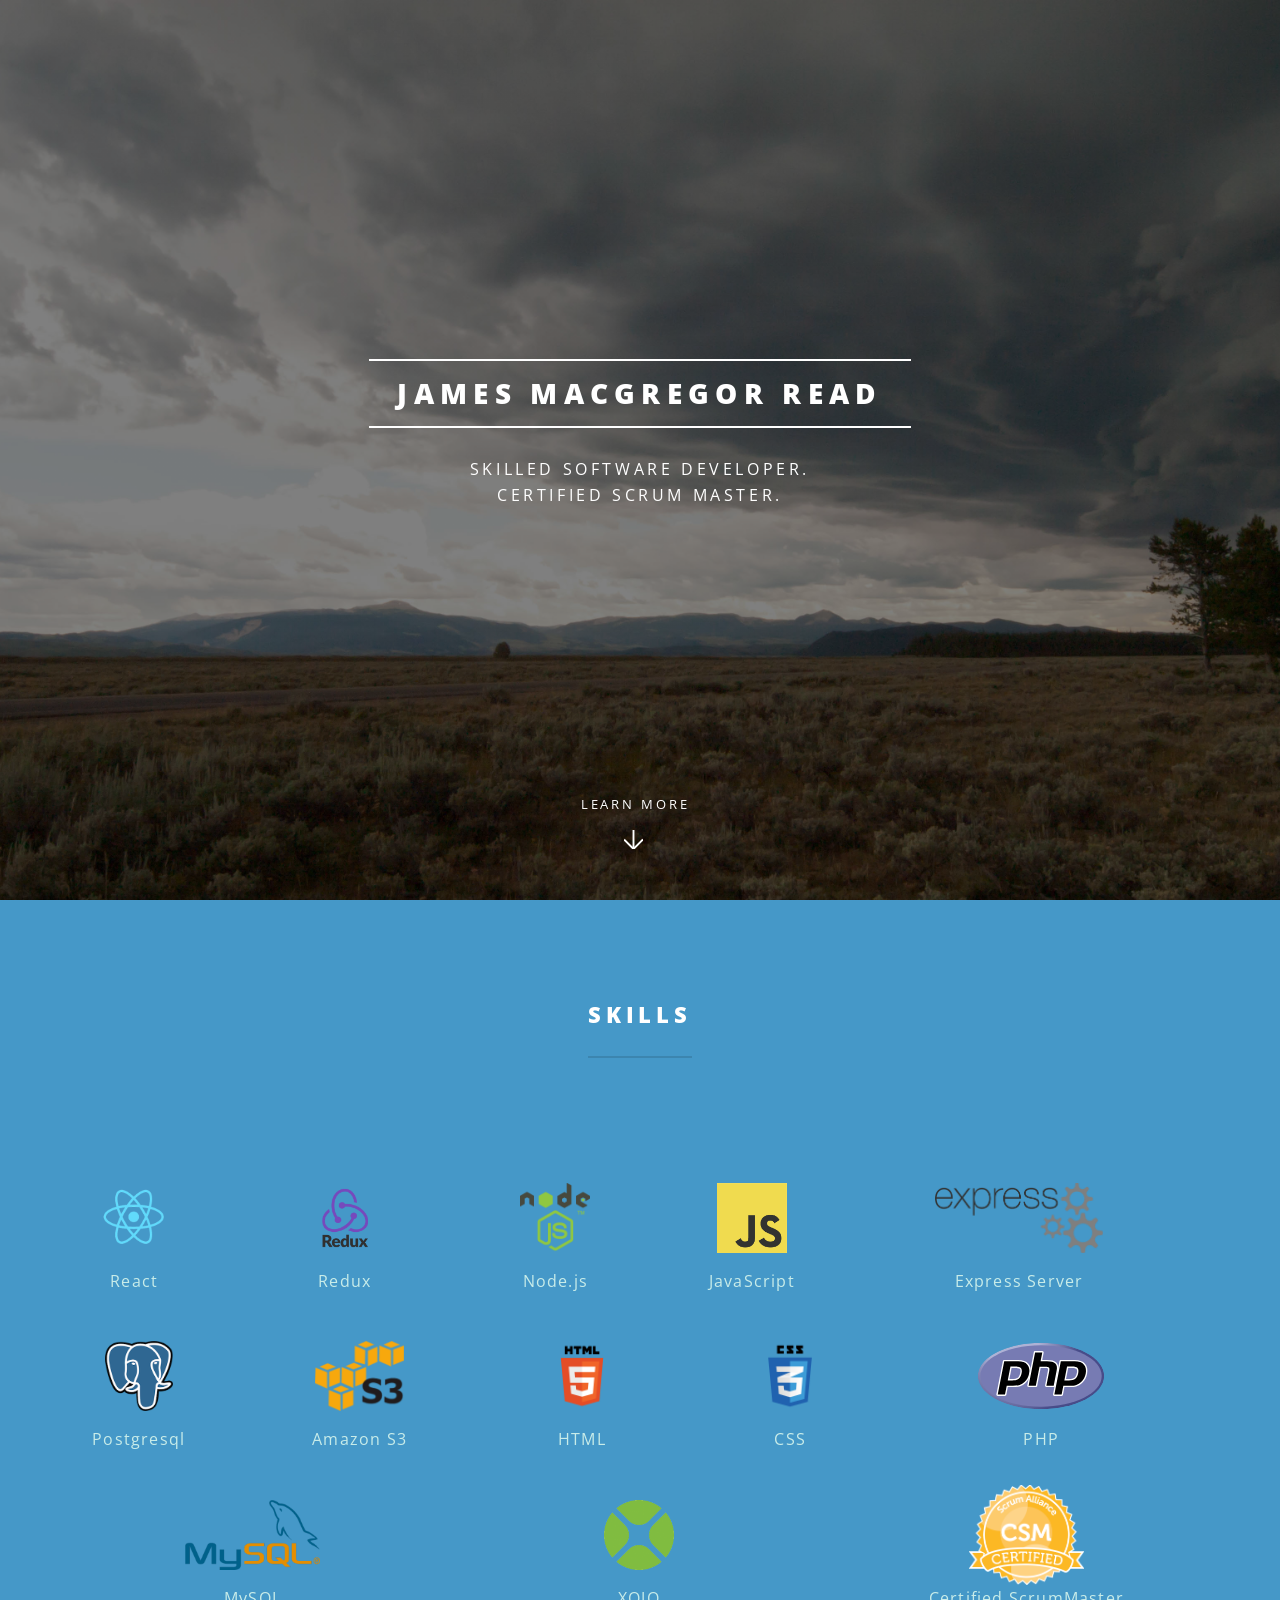
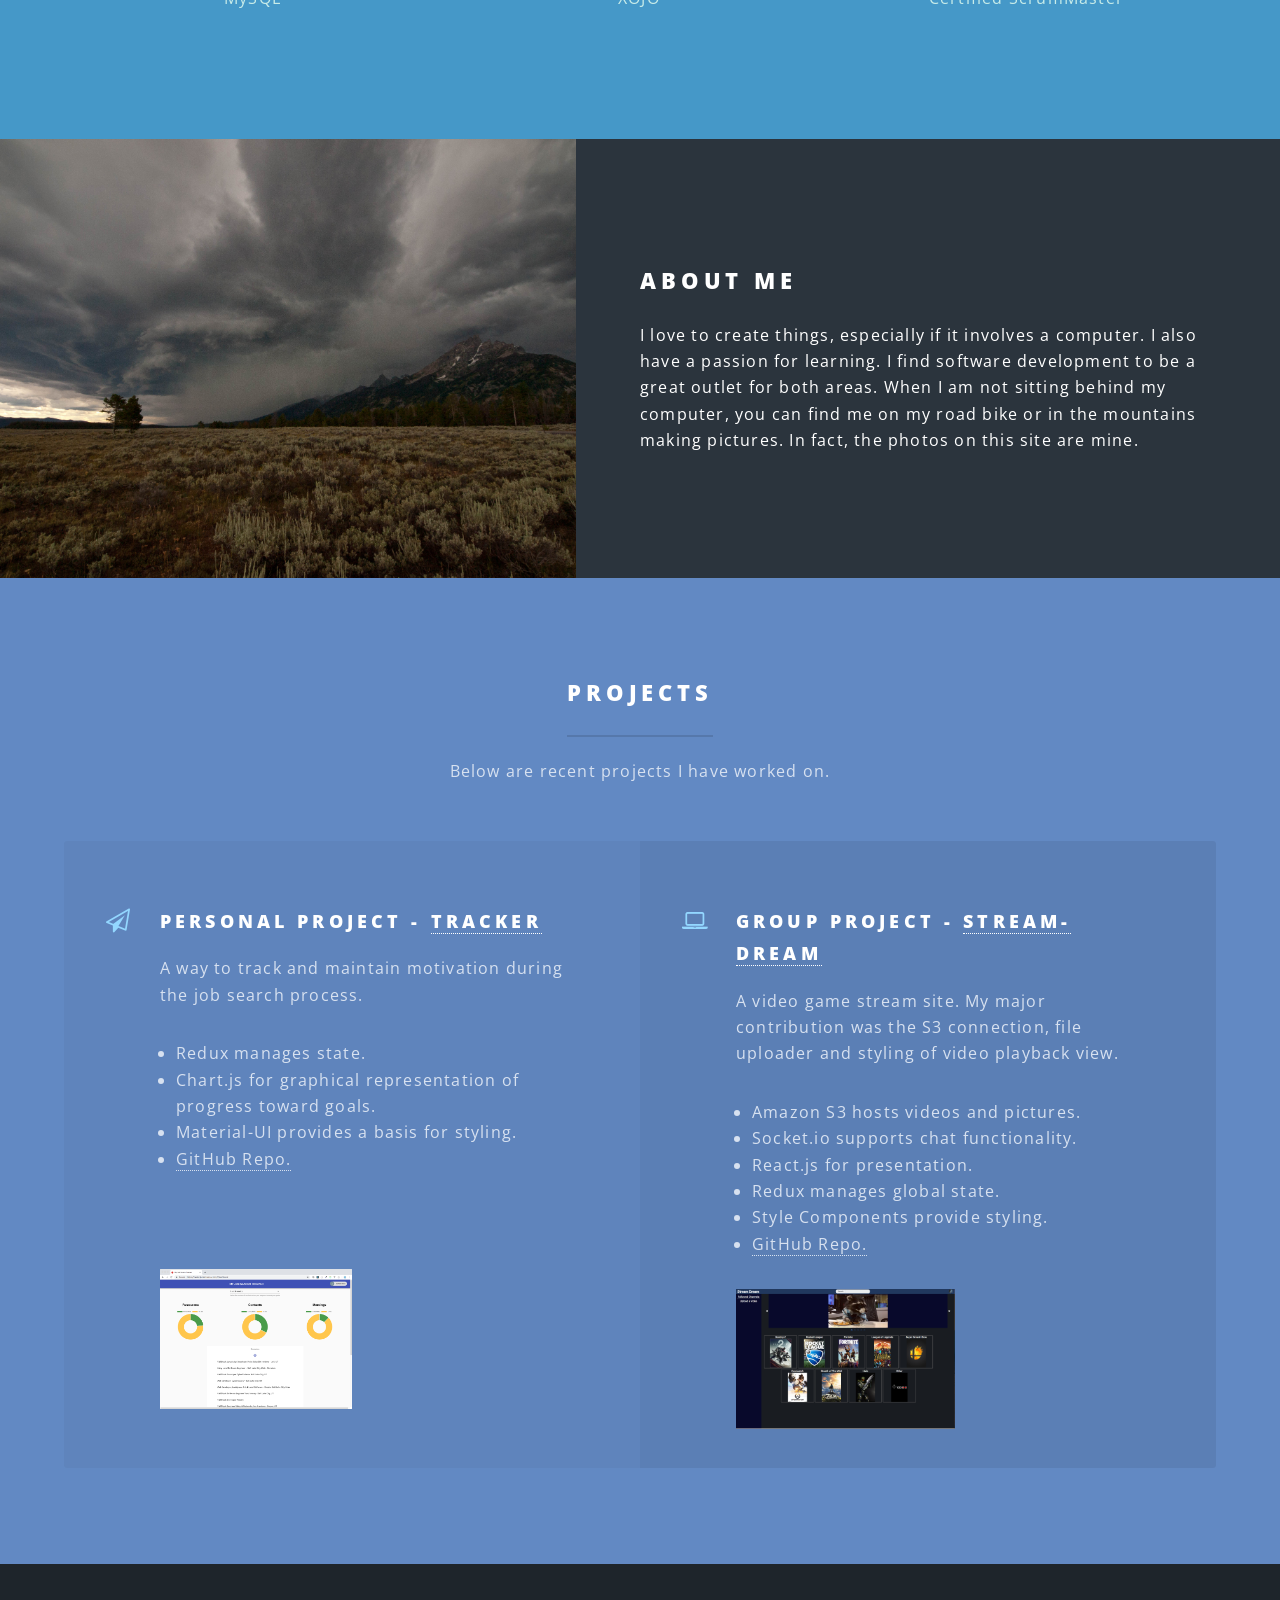
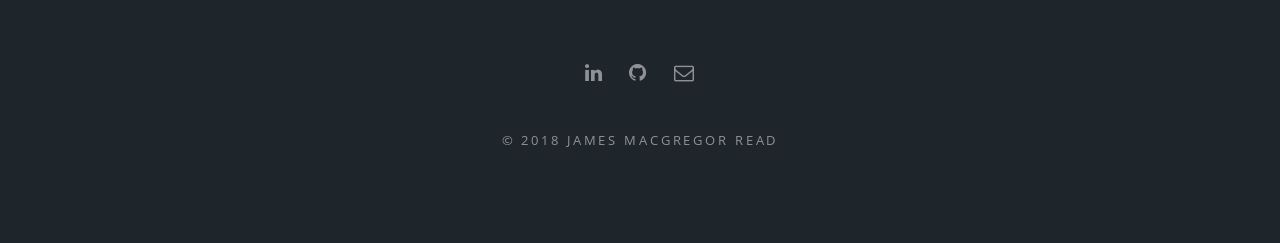
==== commit aa58a3d0: "Corrected name of Stream-Dream" ====
--- a/index.html
+++ b/index.html
@@ -143,8 +143,10 @@
 				</div>
 				<div class="content">
 					<h2>About Me</h2>
-					<p>I love to create things, especially if it involves a computer. I also have a passion for learning. I find software development
-						to be a great outlet for both areas. When I am not sitting behind my computer, you can find me on my road bike or in
+					<p>I love to create things, especially if it involves a computer. I also have a passion for learning. I find
+						software development
+						to be a great outlet for both areas. When I am not sitting behind my computer, you can find me on my road bike or
+						in
 						the mountains making pictures. In fact, the photos on this site are mine.
 					</p>
 				</div>
@@ -210,9 +212,10 @@
 						</li>
 						<li class="icon fa-laptop">
 							<h3>Group Project -
-								<a href="https://jospook.com/stream-dream/" alt='Link to STREAM-DREAM Website'>Tracker</a>
+								<a href="https://jospook.com/stream-dream/" alt='Link to STREAM-DREAM Website'>Stream-Dream</a>
 							</h3>
-							<p>A video game stream site. My major contribution was the S3 connection, file uploader and styling of video playback
+							<p>A video game stream site. My major contribution was the S3 connection, file uploader and styling of video
+								playback
 								view.</p>
 							<ul class="projectList">
 								<li>Amazon S3 hosts videos and pictures.</li>
@@ -263,7 +266,7 @@
 
 						</li>
 					</ul>
-					</div>
+				</div>
 			</section>
 
 			<section id="four">
@@ -308,16 +311,16 @@
 				</ul>
 			</footer>
 
-			</div>
-
-			<!-- Scripts -->
-			<script src="assets/js/jquery.min.js"></script>
-			<script src="assets/js/jquery.scrollex.min.js"></script>
-			<script src="assets/js/jquery.scrolly.min.js"></script>
-			<script src="assets/js/browser.min.js"></script>
-			<script src="assets/js/breakpoints.min.js"></script>
-			<script src="assets/js/util.js"></script>
-			<script src="assets/js/main.js"></script>
+	</div>
+
+	<!-- Scripts -->
+	<script src="assets/js/jquery.min.js"></script>
+	<script src="assets/js/jquery.scrollex.min.js"></script>
+	<script src="assets/js/jquery.scrolly.min.js"></script>
+	<script src="assets/js/browser.min.js"></script>
+	<script src="assets/js/breakpoints.min.js"></script>
+	<script src="assets/js/util.js"></script>
+	<script src="assets/js/main.js"></script>
 
 </body>
 
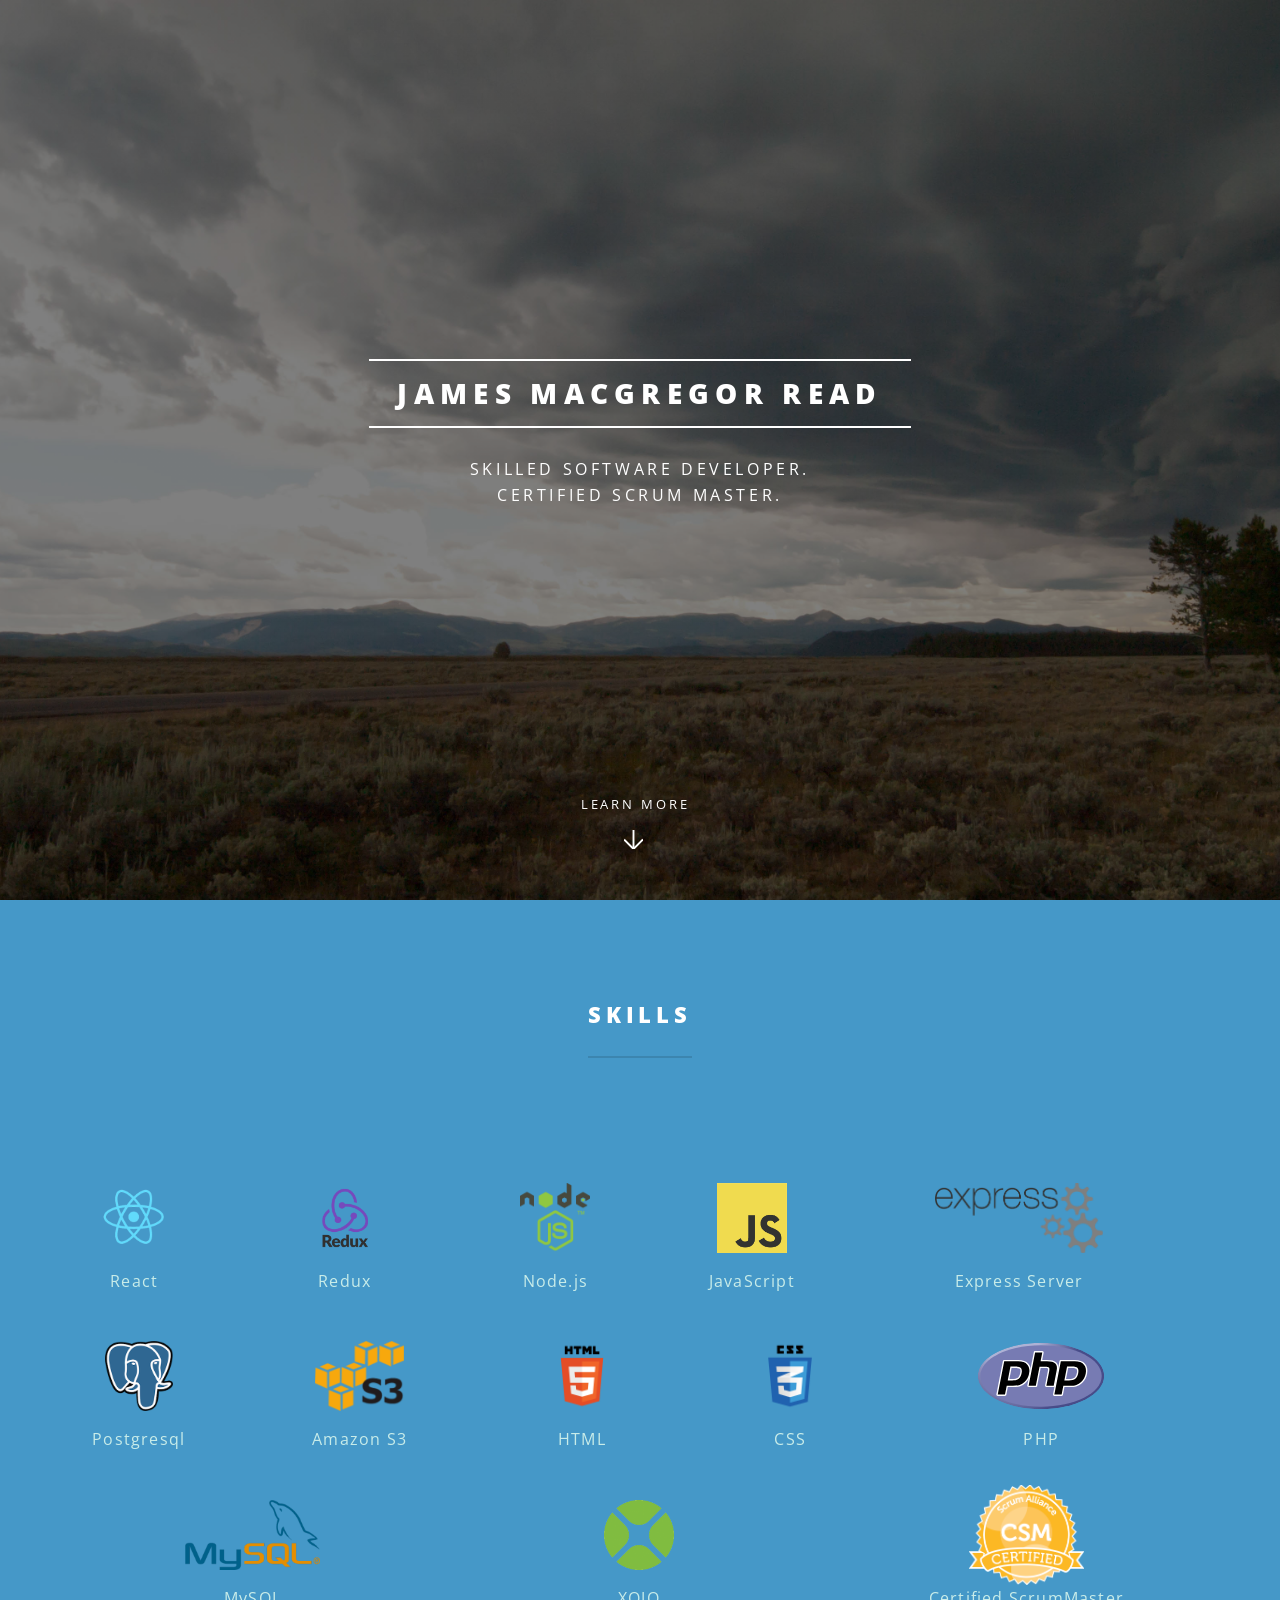
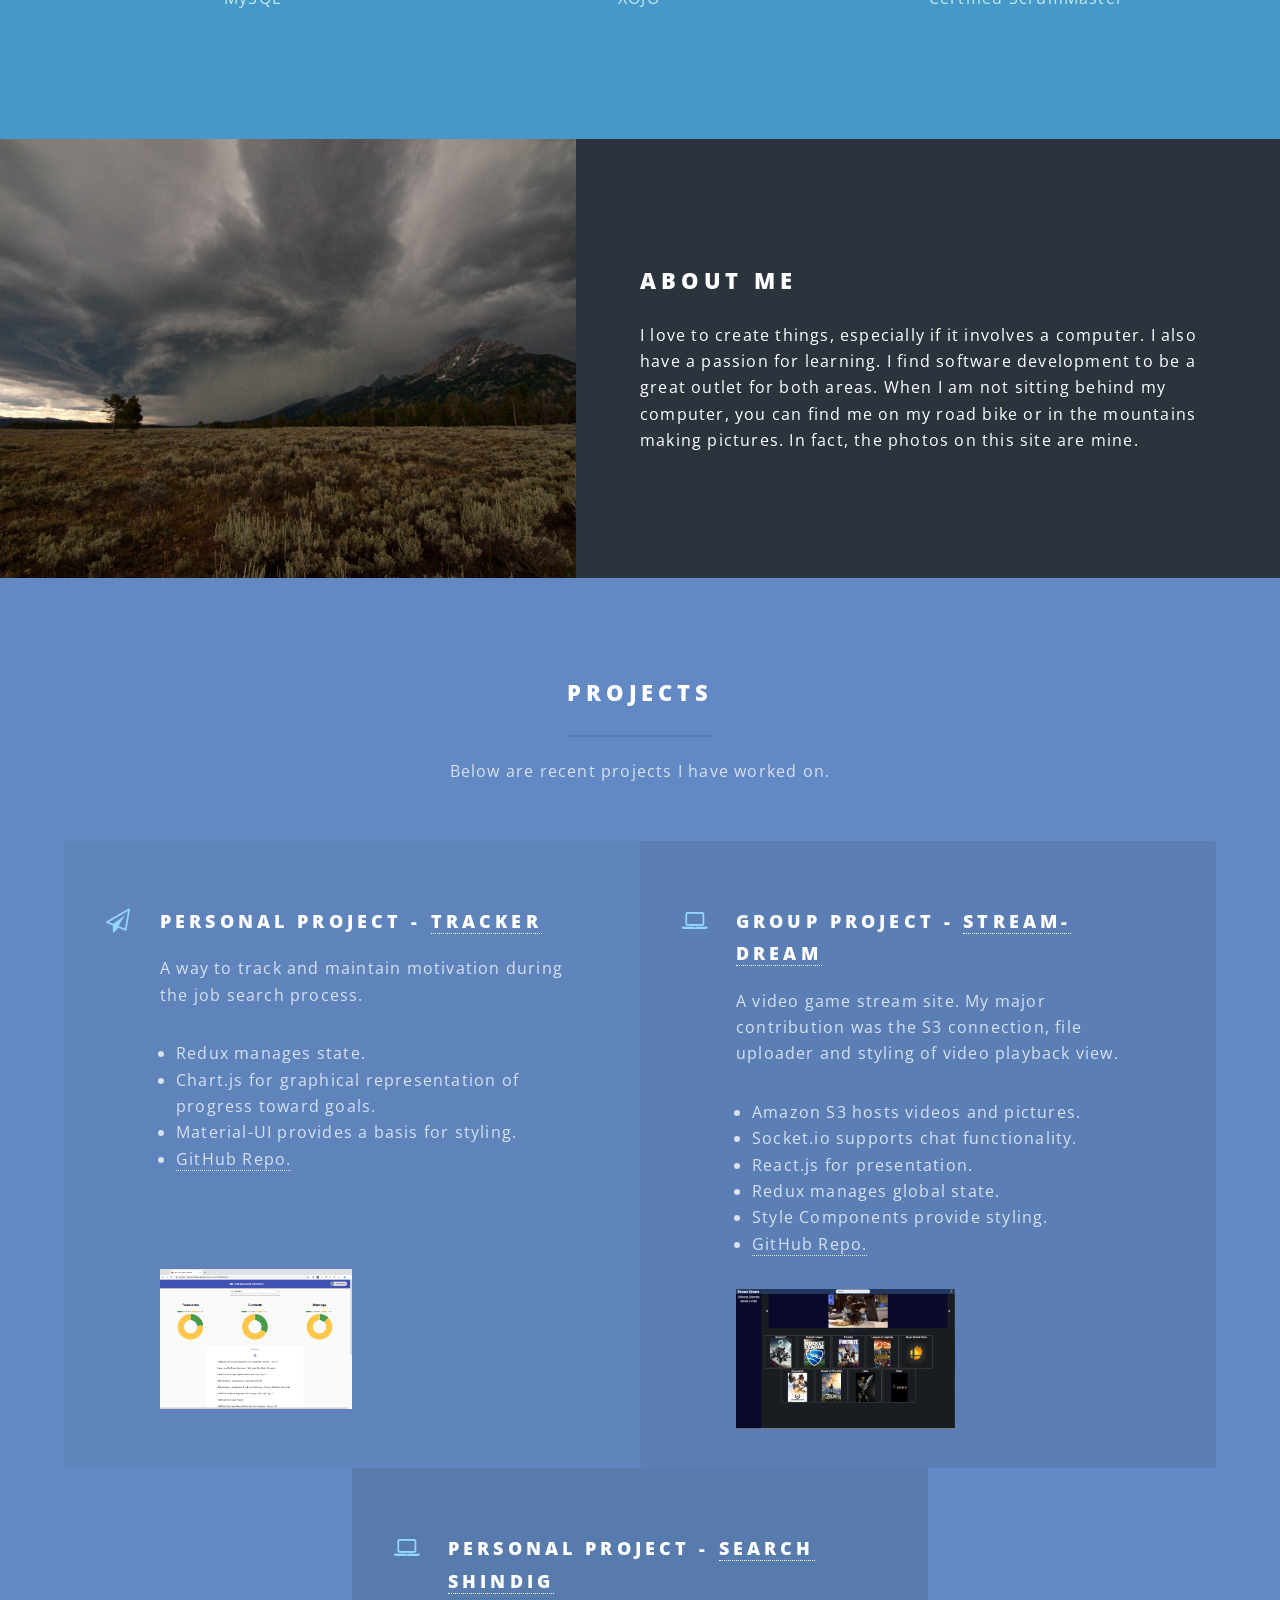
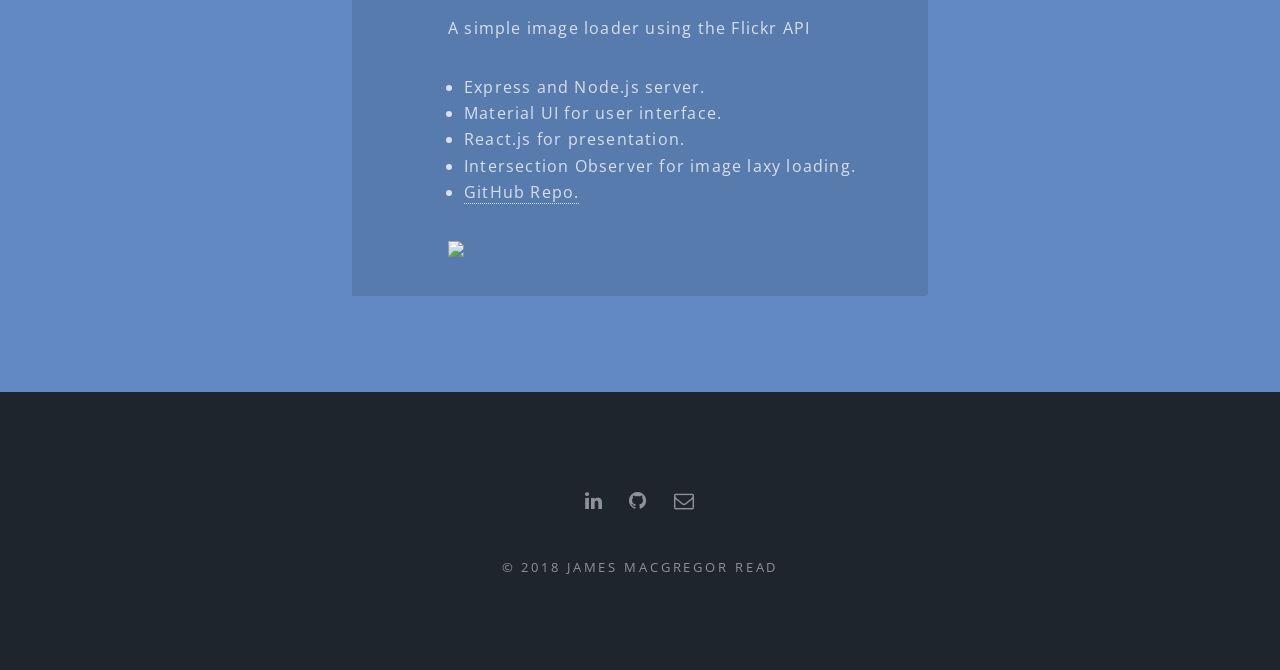
==== commit 3e033427: "added search shindig personal project" ====
--- a/index.html
+++ b/index.html
@@ -14,6 +14,7 @@
 	<link rel="stylesheet" href="assets/css/mystyling.css" />
 	<link rel="stylesheet" href="./assets/css/ninja-slider1.css">
 	<link rel="stylesheet" href="./assets/css/ninja-slider2.css">
+	<link rel="stylesheet" href="./assets/css/ninja-slider3.css">
 	<noscript>
 		<link rel="stylesheet" href="assets/css/noscript.css" />
 	</noscript>
@@ -160,6 +161,7 @@
 						<p>Below are recent projects I have worked on.</p>
 					</header>
 					<ul class="features">
+
 						<li class="icon fa-paper-plane-o">
 							<h3>Personal Project -
 								<a href="https://tracker.jamesmacread.com/#/" alt='Link to Tracker Website'>Tracker</a>
@@ -210,6 +212,8 @@
 							</div>
 
 						</li>
+
+
 						<li class="icon fa-laptop">
 							<h3>Group Project -
 								<a href="https://jospook.com/stream-dream/" alt='Link to STREAM-DREAM Website'>Stream-Dream</a>
@@ -260,6 +264,53 @@
 											</li>
 										</ul>
 										<div id="fsBtn2" class="fs-icon" title="Expand/Close"></div>
+									</div>
+								</div>
+							</div>
+
+						</li>
+
+
+						<li class="icon fa-laptop">
+							<h3>Personal Project -
+								<a href="https://search-shindig.jamesmacread.com/" alt='Link to search shindig Website'>Search Shindig</a>
+							</h3>
+							<p>A simple image loader using the Flickr API</p>
+							<ul class="projectList">
+								<li>Express and Node.js server.</li>
+								<li>Material UI for user interface.</li>
+								<li>React.js for presentation.</li>
+								<li>Intersection Observer for image laxy loading.</li>
+								<li>
+									<a href="https://github.com/macread/search-shindig">GitHub Repo.</a>
+								</li>
+							</ul>
+
+
+							<div class="gallery">
+								<img src="./images/ssLanding.png" onclick="lightbox3(0)" style="width:auto; height:140px;" />
+							</div>
+
+							<div style="display:none;">
+								<div id="ninja-slider3">
+									<div class="slider-inner">
+										<ul>
+											<li>
+												<a class="ns-img" href="./images/ssLanding.png"></a>
+												<div class="caption">
+													<h3>Landing View</h3>
+													<p>Showing the search form.</p>
+												</div>
+											</li>
+											<li>
+												<a class="ns-img" href="./images/ssresult.png"></a>
+												<div class="caption">
+													<h3>Results View</h3>
+													<p>Showing the results of the search.</p>
+												</div>
+											</li>
+										</ul>
+										<div id="fsBtn3" class="fs-icon" title="Expand/Close"></div>
 									</div>
 								</div>
 							</div>
--- a/assets/css/ninja-slider3.css
+++ b/assets/css/ninja-slider3.css
@@ -0,0 +1,238 @@
+/* Visit http://www.menucool.com/responsive-slider for instructions */
+
+#ninja-slider3 {
+    width:100%;
+    background:#191919;
+    padding: 0;
+
+    margin:0 auto;
+    overflow:hidden;
+    box-sizing:border-box;
+}
+
+
+#ninja-slider3 .fs-icon {
+    top:6px;
+    right:6px;
+    width:60px;
+    height:26px;
+    background: rgba(0,0,0,0.2);
+    z-index:2;
+    color:white;
+    text-align:center;
+    text-shadow:0 0 3px black;
+    font:bold 18px/36px arial;
+    border-radius:2px;
+    opacity:0;
+    -webkit-transition:opacity 0.8s;
+    transition:opacity 0.8s;
+}
+
+#ninja-slider3 .slider-inner:hover .fs-icon,
+#ninja-slider3.fullscreen .fs-icon {
+    opacity: 1;
+}
+
+#ninja-slider3 .fs-icon::before {      
+    content:"EXPAND";
+    display:block;
+}
+
+#ninja-slider3.fullscreen .fs-icon::before {
+    content:"+";
+    display:block;
+    font-weight:bold;
+    font-size:3em;
+    transform: rotate(-45deg);
+}
+
+#ninja-slider3 .slider-inner {
+    /*max-width:700px;*/
+    margin:0 auto;/*center-aligned */
+    font-size:0px;
+    position:relative;
+    box-sizing:border-box;
+    padding-bottom:100px!important;
+}
+
+#ninja-slider3.fullscreen .slider-inner {
+    width:98%; /* 100% will cause a big top gap issue in iPhone*/
+    max-width:900px;
+}
+
+#ninja-slider3 ul {
+    position:relative;
+    list-style:none;
+    padding:0;
+    box-sizing:border-box;
+
+    overflow:visible!important; /*For showing captions outside the slider when transitionType is "fade". */
+}
+
+#ninja-slider3 li {
+    
+    width:100%;
+    height:100%;
+    top:0;
+    left:0;
+    position: absolute;
+    font-size:12px;
+    list-style:none;
+    margin:0;
+    padding:0;
+    opacity:0;
+    /*overflow:hidden;*/ /*Comment it out to show the caption*/
+    box-sizing:border-box;
+
+    margin-bottom:100px!important;
+}
+
+#ninja-slider3 li.ns-show {
+    opacity:1;
+}
+
+
+
+/* --------- slider image ------- */  
+#ninja-slider3 .ns-img {
+    background-size:contain;/*Note: If transitionType is zoom, it will be overridden to cover.*/
+
+    cursor:default;
+    display:block;
+    position: absolute;
+    width:100%;
+    height:100%;
+    background-repeat:no-repeat;
+    background-position:center center;
+}
+
+
+/*---------- Captions -------------------*/
+#ninja-slider3 .caption {
+    position:absolute;
+    top:98%;
+    padding:0 40px;
+    margin:auto;
+    width:100%;
+    text-align:center;
+    font-family:sans-serif;
+    font-size:14px;
+    color:#ccc;
+    box-sizing:border-box;    
+}
+
+
+/* ---------Arrow buttons ------- */   
+/* The arrow button id should be: slider id + ("-prev", "-next", and "-pause-play") */ 
+#ninja-slider3-pause-play { display:none;}  
+
+#ninja-slider3-prev, #ninja-slider3-next
+{
+    position: absolute;
+    display:inline-block;
+    width:42px;
+    height:56px;
+    line-height:56px;
+    top: 40%; /* not 50% as caption at bottom should be counted.*/
+    margin-top:-28px;
+    background-color:rgba(0,0,0,0.4);
+    backface-visibility:hidden;
+    color:white;
+    overflow:hidden;
+    white-space:nowrap;
+    -webkit-user-select: none;
+    user-select:none;
+    border-radius:2px;
+    z-index:10;
+    opacity:0.3; 
+    font-family:sans-serif;   
+    font-size:13px;
+    cursor:pointer;
+    -webkit-transition:all 0.7s;
+    transition:all 0.4s;
+}
+
+.slider-inner:hover #ninja-slider3-prev, .slider-inner:hover #ninja-slider3-next {
+    opacity:1;
+}
+
+
+#ninja-slider3-prev {
+    left: -42px; /*set it with a positive value if .slider-inner does not have max-width setting.*/
+}
+#ninja-slider3-next {
+    right: -42px;
+}
+
+/* arrows */
+#ninja-slider3-prev::before, #ninja-slider3-next::before {
+    position: absolute;
+    top: 17px;
+    content: "";
+    display: inline-block;
+    width: 20px;
+    height: 20px;
+    border-left: 2px solid white;
+    border-top: 2px solid white;
+    backface-visibility:hidden;
+}
+
+#ninja-slider3-prev::before {
+    -ms-transform:rotate(-45deg);/*IE 9*/
+    -webkit-transform:rotate(-45deg);
+    transform: rotate(-45deg);
+    left:16px;
+}
+
+#ninja-slider3-next::before {
+    -ms-transform:rotate(135deg);/*IE 9*/
+    -webkit-transform:rotate(135deg);
+    transform: rotate(135deg);
+    right:16px;
+}
+
+
+/*pagination num within the arrow buttons*/
+#ninja-slider3-prev:hover, #ninja-slider3-next:hover {width:80px;background-color:rgba(0,0,0,0.5);}
+#ninja-slider3-prev div {margin-right:8px;white-space:nowrap;opacity:0;float:right;}
+#ninja-slider3-next div {margin-left:8px;white-space:nowrap;opacity:0;float:left;}
+#ninja-slider3-prev:hover div, #ninja-slider3-next:hover div {opacity:1;}
+
+
+/*------ pager(nav bullets) ------*/      
+/* The pager id should be: slider id + "-pager" */
+#ninja-slider3-pager { display:none;}   
+
+#ninja-slider3-prev, #ninja-slider3-next, #ninja-slider3-pause-play
+{
+    -webkit-touch-callout: none;
+    -webkit-user-select: none;
+    user-select: none;
+}
+
+
+/*Responsive settings*/
+
+@media only screen and (max-width:1050px){
+    
+    #ninja-slider3-prev {
+        left:0;
+    }
+
+    #ninja-slider3-next {
+        right:0;
+    }
+}
+
+@media only screen and (max-width:600px){
+
+    #ninja-slider3-prev, #ninja-slider3-next, #ninja-slider3-pager {
+        display:none;
+    }
+
+    
+    #ninja-slider3 li .cap1 {
+        font-size:20px;
+    }
+}
+
